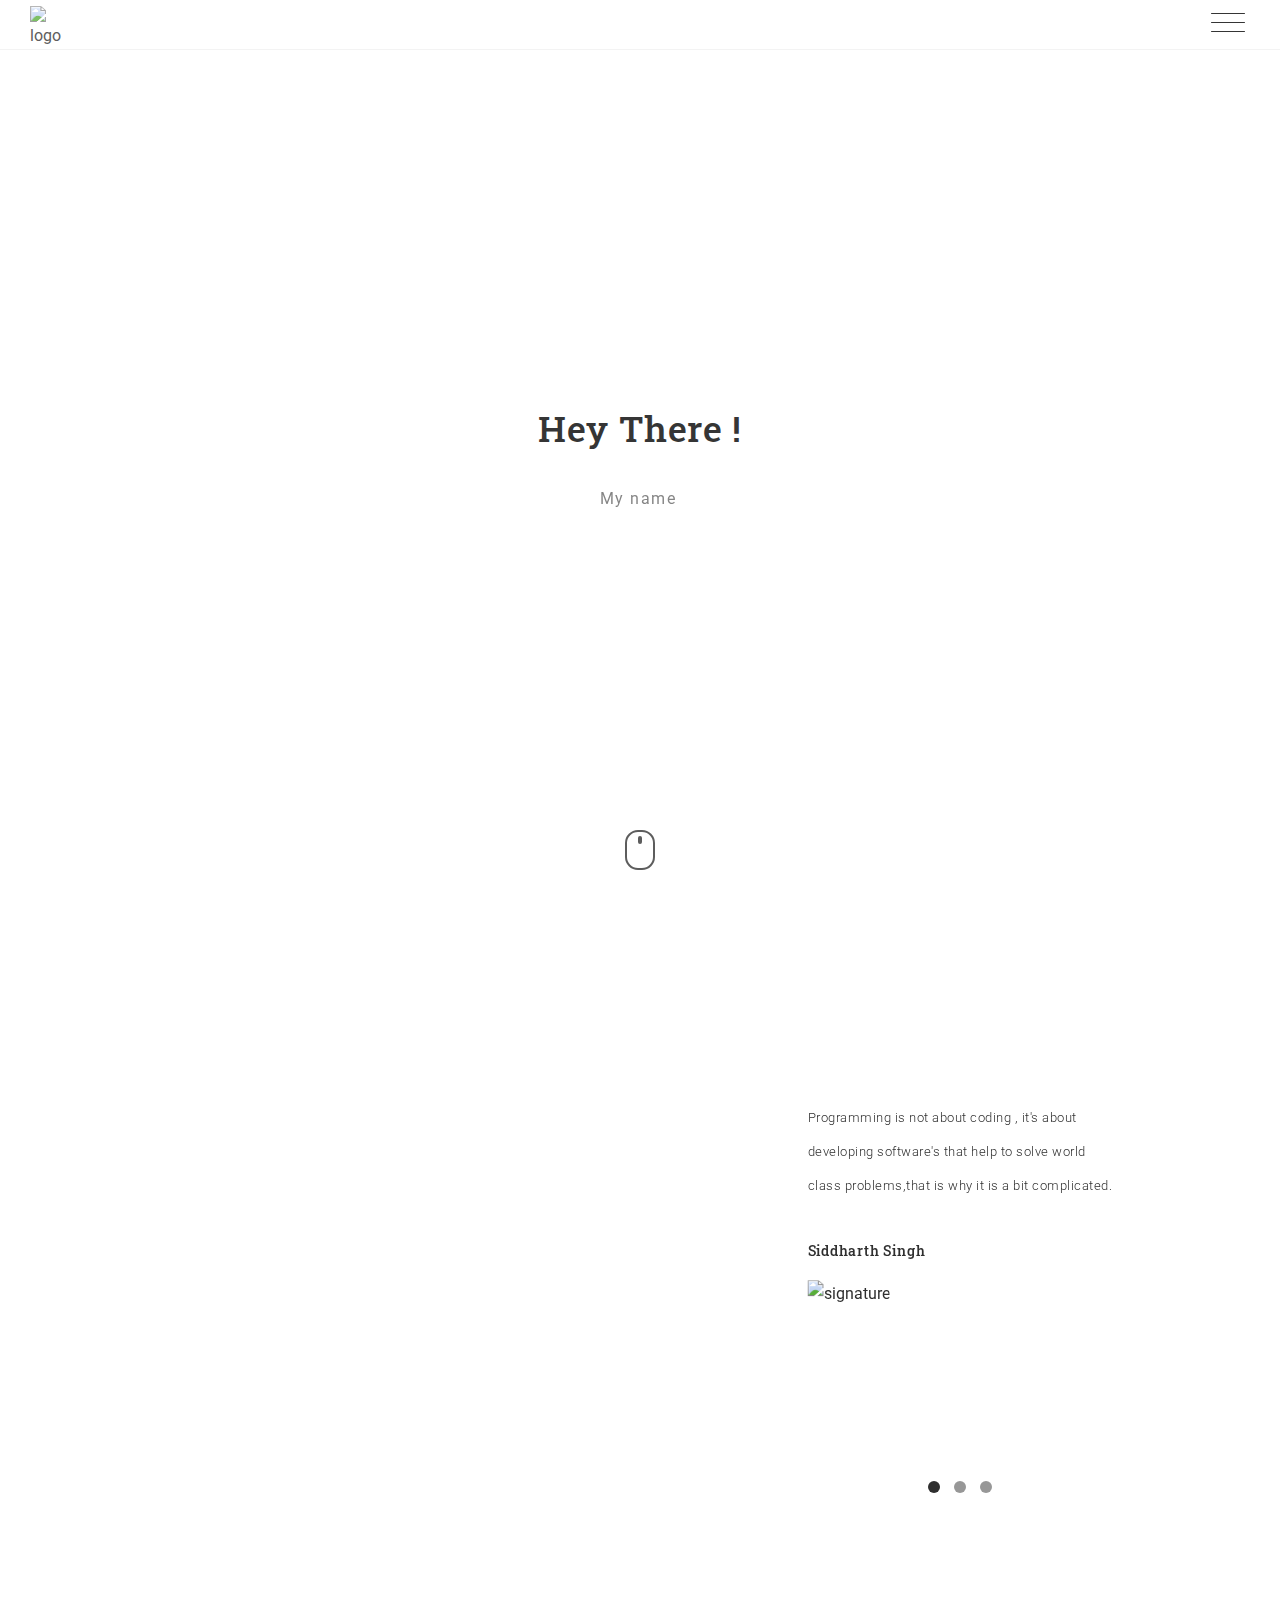
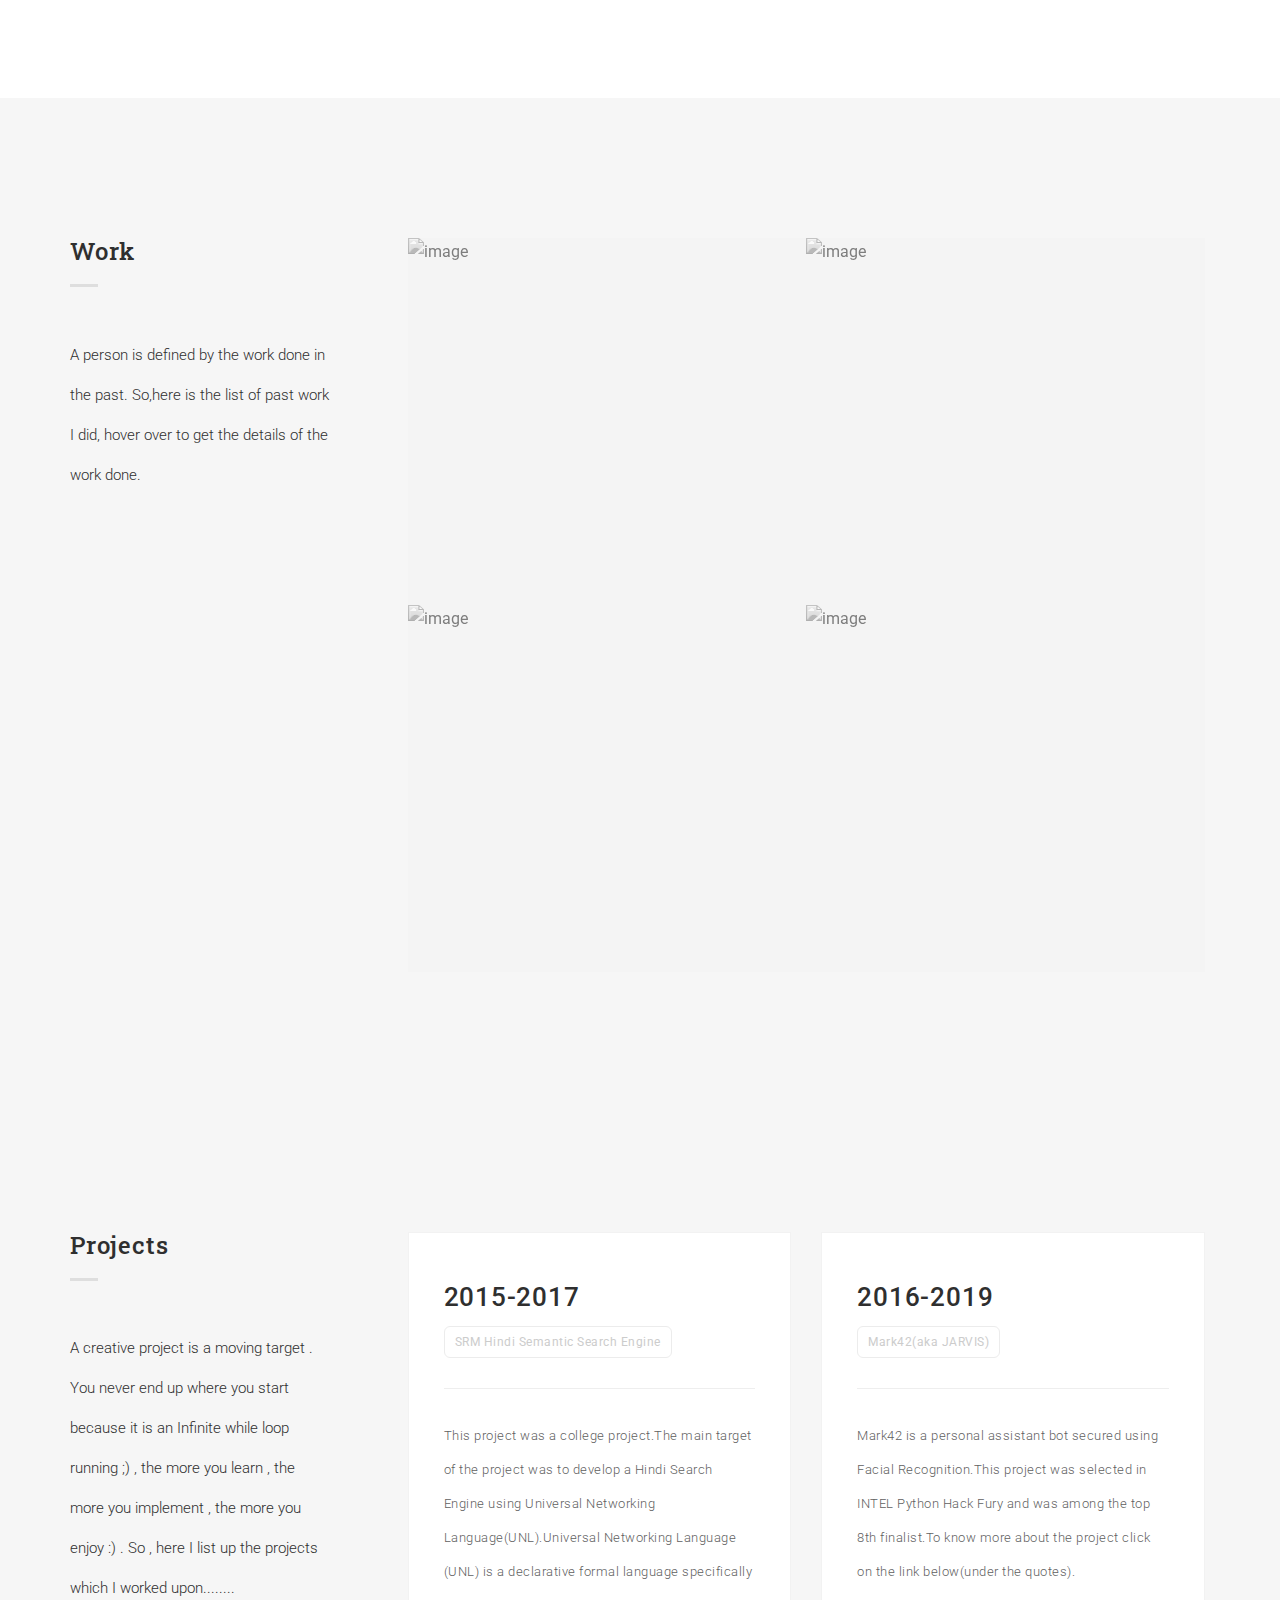
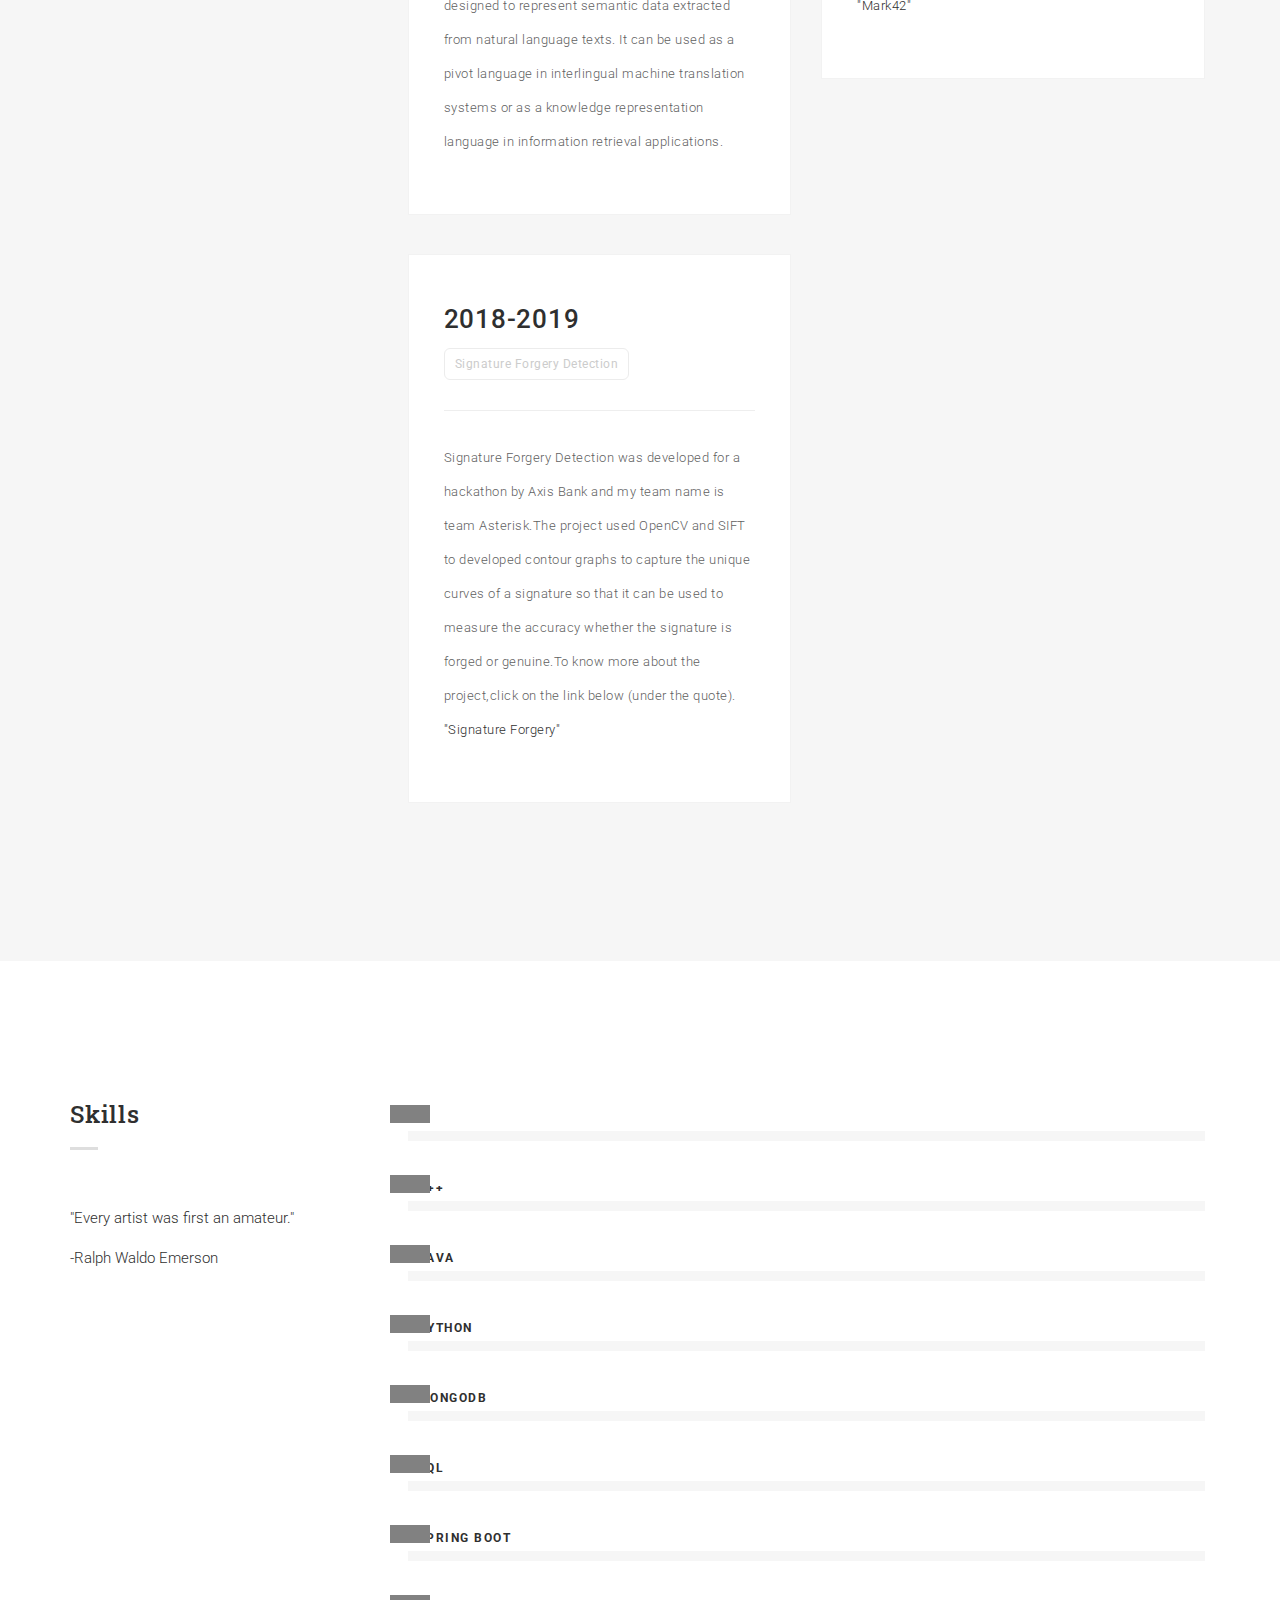
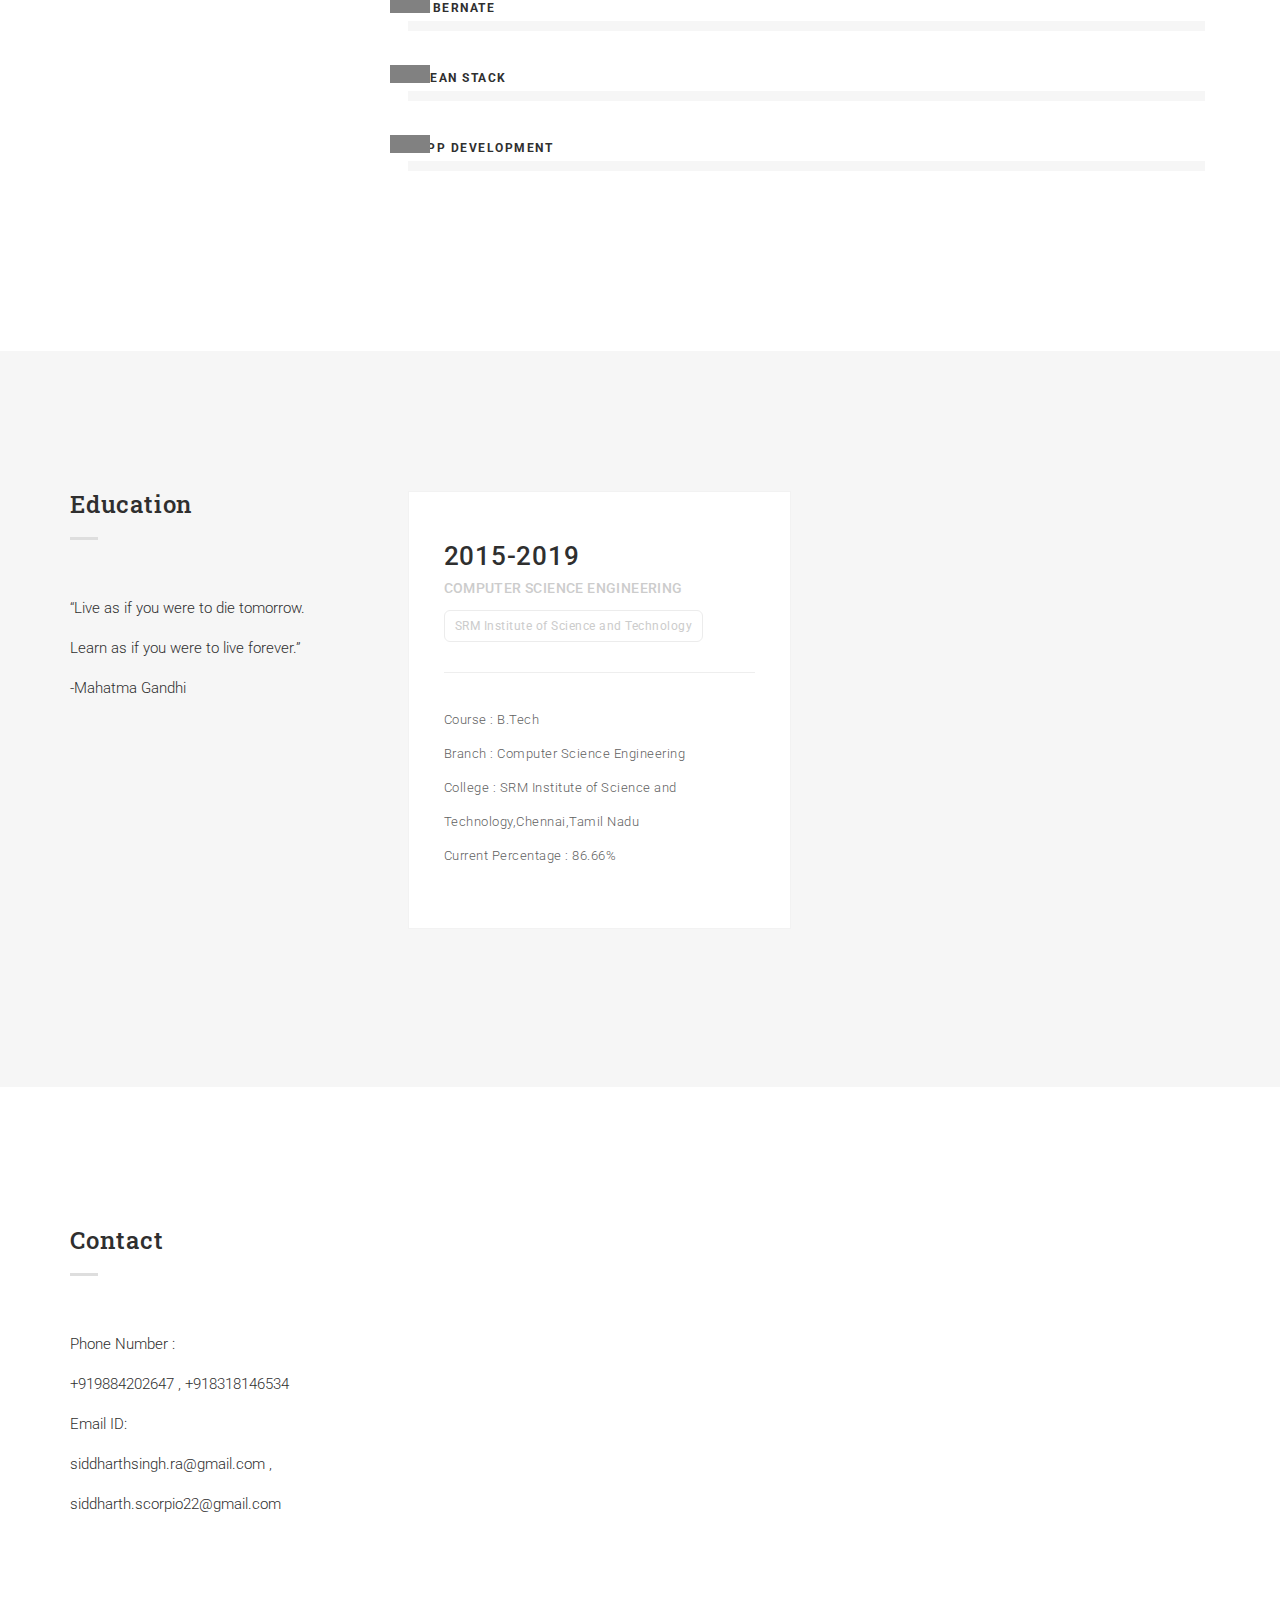
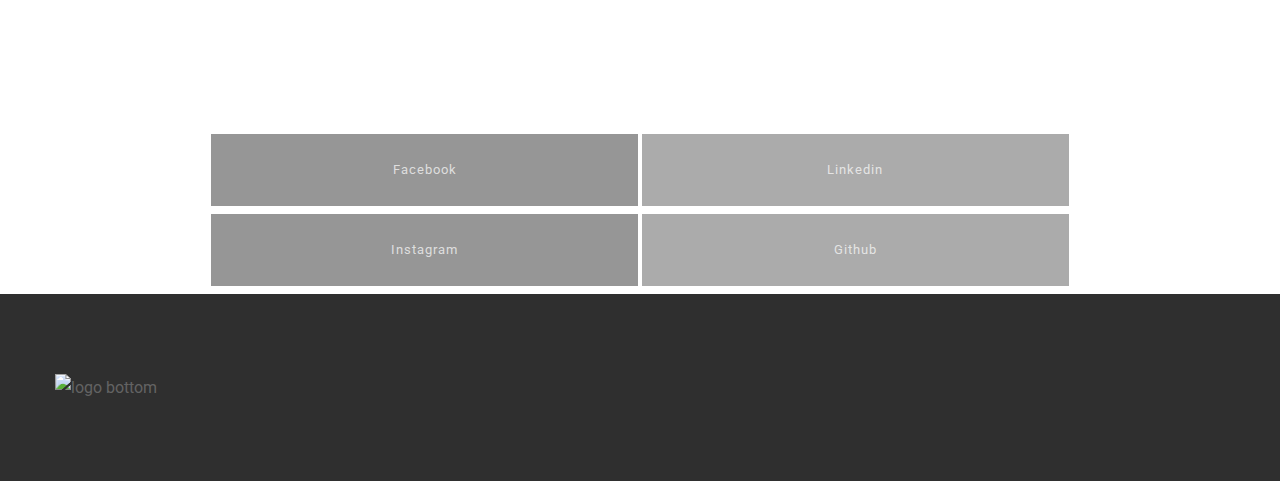
==== index.html @ 7f1ca5c5 "Update index.html" ====
<!DOCTYPE html>
<html lang="en">
  <head>
    <meta charset="utf-8">
    <title>Siddharth Singh</title>
    <meta content="IE=edge" http-equiv="X-UA-Compatible">
    <meta content="width=device-width, initial-scale=1" name="viewport">
    <meta content="Siddharth Singh" name="description">
    <meta content="BdgPixel" name="author">
    <!--Fav-->
    <link href="images/favicon.ico" rel="shortcut icon">
    
    <!--styles-->
    <link href="css/bootstrap.min.css" rel="stylesheet">
    <link href="css/owl.carousel.css" rel="stylesheet">
    <link href="css/owl.theme.css" rel="stylesheet">
    <link href="css/magnific-popup.css" rel="stylesheet">
    <link href="css/style.css" rel="stylesheet">
    <link href="css/responsive.css" rel="stylesheet">
    
    <!--fonts google-->
    <link href='https://fonts.googleapis.com/css?family=Roboto+Slab:400,700' rel='stylesheet' type='text/css'>
    <link href='https://fonts.googleapis.com/css?family=Roboto:400,300,500,700' rel='stylesheet' type='text/css'>
    
    <!--[if lt IE 9]>
       <script type="text/javascript" src="js/html5shiv.min.js"></script>
    <![endif]-->
  </head>
  <body>
    <!--PRELOADER-->
    <div id="preloader">
      <div id="status">
        <img alt="logo" src="images/ss.PNG">
      </div>
    </div>
    <!--/.PRELOADER END-->

    <!--HEADER -->
    <div class="header">
      <div class="for-sticky">
        <!--LOGO-->
        <div class="col-md-2 col-xs-6 logo">
          <a href="index.html"><img alt="logo" class="logo-nav" src="images/home.png"></a>
        </div>
        <!--/.LOGO END-->
      </div>
      <div class="menu-wrap">
        <nav class="menu">
          <div class="menu-list">
            <a data-scroll="" href="#home" class="active">
              <span>Home</span>
            </a>
            <a data-scroll="" href="#about">
              <span>About</span>
            </a>
            <a data-scroll="" href="#work">
              <span>Work</span>
            </a>
			<a data-scroll="" href="#employement">
              <span>Projects</span>
            </a>
            <a data-scroll="" href="#skill">
              <span>Skills</span>
            </a>
            <a data-scroll="" href="#education">
              <span>Education</span>
            </a>   
            <a data-scroll="" href="#contact">
              <span>Contact</span>
            </a>
          </div>
        </nav>
        <button class="close-button" id="close-button">Close Menu</button>
      </div>
      <button class="menu-button" id="open-button">
        <span></span>
        <span></span>
        <span></span>
      </button><!--/.for-sticky-->
    </div>
    <!--/.HEADER END-->
    
    <!--CONTENT WRAP-->
    <div class="content-wrap">
      <!--CONTENT-->
      <div class="content">
        <!--HOME-->
        <section id="home">
          <div class="container">
            <div class="row">
              <div class="wrap-hero-content">
                  <div class="hero-content">
                    <h1>Hey There !</h1>
                    <br>
                    <span class="typed"></span>
                  </div>
              </div>
              <div class="mouse-icon margin-20">
                <div class="scroll"></div>
              </div>
            </div>
          </div>
        </section>
        <!--/.HOME END-->

        <!--ABOUT-->
        <section id="about">
          <div class="col-md-6 col-xs-12 no-pad">
            <div class="bg-about"></div>
          </div>
          <div class="col-md-6 col-sm-12 col-xs-12 white-col">
            <div class="row">
              <!--OWL CAROUSEL2-->
              <div class="owl-carousel2">
                <div class="col-md-12">
                  <div class="wrap-about">
                    <div class="w-content">
                      <p class="head-about">
                        Programming is not about coding , it's about developing software's that help to solve world class problems,that is why it is a bit complicated.</p>
                      
                      <h5 class="name">
                        Siddharth Singh
                      </h5>
                      <img alt="signature" src="images/signature.jpg">
                    </div>
                  </div>
                </div>
				 <div class="col-md-12 col-sm-12 col-xs-12 white-col">
                  <div class="row">
                    <div class="col-md-8 col-md-offset-2 col-sm-8 col-sm-offset-2 col-xs-12">
                  <div class="wrap-about">
                    <div class="w-content">
                      <p class="head-about">
                        Hey there! My name is Siddharth and I am a Computer Science Engineer.My interest in this field started when I was in class 8th ,fond of how these machine works,specially the calculation of bits and bytes.Well I come from the "City of Temples" known as Banaras.Apart from coding, I love to enjoy riding cars and bikes(as I have a 1972's Royal Enfield Bullet;) ) and also I am a gym freak guy.</p>
                      
                    </div>
                  </div>
				  </div>
				  </div>
              </div>
                <div class="col-md-12 col-sm-12 col-xs-12 white-col">
                  <div class="row">
                    <div class="col-md-8 col-md-offset-2 col-sm-8 col-sm-offset-2 col-xs-12">
                      <div class="wrap-about">
                        <table class="w-content">
                          <tr>
                            <td class="title">Name </td>
                            <td class="break">:</td>
                            <td>Siddharth Singh</td>
                          </tr>
                          <tr>
                            <td class="title">Phone </td>
                            <td class="break">:</td>
                            <td> +919884202647 , +918318146534</td>
	                        </tr>
                          <tr>
                            <td class="title">Email </td>
                            <td class="break">:</td>
                            <td>siddharthsingh.ra@gmail.com</td>
                          </tr>
                          <tr>
                            <td class="title">Address </td>
                            <td class="break">:</td>
                            <td>Room number 310 Sannasi C Block,SRM Hostel,SRM Institute of Science and Technology,Chennai,Tamil Nadu</td>
                          </tr>
                          <tr>
                            <td class="title">Github </td>
                            <td class="break">:</td>
                            <td>www.github.com/siddhathpratapsingh</td>
                          </tr>
                          <tr>
                            <td class="title">Instagram</td>
                            <td class="break">:</td>
                            <td> @siddharth._.singh</td>
                          </tr>
                          
                        </table>
                      </div>
                    </div>
                  </div>
                </div>
              </div>
              <!--/.OWL CAROUSEL2 END-->
            </div>
          </div>
        </section>
        <!--/.ABOUT END-->

        <!--WORK-->
        <section class="grey-bg mar-tm-10" id="work">
          <div class="container">
            <div class="row">
              <div class="col-md-3">
                <h3 class="title-small">
                  <span>Work</span>
                </h3>
                <p class="content-detail">
                  A person is defined by the work done in the past. So,here is the list of past work I did, hover over to get the details of the work done.
                </p>
              </div>
              <div class="col-md-9 content-right">
                <!--PORTFOLIO IMAGE-->
                <ul class="portfolio-image">
                  <li class="col-md-6">
                    <a href="images/bw-1.png"><img alt="image" src="images/bw-1.png">
                      <div class="decription-wrap">
                        <div class="image-bg">
                           <p class="desc">Role: Research Intern<br>Topic:Web Mining</br></p>
                        </div>

                      </div>
                    </a>
                  </li>
                  <li class="col-md-6">
                    <a href="images/bw-2.jpg"><img alt="image" src="images/bw-2.jpg">
                      <div class="decription-wrap">
                        <div class="image-bg">
                          <p class="desc">
                            Role: Training<br>Topic: Android App Development</br>
                          </p>
                        </div>
                      </div>
                    </a>
                  </li>
                  <li class="col-md-6">
                    <a href="images/bw-3.png"><img alt="image" src="images/bw-3.png">
                      <div class="decription-wrap">
                        <div class="image-bg">
                          <p class="desc">
                            Role: Broadband Technician<br>Topic: Broadband Internet Connectivity</br>
                          </p>
                        </div>
                      </div>
                    </a>
                  </li>
  <li class="col-md-6">
                    <a href="images/cognizant.jpg"><img alt="image" src="images/cognizant.jpg">
                      <div class="decription-wrap">
                        <div class="image-bg">
                          <p class="desc">
                            Role: Intern
                          </p>
                        </div>
                      </div>
                    </a>
                  </li><!--
                  <li class="col-md-6">
                    <a href="images/bw-4.png"><img alt="image" src="images/bw-4.png">
                      <div class="decription-wrap">
                        <div class="image-bg">
                          <p class="desc">
                            Notebook Mockup
                          </p>
                        </div>
                      </div>
                    </a>
                  </li>
                  <li class="col-md-6">
                    <a href="images/bw-5.png"><img alt="image" src="images/bw-5.png">
                      <div class="decription-wrap">
                        <div class="image-bg">
                          <p class="desc">
                            Presentation
                          </p>  
                        </div>
                      </div>
                    </a>
                  </li>
                  <li class="col-md-6">l
                    <a href="images/bw-6.png"><img alt="image" src="images/bw-6.png">
                      <div class="decription-wrap">
                        <div class="image-bg">
                          <p class="desc">
                            Letter Branding
                          </p>
                        </div>
                      </div>
                    </a>
                  </li>
                </ul>
                PORTFOLIO IMAGE END-->
              </div>
            </div>
          </div>
        </section>
        <!--/.WORK END-->
		<!--
        
        <section class="white-bg" id="services">
          <div class="container">
            <div class="row">
              <div class="col-md-3">
                <h3 class="title-small">
                  <span>Services</span>
                </h3>
                <p class="content-detail">
                  
                </p>
              </div>
              <div class="col-md-9 content-right">
                <div class="row">
                  <ul class="listing-item">
                    <li>
                      <div class="col-md-4 col-sm-4">
                        <h3 class="icon-use">
                          c
                        </h3>
                        <p class="head-sm">
                          MARKETING
                        </p>
                        <p class="text-grey">
                           
                        </p>
                      </div>
                    </li>

                    <li>
                      <div class="col-md-4 col-sm-4">
                        <h3 class="icon-use">
                          b
                        </h3>
                        <p class="head-sm">
                          WEB DESIGN
                        </p>
                        <p class="text-grey">
                           
                        </p>
                      </div>
                    </li>

                    <li>
                      <div class="col-md-4 col-sm-4">
                        <h3 class="icon-use">
                          d
                        </h3>
                        <p class="head-sm">
                          UI
                        </p>
                        <p class="text-grey">
                           
                        </p>
                      </div>
                    </li>
                  </ul>

                  <ul class="listing-item">
                    <li>
                      <div class="col-md-4 col-sm-4">
                        <p class="icon-use">
                          f
                        </p>
                        <p class="head-sm">
                          DIRECTOR
                        </p>
                        <p class="text-grey">
                           
                        </p>
                      </div>
                    </li>

                    <li>
                      <div class="col-md-4 col-sm-4">
                        <h3 class="icon-use">
                          p
                        </h3>
                        <p class="head-sm">
                          UX DESIGN
                        </p>
                        <p class="text-grey">
                          
                        </p>
                      </div>
                    </li>

                    <li>
                      <div class="col-md-4 col-sm-4">
                        <h3 class="icon-use">
                          m
                        </h3>
                        <p class="head-sm">
                          FRONT END
                        </p>
                        <p class="text-grey">
                           
                        </p>
                      </div>
                    </li>
                  </ul>

                </div>
              </div>
            </div>
          </div>
        </section>
        -->
		
        <!--Projects-->
        <section class="grey-bg" id="employement">
          <div class="container">
            <div class="row">
              <div class="col-md-3">
                <h3 class="title-small">
                  <span>Projects</span>
                </h3>
                <p class="content-detail">
                  A creative project is a moving target . You never end up where you start because it is an Infinite while loop running ;) , the more you learn , the more you implement , the more you enjoy :) . So , here I list up the projects which I worked upon........
                </p>
              </div>
              <div class="col-md-9 content-right">
                <div class="row">
                  <ul class="listing-item">
                    <li>
                      <div class="col-md-6 col-sm-6">
                        <div class="wrap-card">
                          <div class="card">
                            <h2 class="year">
                              2015-2017
                            </h2>
                            
                            <p class="company">
                              SRM Hindi Semantic Search Engine
                            </p>
                            <hr>
                            <div class="text-detail">
                              <p>
                                This project was a college project.The main target of the project was to develop a Hindi Search Engine using Universal Networking Language(UNL).Universal Networking Language (UNL) is a declarative formal language specifically designed to represent semantic data extracted from natural language texts. It can be used as a pivot language in interlingual machine translation systems or as a knowledge representation language in information retrieval applications.
                              </p>
                            </div>
                          </div>
                        </div>
                      </div>
                    </li>

                    <li>
                      <div class="col-md-6 col-sm-6">
                        <div class="wrap-card">
                          <div class="card">
                            <h2 class="year">
                              2016-2019
                            </h2>
                            
                            <p class="company">
                              Mark42(aka JARVIS)
                            </p>
                            <hr>
                            <div class="text-detail">
                              <p>
                                Mark42 is a personal assistant bot secured using Facial Recognition.This project was selected in INTEL Python Hack Fury and was among the top 8th finalist.To know more about the project click on the link below(under the quotes).<br> <a href="https://www.tinyurl.com/Jarvispro2" target="_blank">"Mark42"</a>
                              </p>
                            </div>
                          </div>
                        </div>
                      </div>
                    </li>
                  </ul>  
                  <ul class="listing-item">
                    <li>
                      <div class="col-md-6 col-sm-6">
                        <div class="wrap-card">
                          <div class="card">
                            <h2 class="year">
                              2018-2019
                            </h2>
                            <p class="company">
                              Signature Forgery Detection
                            </p>
                            <hr>
                            <div class="text-detail">
                              <p>
                                Signature Forgery Detection was developed for a hackathon by Axis Bank and my team name is team Asterisk.The project used OpenCV and SIFT to developed contour graphs to capture the unique curves of a signature so that it can be used to measure the accuracy whether the signature is forged or genuine.To know more about the project,click on the link below (under the quote).
								<br><a href="https://www.tinyurl.com/projectsignature" target="_blank">"Signature Forgery"</a>
                              </p>
                            </div>
                          </div>
                        </div>
                      </div>
                    </li>
			<!--
                    <li>
                      <div class="col-md-6 col-sm-6">
                        <div class="wrap-card">
                          <div class="card">
                            <h2 class="year">
                              2014 - NOW
                            </h2>
                            <p class="job">
                              fullstack designer
                            </p>
                            <p class="company">
                              Freelance
                            </p>
                            <hr>
                            <div class="text-detail">
                              <p>
                                
                              </p>
                            </div>
                          </div>
                        </div>
                      </div>
                    </li>-->
                  </ul>

                </div>
              </div>
            </div>
          </div>
        </section>
        <!--/.EMPLOYEMENT END-->

        <!--SKILLS-->
        <section class="white-bg" id="skill">
          <div class="container">
            <div class="row">
              <div class="col-md-3">
                <h3 class="title-small">
                  <span>Skills</span>
                </h3>
                <p class="content-detail">
                  "Every artist was first an amateur."<br>-Ralph Waldo Emerson
                </p>
              </div>
              <div class="col-md-9 content-right">
                <!--SKILLST-->
                <div class="skillst">
                  <div class="skillbar" data-percent="90%">
                    <div class="title head-sm">
                      C
                    </div>
                    <div class="count-bar">
                      <div class="count"></div>
                    </div>
                  </div>
                  <div class="skillbar" data-percent="90%">
                    <div class="title head-sm">
                      C++
                    </div>
                    <div class="count-bar">
                      <div class="count"></div>
                    </div>
                  </div>
                  <div class="skillbar" data-percent="70%">
                    <div class="title head-sm">
                      Java
                    </div>
                    <div class="count-bar">
                      <div class="count"></div>
                    </div>
                  </div>
                  <div class="skillbar" data-percent="90%">
                    <div class="title head-sm">
                      Python
                    </div>
                    <div class="count-bar">
                      <div class="count"></div>
                    </div>
                  </div>
				  <div class="skillbar" data-percent="70%">
                    <div class="title head-sm">
                      MongoDB
                    </div>
                    <div class="count-bar">
                      <div class="count"></div>
                    </div>
                  </div>
                  <div class="skillbar" data-percent="80%">
                    <div class="title head-sm">
                      SQL
                    </div>
                    <div class="count-bar">
                      <div class="count"></div>
                    </div>
                  </div>
			 <div class="skillbar" data-percent="80%">
                    <div class="title head-sm">
                      Spring Boot
                    </div>
                    <div class="count-bar">
                      <div class="count"></div>
                    </div>
                  </div>
			 <div class="skillbar" data-percent="80%">
                    <div class="title head-sm">
                      Hibernate
                    </div>
                    <div class="count-bar">
                      <div class="count"></div>
                    </div>
                  </div>
			
				  <div class="skillbar" data-percent="80%">
                    <div class="title head-sm">
                      MEAN Stack
                    </div>
                    <div class="count-bar">
                      <div class="count"></div>
                    </div>
                  </div>
				  <div class="skillbar" data-percent="80%">
					  
                    <div class="title head-sm">
                      App Development
                    </div>
                    <div class="count-bar">
                      <div class="count"></div>
                    </div>
                  </div>
                </div>
                <!--/.SKILLST END-->
              </div>
            </div>
          </div>
        </section>
        <!--/.SKILLS END-->

        <!--EDUCATION-->
        <section class="grey-bg" id="education">
          <div class="container">
            <div class="row">
              <div class="col-md-3">
                <h3 class="title-small">
                  <span>Education</span>
                </h3>
                <p class="content-detail">
                  “Live as if you were to die tomorrow. Learn as if you were to live forever.” <br>-Mahatma Gandhi
                </p>
              </div>
              <div class="col-md-9 content-right">
                <div class="row">
                  <ul class="listing-item">
                    <li>
                      <div class="col-md-6 col-sm-6">
                        <div class="wrap-card">
                          <div class="card">
                            <h2 class="year">
                              2015-2019
                            </h2>
                            <p class="job">
                              Computer Science Engineering
                            </p>
                            <p class="company">
                              SRM Institute of Science and Technology
                            </p>
                            <hr>
                            <div class="text-detail">
                              <p>
                                Course : B.Tech<br> Branch : Computer Science Engineering<br> College : SRM Institute of Science and Technology,Chennai,Tamil Nadu<br> Current Percentage : 86.66%
                              </p>
                            </div>
                          </div>
                        </div>
                      </div>
                    </li>
				
                  </ul>

                </div>
              </div>
            </div>
          </div>
        </section>
        
        <!--CONTACT-->
        <section id="contact" class="white-bg">
          <div class="container">
            <div class="row">
              <div class="col-md-3">
                <h3 class="title-small">
                  <span>Contact</span>
                </h3>
                <p class="content-detail">
                  Phone Number : <br>+919884202647 ,  +918318146534</br>
				  Email ID:  <br>siddharthsingh.ra@gmail.com , siddharth.scorpio22@gmail.com
                </p>

              </div>
             
          </div>
        </section>
        <!--/.CONTACT END-->
        
        <!--FOOTER-->
        <footer>
          <div class="footer-top">
            <ul class="socials">
              <li class="facebook">
                <a href="https://www.facebook.com/siddharth.singh.54540" data-hover="Facebook" target="_blank">Facebook</a>
              </li>
              <li class="twitter">
                <a href="https://www.linkedin.com/in/siddharth-singh-99b4a8141" data-hover="Linkedin" target="_blank">Linkedin</a>
              </li>
              <li class="gplus">
                <a href="https://www.instagram.com/siddharth.__.singh/" data-hover="Instagram" target="_blank">Instagram</a>
              </li>
			  <li class="github">
			  <a href="https://github.com/siddharthpratapsingh" data-hover="Github" target="_blank">Github</a>
			  </li>
            </ul>
          </div>

          <div class="footer-bottom">
            <div class="container">
              <div class="row">
                <img src="images/siddharthsingh.png" alt="logo bottom" class="center-block" />
              </div>
            </div>
          </div>
        </footer>
        <!--/.FOOTER-END-->

      <!--/.CONTENT END-->
      </div>
    <!--/.CONTENT-WRAP END-->
    </div>
    

    <script src="js/jquery-1.9.1.min.js" type="text/javascript"></script>
    <script src="js/jquery.appear.js" type="text/javascript"></script>
    <script src="js/bootstrap.min.js" type="text/javascript"></script>
    <script src="js/classie.js" type="text/javascript"></script>
    <script src="js/owl.carousel.min.js" type="text/javascript"></script>
    <script src="js/jquery.magnific-popup.min.js" type="text/javascript"></script>
    <script src="js/masonry.pkgd.min.js" type="text/javascript"></script>
    <script src="js/masonry.js" type="text/javascript"></script>
    <script src="js/smooth-scroll.min.js" type="text/javascript"></script>
    <script src="js/typed.js" type="text/javascript"></script>
    <script src="js/main.js" type="text/javascript"></script>
  </body>
</html>
---- css/style.css ----
/*
Template Name: Bodo - Simple One Page Personal
Author: BdgPixel
Author URI:  http://themeforest.net/user/BdgPixel
*/
/* -----------------------------------------------------------
TABLE OF CONTENTS:
--------------------------------------------------------------
1) General
2) Page Loader
3) Helper
4) Header
5) Typography
6) Hero
7) Sections
 7.a) portfolio
 7.b) service
 7.c) experience
 7.d) testimonial
 7.e) blog
 7.f) about
 7.g) contact
 7.h) footer
8) Components
 8.a) skills


-------------------------------------------------------------

------------------------------------------------------------*/
/*-----------------------------------------1) General--------------------------------------------------*/
@font-face {
  font-family: 'Glyphter';
  src: url('../fonts/Glyphter.eot');
  src: url('../fonts/Glyphter?#iefix') format('embedded-opentype'), url('../fonts/Glyphter.woff') format('woff'), url('../fonts/Glyphter.ttf') format('truetype'), url('../fonts/Glyphter.svg#Glyphter') format('svg');
  font-weight: normal;
  font-style: normal;
}
*,
*:after,
*:before {
  -webkit-box-sizing: border-box;
  -moz-box-sizing: border-box;
  -ms-box-sizing: border-box;
  box-sizing: border-box;
}
body,
html {
  left: 0;
  top: 0;
  margin: 0px;
  padding: 0px;
  overflow-x: hidden;
  font-family: 'Roboto', sans-serif;
  height: 100%;
  width: 100%;
}
body {
  color: #2f2f2f;
  font-size: 16px;
  line-height: 1.7;
  background-color: #fff;
}
a {
  color: #2f2f2f;
  text-decoration: none;
  transition: ease .6s;
  -webkit-transition: ease .6s;
  -moz-transition: ease .6s;
  -o-transition: ease .6s;
  -ms-transition: ease .6s;
}
a:hover {
  text-decoration: none;
  color: #818181;
}
a:focus {
  outline: none;
  color: #999999;
  text-decoration: none;
}
iframe {
  border: none;
  width: 100%;
}
img { max-width: 100%; }
*:focus {
  outline: none;
}

/*----------------------------------------- 2) Preloader --------------------------------------------------*/
#preloader {
  position: fixed;
  top: 0;
  left: 0;
  right: 0;
  bottom: 0;
  background-color: #fff;
  z-index: 999999;
}
#status {
  width: 200px;
  height: 200px;
  position: absolute;
  left: 50%;
  top: 50%;
  background-image: url(../images/loader.gif);
  background-repeat: no-repeat;
  background-position: center center;
  text-align: center;
  margin: -40px 0 0 -100px;
}
#status img {
  text-align: center;
  margin-top: -80px;
}

/*----------------------------------------- 3) Helper --------------------------------------------------*/
.no-pad {padding: 0 !important; margin: 0 !important;}
.pad-80 {padding-top: 80px;}
.mar-t-50{margin-top: 50px !important;}
.mar-tm-10{ margin-top: -10px;}

.white-col{
  background: #ffffff;
  padding: none;
}

/*---- span -----*/
.title-small span { position: relative;}
.title-small span:after {
  content: "";
  position: absolute;
  bottom: -20px;
  height: 3px;
  background: #DEDEDE;
  width: 28px;
  left: 0;
}
.title-small-center span {position: relative;}
.title-small-center span:after {
  content: "";
  display: block;
  margin: 0 auto;
  margin-top: 20px;
  height: 3px;
  background: #DEDEDE;
  width: 28px;
  left: 0;
}
/*----- background ------*/
.grey-bg {
  background: #f6f6f6;
  padding: 120px 0;
  display: block;
}
.white-bg {
  background: #ffffff;
  padding: 120px 0;
  display: block;
}
/*-------- content --------*/
.content-detail {
  font-weight: 0;
  margin-top: 70px;
  line-height: 40px;
  font-size: 15px;
  letter-spacing: 0.0px;
  
}
.content-details {
  font-weight: 100;
  margin-top: 40px;
  line-height: 30px;
  font-size: 14px;
}
.pad-bottom {
  padding-bottom: 80px;
}
.text-detail {
  margin-top: 30px;
  color: #5f5f5f;
}

.listing-item{
  list-style: none;
  display: inline-block;
  width: 100%;
  padding: 0;
  margin: 0;
}

/*----------------------------------------- 4) Header --------------------------------------------------*/
.header {
  width: 100%;
  z-index: 9999;
}
.for-sticky {
  position: fixed;
  z-index: -1;
  bottom: 0;
  width: 100%;
  height: 50px;
  opacity: 0.8;
  z-index: 1;
  top: 0;
  left: 0;
  border-bottom: 1px solid #f1f1f1;
  display: block;
  padding: 0px 15px 5px 15px;
  background: #ffffff;
  -webkit-transition: all 0.3s;
  -moz-transition: all 0.3s;
  -ms-transition: all 0.3s;
  -o-transition: all 0.3s;
  transition: all 0.3s;
}
.logo-nav {
  padding: 6px 0 10px 0;
  -webkit-transition: all 0.3s;
  -moz-transition: all 0.3s;
  -ms-transition: all 0.3s;
  -o-transition: all 0.3s;
  transition: all 0.3s;
  width: 45px;
  display: block;
}
.opacity-nav {
  opacity: 0.8;
  z-index: 2;
}
/*----------- panel ----------*/
.content-wrap {
  -webkit-overflow-scrolling: touch;
  height: 100%;
  width: 100%;
}
.content {
  position: absolute;
  width: 100%;
  height: 100%;
}
.content::before {
  position: fixed;
  top: 0;
  left: 0;
  z-index: 10;
  width: 100%;
  height: 100%;
  background: rgba(0, 0, 0, 0.3);
  content: '';
  opacity: 0;
  -webkit-transform: translate3d(100%, 0, 0);
  transform: translate3d(100%, 0, 0);
  -webkit-transition: opacity 0.4s, -webkit-transform 0s 0.4s;
  transition: opacity 0.4s, transform 0s 0.4s;
  -webkit-transition-timing-function: cubic-bezier(0.7, 0, 0.3, 1);
  transition-timing-function: cubic-bezier(0.7, 0, 0.3, 1);
}
/* Menu Button */
.menu-button {
  width: 34px;
  height: 45px;
  position: fixed;
  right: 0;
  margin-top: 13px;
  margin-right: 35px;
  z-index: 1000;
  padding: 0;
  cursor: pointer;
  background: transparent;
  border: none;
}
.menu-button span {
  display: block;
  position: absolute;
  height: 1px;
  width: 100%;
  background: #2f2f2f;
  border-radius: 9px;
  opacity: 1;
  left: 0;
}
.menu-button span:nth-child(1) {top: 0px;}

.menu-button span:nth-child(2) {top: 9px;}

.menu-button span:nth-child(3) {top: 18px;}
.menu-button:hover {opacity: 0.6;}
/* Close Button */
.close-button {
  width: 1em;
  height: 1em;
  position: absolute;
  right: 1em;
  top: 1em;
  overflow: hidden;
  text-indent: 1em;
  font-size: 0.75em;
  border: none;
  background: transparent;
  color: transparent;
}
.close-button::before,
.close-button::after {
  content: '';
  position: absolute;
  width: 3px;
  height: 100%;
  top: 0;
  left: 50%;
  background: #bdc3c7;
}
.close-button::before {
  -webkit-transform: rotate(45deg);
  transform: rotate(45deg);
}
.close-button::after {
  -webkit-transform: rotate(-45deg);
  transform: rotate(-45deg);
}
/* Menu */
.menu-wrap {
  position: fixed;
  z-index: 1001;
  width: 300px;
  height: 100%;
  right: 0;
  float: right;
  background: #2f2f2f;
  padding: 2.5em 1.5em 0;
  -webkit-transform: translate3d(300px, 0, 0);
  transform: translate3d(300px, 0, 0);
  -webkit-transition: -webkit-transform 0.4s;
  transition: transform 0.4s;
  -webkit-transition-timing-function: cubic-bezier(0.7, 0, 0.3, 1);
  transition-timing-function: cubic-bezier(0.7, 0, 0.3, 1);
}
.menu,
.menu-list {
  height: 100%;     
  overflow-x: auto;
}
.menu-list {
  -webkit-transform: translate3d(0, 100%, 0);
  transform: translate3d(0, 100%, 0);
}
.menu-list a {
  display: block;
  padding: 1.5em 0;
  -webkit-transform: translate3d(0, 500px, 0);
  transform: translate3d(0, 500px, 0);
  color: #a5a5a5;
  position: relative;
}
.menu-list a:hover, .menu-list a:active span {color: #ffffff;}
.menu-list,
.menu-list a {
  -webkit-transition: -webkit-transform 0s 0.4s;
  transition: transform 0s 0.4s;
  -webkit-transition-timing-function: cubic-bezier(0.7, 0, 0.3, 1);
  transition-timing-function: cubic-bezier(0.7, 0, 0.3, 1);
}
.menu a:nth-child(2) {
  -webkit-transform: translate3d(0, 1000px, 0);
  transform: translate3d(0, 1000px, 0);
}
.menu-list a:nth-child(3) {
  -webkit-transform: translate3d(0, 1500px, 0);
  transform: translate3d(0, 1500px, 0);
}
.menu-list a:nth-child(4) {
  -webkit-transform: translate3d(0, 2000px, 0);
  transform: translate3d(0, 2000px, 0);
}
.menu-list a:nth-child(5) {
  -webkit-transform: translate3d(0, 2500px, 0);
  transform: translate3d(0, 2500px, 0);
}
.menu-list a:nth-child(6) {
  -webkit-transform: translate3d(0, 3000px, 0);
  transform: translate3d(0, 3000px, 0);
}
.menu-list a span:nth-last-child(1){
  margin-bottom: 100px;
}
.menu-list a span {
  margin-left: 10px;
  font-weight: 400;
  font-size: 12px;
  letter-spacing: 5px;
  text-transform: uppercase;
  z-index: 2;
  position: absolute;
  margin-bottom: 20px;
  padding: 10px;
}
.menu-list a span:before{
  content: '';
  display: block;
  width: 0;
  height: 2px;
  background: #ffffff;
  -webkit-transition: width .3s ease;
  transition: width .3s ease;
  position: absolute;
  top: 50%;
  left: 0;
  -webkit-transform: translate(0,-50%);
  -ms-transform: translate(0,-50%);
  transform: translate(0,-50%);
  z-index: -1;
}
.menu-list a.active span{
  color: #ffffff !important;
}
.menu-list a.active span:before{
  width: 100%;
}

/* Shown menu */
.show-menu .menu-wrap {
  -webkit-transform: translate3d(0, 0, 0);
  transform: translate3d(0, 0, 0);
  -webkit-transition: -webkit-transform 0.8s;
  transition: transform 0.8s;
  -webkit-transition-timing-function: cubic-bezier(0.7, 0, 0.3, 1);
  transition-timing-function: cubic-bezier(0.7, 0, 0.3, 1);
}
.show-menu .menu-list,
.show-menu .menu-list a {
  -webkit-transform: translate3d(0, 0, 0);
  transform: translate3d(0, 0, 0);
  -webkit-transition: -webkit-transform 0.8s;
  transition: transform 0.8s;
  -webkit-transition-timing-function: cubic-bezier(0.7, 0, 0.3, 1);
  transition-timing-function: cubic-bezier(0.7, 0, 0.3, 1);
}
.show-menu .menu-list a {
  -webkit-transition-duration: 0.9s;
  transition-duration: 0.9s;
}
.show-menu .content::before {
  opacity: 1;
  -webkit-transition: opacity 0.8s;
  transition: opacity 0.8s;
  -webkit-transition-timing-function: cubic-bezier(0.7, 0, 0.3, 1);
  transition-timing-function: cubic-bezier(0.7, 0, 0.3, 1);
  -webkit-transform: translate3d(0, 0, 0);
  transform: translate3d(0, 0, 0);
}

/*----------------------------------------- 5) Typography --------------------------------------------------*/
h1,
h2,
h3,
h4,
h5 {
  letter-spacing: 0.8px;
  font-family: 'Roboto Slab', serif;
}
p {
  letter-spacing: 0.5px;
  font-size: 13px;
  line-height: 34px;
  font-weight: 300;
}
#home h1 {
  line-height: 40px;
  letter-spacing: 0.6px;
}
#home .typed {
  font-weight: 400;
  font-size: 16px;
  line-height: 26px;
  letter-spacing: 1.5px;
  margin: 0 auto;
  opacity: 0.6;
}
.year {
  font-size: 26px;
  font-weight: 500;
  margin-bottom: 10px;
  font-family: 'Roboto', sans-serif;
}
.job {
  font-size: 14px;
  font-weight: 500;
  line-height: 14px;
  letter-spacing: 0.4px;
  text-transform: uppercase;
  color: #cccccc;
}
.company {
  font-size: 12px;
  line-height: 14px;
  border: 1px solid #ececec;
  color: #cccccc;
  padding:8px 10px;
  border-radius: 6px;
  display: inline-block;
  margin-top: 5px;
  font-weight: 400;

}

/*----------------------------------------- 6) Hero --------------------------------------------------*/
#home {
  background: url('../images/banaras.jpg');
  -webkit-background-size: cover;
  -moz-background-size: cover;
  -o-background-size: cover;
  background-size: cover;
  min-width: 100%;
  min-height: 100%;
  height: 100%;
  width: 100%;
  display: block;
}
.wrap-hero-content{
  width: 100%;
  height: 100%;
  position: absolute;
  top: 0;
  left: 0;
}
.hero-content{
  position: absolute;
  text-align: center;
  min-width: 300px;
  left: 50%;
  top: 50%;
  padding: 65px;
  background: rgba(255, 255, 255, 0.8);
  outline: 4px double #FFFFFF;
  outline-offset: 8px;
  -webkit-transform: translateX(-50%) translateY(-50%);
  transform: translateX(-50%) translateY(-50%);
}

/*mouse*/
.mouse-icon {
  position: absolute;
  border: 2px solid #2f2f2f;
  background: #ffffff;
  opacity: 0.8;
  border-radius: 13px;
  height: 40px;
  width: 30px;
  margin: 0 auto;
  display: block;
  left: 0;
  right: 0;
  bottom: 30px;
  z-index: 100;
}

.mouse-icon .scroll {
  -webkit-animation-name: scrolling;
  -webkit-animation-duration: 1s;
  -webkit-animation-timing-function: linear;
  -webkit-animation-delay: 0s;
  -webkit-animation-iteration-count: infinite;
  -webkit-animation-play-state: running;
  animation-name: scrolling;
  animation-duration: 1s;
  animation-timing-function: linear;
  animation-delay: 0s;
  animation-iteration-count: infinite;
  animation-play-state: running;
}
.mouse-icon .scroll {
  position: relative;
  border-radius: 10px;
  background: #2f2f2f;
  width: 4px;
  height: 8px;
  top: 4px;
  margin-left: auto;
  margin-right: auto;
}

@-webkit-keyframes scrolling  {
  0%   { top:2px;  opacity: 0;}
  30%  { top:8px; opacity: 1;}
  100% { top:16px; opacity: 0;}
}

@keyframes scrolling  {
  0%   { top:2px;  opacity: 0;}
  30%  { top:8px; opacity: 1;}
  100% { top:16px; opacity: 0;}
}


/*----- typed effect ---*/
.typed-cursor{ opacity: 0;}


/*----------------------------------------- 7) Sections --------------------------------------------------*/
/*---------- a. portfolio -----------*/
ul.portfolio-image {
  list-style: none;
  position: relative;
  width: 100%;
  padding: 0;
  margin: 0;
}
ul.portfolio-image li {
  float: left;
  display: block;
  list-style: none;
  position: relative;
  display: inline-block;
  overflow: hidden;
  padding-top: 46%;
}
ul.portfolio-image li:hover {
  cursor: pointer;
}
ul.portfolio-image li:hover img {
  -webkit-filter: grayscale(20%);
  transform: scale(1.15);
}
ul.portfolio-image li:hover .image-bg {opacity: 1;}
ul.portfolio-image li:hover .description-wrap {
  background: rgba(186, 186, 186, 0.6);
}
ul.portfolio-image li img {
  position: absolute;
  width: 100%;
  height: 100%;
  left: 0;
  top: 0;
  -webkit-filter: grayscale(100%);
  transition: filter, transform, 0.5s;
}
ul.portfolio-image li .decription-wrap {
  position: absolute;
  width: 100%;
  height: 100%;
  top: 0;
  left: 0;
  background: rgba(242, 242, 242, 0.4);
  padding: 20px;
  transition: background, 0.5s;
}
ul.portfolio-image li .image-bg {
  color: #2f2f2f;
  background: #ffffff;
  background: rgba(255, 255, 255, 0.9);
  font-size: 14px;
  text-transform: uppercase;
  width: 70%;
  height: 70%;
  display: inline-block;
  -ms-transform: translate(-50%, -50%); /* IE 9 */
  -webkit-transform: translate(-50%, -50%); /* Chrome, Safari, Opera */
  transform: translate(-50%, -50%);
  top: 50%;
  left: 50%;
  padding: 10px 0;
  position: relative;
  margin: 0 auto;
  text-align: center;
  opacity: 0;
  transition: opacity, 0.5s;
  letter-spacing: 1.5px;
  font-weight: 300;
  color: transparent;
}
ul.portfolio-image li .desc{
  position: absolute;
  z-index: 1;
  top: 45%;
  left: 0;
  display: table-cell;
  right: 0;
  text-align: center;
  color: #2f2f2f;
  font-size: 14px;
  font-weight: 700;
}


/*---------- b. service -----------*/
.icon-use {
  font-family: 'Glyphter';
  font-size: 30px;
  line-height: 20px;
  color: #818181;
  margin: 0;
}
.head-sm {
  font-size: 13px;
  letter-spacing: 1.5px;
  text-transform: uppercase;
  margin-top: 10px;
  margin-bottom: 20px;
  font-family: 'Roboto', sans-serif;
  font-weight: 700;
}
.text-grey {
  color: #434343;
  line-height: 26px;
  margin-bottom: 60px;
}
/*---------- c. experience -----------*/
.wrap-card {
  position: relative;
  box-shadow: 0px 0px 0px #818181;
  transition: all 0.2s ease 0s;
  -webkit-transform: translateY(0px) translateX(0px);
}
.wrap-card:before,
.wrap-card:after {
  display: inline-block;
  position: absolute;
  content: " ";
  width: 100%;
  height: 3px;
  background: #818181;
  -webkit-transform: scaleX(0);
  transition: all 0.2s ease;
}
.wrap-card:before {
  top: 0;
  left: 0;
  -webkit-transform-origin: 0 0;
}
.wrap-card:after {
  bottom: 0;
  left: 0;
  -webkit-transform-origin: 100% 0;
}
.wrap-card:hover {
  box-shadow: 20px 20px 0px #818181;
  -webkit-transform: translateY(-10px) translateX(-10px);
  transition: all 0.2s ease 0.4s;
}
.wrap-card:hover:after,
.wrap-card:hover:before {
  -webkit-transform: scaleX(1);
}
.card {
  background: #ffffff;
  padding: 30px 35px 45px 35px;
  margin-bottom: 30px;
  border: 1px solid rgba(129, 129, 129, 0.1);
}
.card:before,
.card:after {
  display: inline-block;
  position: absolute;
  content: " ";
  width: 3px;
  height: 100%;
  background: #818181;
  -webkit-transform: scaleY(0);
  transition: all 0.2s ease 0.2s;
}
.card:before {
  top: 0;
  left: 0;
  -webkit-transform-origin: 0 100%;
}
.card:after {
  top: 0;
  right: 0;
  -webkit-transform-origin: 0 0;
}
.card:hover:after,
.card:hover:before {
  -webkit-transform: scaleY(1);
}
/*---------- d. testimonial -----------*/
#testimonial {
  background-image: url(../images/testimonial-bg.jpg);
  -webkit-background-size: cover;
  -moz-background-size: cover;
  -o-background-size: cover;
  background-size: cover;
  background-repeat: no-repeat;
  position: relative;
  padding: 0;
  margin: 0;
  width: 100%;
  height: 550px;
}
.list-testimonial {
  display: block;
  width: 100%;
}
.list-testimonial .content-testimonial {
  text-align: center;
  color: #ffffff;
}
.list-testimonial .content-testimonial .testi {
  font-size: 16px;
  line-height: 46px;
  letter-spacing: 2px;
}
.list-testimonial .content-testimonial .people {
  font-size: 14px;
  margin-top: 30px;
  letter-spacing: 2px;
  color: #B7B7B7;
  font-weight: 700;
}
.mask-testimonial{
  background-color: rgba(47, 47, 47, 0.7);
  height: 100%;
  left: 0;
  position: absolute;
  top: 0;
  width: 100%;
}
.wrap-testimonial{
  z-index: 1;
  position: relative;
}
/*-------------- e. blog -------------*/
.grid {margin-top: 60px;}
.grid:after {
  content: '';
  display: block;
  clear: both;
}
.grid-item {
  width: 33.333%;
  float: left;
  top: 0px;
  left: 0px;
  overflow: hidden;
  min-height: 1px;
  padding-right: 15px;
  padding-left: 15px;
  margin-bottom: 30px;
}
.grid-item .wrap-article {
  border: 1px solid rgba(129, 129, 129, 0.1);
  background: #ffffff;
  padding: 30px 20px;
}
.grid-item .wrap-article img {
  text-align: center;
  display: block;
  margin: 0 auto;
}
.grid-item .wrap-article .img-circle {
  width: 133px;
  height: 133px;
}
.grid-item .wrap-article .fancy {
  line-height: 0.5;
  text-align: center;
  font-size: 16px;
  margin-top: 40px;
  color: #818181;
}
.grid-item .wrap-article .fancy span {
  display: inline-block;
  position: relative;
}
.grid-item .wrap-article .fancy span:before,
.grid-item .wrap-article .fancy span:after {
  content: "";
  margin-top: 1px;
  position: absolute;
  height: 5px;
  border-top: 1px solid #dedede;
  top: 0;
  width: 60%;
}
.grid-item .wrap-article .fancy span:before {
  right: 100%;
  margin-right: 5px;
}
.grid-item .wrap-article .fancy span:after {
  left: 100%;
  margin-left: 5px;
}
.grid-item .wrap-article .title {
  font-size: 16px;
  padding: 0 10px 0 10px;
  text-align: center;
  letter-spacing: 0.1;
  line-height: 26px;
  text-transform: uppercase;
  font-weight: 700;
}
.grid-item .wrap-article .title:after {
  content: "";
  display: block;
  margin: 0 auto;
  bottom: -20px;
  height: 1px;
  background: #dedede;
  width: 48px;
  left: 0;
  margin-top: 30px;
}
.grid-item .wrap-article .content-blog {
  margin-top: 30px;
  padding: 0 10px 0 10px;
  text-align: justify;
  color: #5f5f5f;
}
/*---------- f. quote -----------*/
#about{
  min-height: 660px;
  display: inline-block;
  width: 100%;
}
.bg-about {
  background: url('../images/photo.jpg');
  -webkit-background-size: cover;
  -moz-background-size: cover;
  -o-background-size: cover;
  background-size: cover;
  background-repeat: no-repeat;
  position: relative;
  padding: 0;
  margin: 0;
  min-height: 800px;
  width: 80%;
  height: 70%;
  float: left;
}
.wrap-about {
  height: 100%;
  width: 100%;
  position: relative;
  display: block;
  min-height: 480px;
}
.wrap-about .w-content{
  position: absolute;
  left: 50%;
  top: 50%;
  transform: translateX(-50%) translateY(-50%);
  -webkit-transform: translateX(-50%) translateY(-50%);
  -moz-transform: translateX(-50%) translateY(-50%);
  -ms-transform: translateX(-50%); 
}

.wrap-about .w-content td{
  font-size: 13px;
  font-weight: 300;
}
.wrap-about .w-content td.title{
  padding-right: 10px;
  font-weight: 500;
}
.wrap-about .w-content td.break{
  padding-right: 15px;
}
.wrap-about .w-content tr{
  height: 35px;
}
.wrap-about .head-about {
  font-size: 13px;
  line-height: 34px;
  letter-spacing: 0.5px;
  font-weight: 300;
}
.wrap-about .name {
  margin: 40px 0 20px 0;
  font-size: 14px;
}
/*---------- g. contact -----------*/
#contact {padding: 120px 0 200px 0;}
#contact form {
  margin-top: 25px;
}
#contact .slider-masks {
  background-color: rgba(129, 129, 129, 0.7);
  height: 100%;
  left: 0;
  position: relative;
  top: 0;
  width: 150%;
}
#contact .group {
  position: relative;
  margin-bottom: 65px;
}

#contact label {
  color: #2b2b2b;
  font-size: 14px;
  font-weight: normal;
  position: absolute;
  pointer-events: none;
  left: 5px;
  top: 10px;
  transition: 0.2s ease all;
  -moz-transition: 0.2s ease all;
  -webkit-transition: 0.2s ease all;
}
#contact input:focus ~ label,
#contact input:valid ~ label,
#contact textarea:focus ~ label,
#contact textarea:valid ~ label {
  top: -25px;
  font-size: 12px;
  color: #818181;
}
#contact .bar {
  position: relative;
  display: block;
  width: 100%;
}
#contact .bar:before,
#contact .bar:after {
  content: '';
  height: 2px;
  width: 0;
  bottom: 1px;
  position: absolute;
  background: #818181;
  transition: 0.2s ease all;
  -moz-transition: 0.2s ease all;
  -webkit-transition: 0.2s ease all;
}
#contact .bar:before {
  left: 50%;
}
#contact .bar:after {
  right: 50%;
}
#contact input:focus ~ .bar:before,
#contact input:focus ~ .bar:after,
#contact textarea:focus ~ .bar:after,
#contact textarea:focus ~ .bar:before {
  width: 50%;
}
#contact .highlight {
  position: absolute;
  height: 60%;
  width: 100%;
  top: 25%;
  left: 0;
  pointer-events: none;
  opacity: 0.5;
}
#contact input:focus ~ .highlight,
#contact textarea:focus ~ .highlight {
  -webkit-animation: inputHighlighter 0.3s ease;
  -moz-animation: inputHighlighter 0.3s ease;
  animation: inputHighlighter 0.3s ease;
}
#contact input[type=submit] {
  border: 1px solid #2b2b2b !important;
  color: #2b2b2b;
  padding: 10px;
  font-weight: 700;
  letter-spacing: 0.9px;
  text-transform: uppercase;
  transition: 0.2s ease all;
  -moz-transition: 0.2s ease all;
  -webkit-transition: 0.2s ease all;
}
#contact input[type=submit]:hover {
  background: #2b2b2b;
  color: #ffffff;
}
@-webkit-keyframes inputHighlighter {
  from {
    background: #5264AE;
  }
  to {
    width: 0;
    background: transparent;
  }
}
@-moz-keyframes inputHighlighter {
  from {
    background: #818181;
  }
  to {
    width: 0;
    background: transparent;
  }
}
@keyframes inputHighlighter {
  from {
    background: #818181;
  }
  to {
    width: 0;
    background: transparent;
  }
}
/*-------------- h. footer ------------------*/
.footer-top{
  width: 100%;
  text-align: center;
  color: #cccccc;
  display: table;
}

.socials{
  width: 100%;
  margin: 0;
  padding: 0;
}

.socials * {
  box-sizing: border-box;
  -webkit-transition: all 0.35s ease;
  transition: all 0.35s ease;
}

.socials li {
  display: inline-block;
  list-style: outside none none;
  
  overflow: hidden;
  width: 33.33333%;
  font-size: 13px;
}

.socials a {
  padding: 0.3em 0.8em;
  color: rgba(255, 255, 255, 0.7);
  position: relative;
  display: inline-block;
  letter-spacing: 1px;
  margin: 0;
  text-decoration: none;
  padding: 25px 0;
  width: 50%;
}

.socials a:before,
.socials a:after {
  position: absolute;
  -webkit-transition: all 0.35s ease;
  transition: all 0.35s ease;
}

.socials a:before {
  bottom: 100%;
  display: block;
  height: 3px;
  width: 100%;
  content: "";
}

.socials a:after {
  padding: 0.3em 0.8em;
  position: absolute;
  bottom: 100%;
  left: 0;
  content: attr(data-hover);
  color: white;
  white-space: nowrap;
  width: 100%;
  padding: 25px 0;
}

.socials li:hover a,
.socials .current a {
  transform: translateY(100%);
}

.facebook{
  background: #969696;
  /*padding: 20px 0;*/
}
.facebook a:after{
  background-color: #527bbb;
}
.twitter{
  background: #ABABAB;
}
.twitter a:after{
  background-color: #77ccf1;
}
.gplus{
  background: #969696;
}
.gplus a:after{
  background: #dd4b39;
}
.github
{
	background: #ABABAB;
}
.github a:after{
	background-color:#32cd32;
}

.footer-bottom{
  width: 100%;
  background: #2f2f2f;
  padding: 80px 0;
  color: #636363;
}


/*----------------------------------------- 8) Component --------------------------------------------------*/
/*---------------- a. Skills ----------------*/
.skillst {margin-top: 30px;}
.skillst .skillbar {
  width: 100%;
  height: 10px;
  background-color: #f6f6f6;
  position: relative;
  margin-bottom: 60px;
  padding: 2px;
  box-sizing: border-box;
}
.skillst .count-bar {
  width: 100%;
  height: 5px;
  width: 0px;
  position: relative;
}
.skillst .count-bar {background-color: #818181;}
.skillst .count-bar span{ font-size: 12px;}
.skillst .title {
  position: absolute;
  line-height: 25px;
  top: -35px;
  left: 0;
  padding-left: 10px;
  font-size: 12px !important;
}
.skillst .count-bar .count {
  position: absolute;
  line-height: 18px;
  top: -28px;
  right: -20px;
  width: 40px;
  height: 18px;
  color: #fff;
  text-align: center;
  background-color: #2f2f2f;
}
.skillst .count-bar .count span {
  position: relative;
  display: block;
}
.skillst .count-bar .count span:after {
  position: absolute;
  left: 50%;
  margin-left: -4px;
  top: 18px;
  content: "";
  border-left: 4px solid transparent;
  border-right: 4px solid transparent;
}
.skillst .count-bar .count { background-color: #818181;}
.skillst .count-bar .count span:after { border-top: 4px solid #818181;}
---- css/responsive.css ----
@media screen and (max-width: 480px){
	/*----- layout ----*/
	.grey-bg, .white-bg{
		padding: 40px 0; 
	}
	/*---- hero -----*/
	.hero-content{
		min-width: 280px; 
		padding: 25px;
	}
	.menu-wrap{width: 220px;}
	.mouse-icon{bottom: 5px;}

	/*---- portfolio -----*/
	ul.portfolio-image li{
		width: 100%;
		padding-top: 95%;
	}

	/*---- blog -----*/
	.grid-item {
    width: 100% !important;
    padding: 0;
  }

	/*---- quote -----*/
	.wrap-about{ 
		padding: 0 0 20px 0;
		min-height: 400px !important;
	}
	.wrap-about .w-content{
		left: 0;
    right: 0;
    width: 100%;
    top: 0;
    padding: 30px 0;
    transform: none;
	}


  /*------- testimonial -------*/
  #testimonial{ height: 700px;}

  .skillst {margin-top: 50px;}
}


@media screen and (max-width: 768px){
	/*------ header -----*/	
	.for-sticky{ padding: 0; }
	.logo-nav { margin-left: 0;}
	.menu-button{margin-right: 15px;}
	.ma-infinitypush-wrapper.ma-infinitypush-active-button.ma-infinitypush-button-right .ma-infinitypush-button{
		left: -65px;
	}
	.ma-infinitypush-wrapper{ width: 200px; }
	.ma-infinitypush-wrapper	ul > li{
			width: 200px;
		}

	/*------- home ------*/
	#home p {width: 100%;}

	/*----- portfolio -----*/
	.portfolio-image > li{
		width: 50%;
	}


  /*---- blog -----*/
	.grid-item {width: 50%;}

  /*------- about -------*/
  .bg-about{min-height: 520px;}
  .wrap-about{
  	min-height: 520px;
  	padding-bottom: 10%;
  	padding-left: 30px;
    padding-right: 30px;
  }
  .wrap-about	.head-quote{padding-top: 10%;}

  .content-right{ margin-top: 20px; }

  .text-grey{margin-bottom: 45px;}
  .skillst{ margin-top: 50px;}
	/*------ footer -----*/
  footer p{ text-align: center; }
  footer ul.social {
    margin-left: -40px;
    text-align: center;
	}
	footer ul.social li { 
		padding: 0px 10px 0px 10px;
	}
}

@media screen and (min-width: 1024px){
	.content-right {
	  margin-top: 20px;
	  padding: 0 20px 0 60px; 
	}
}
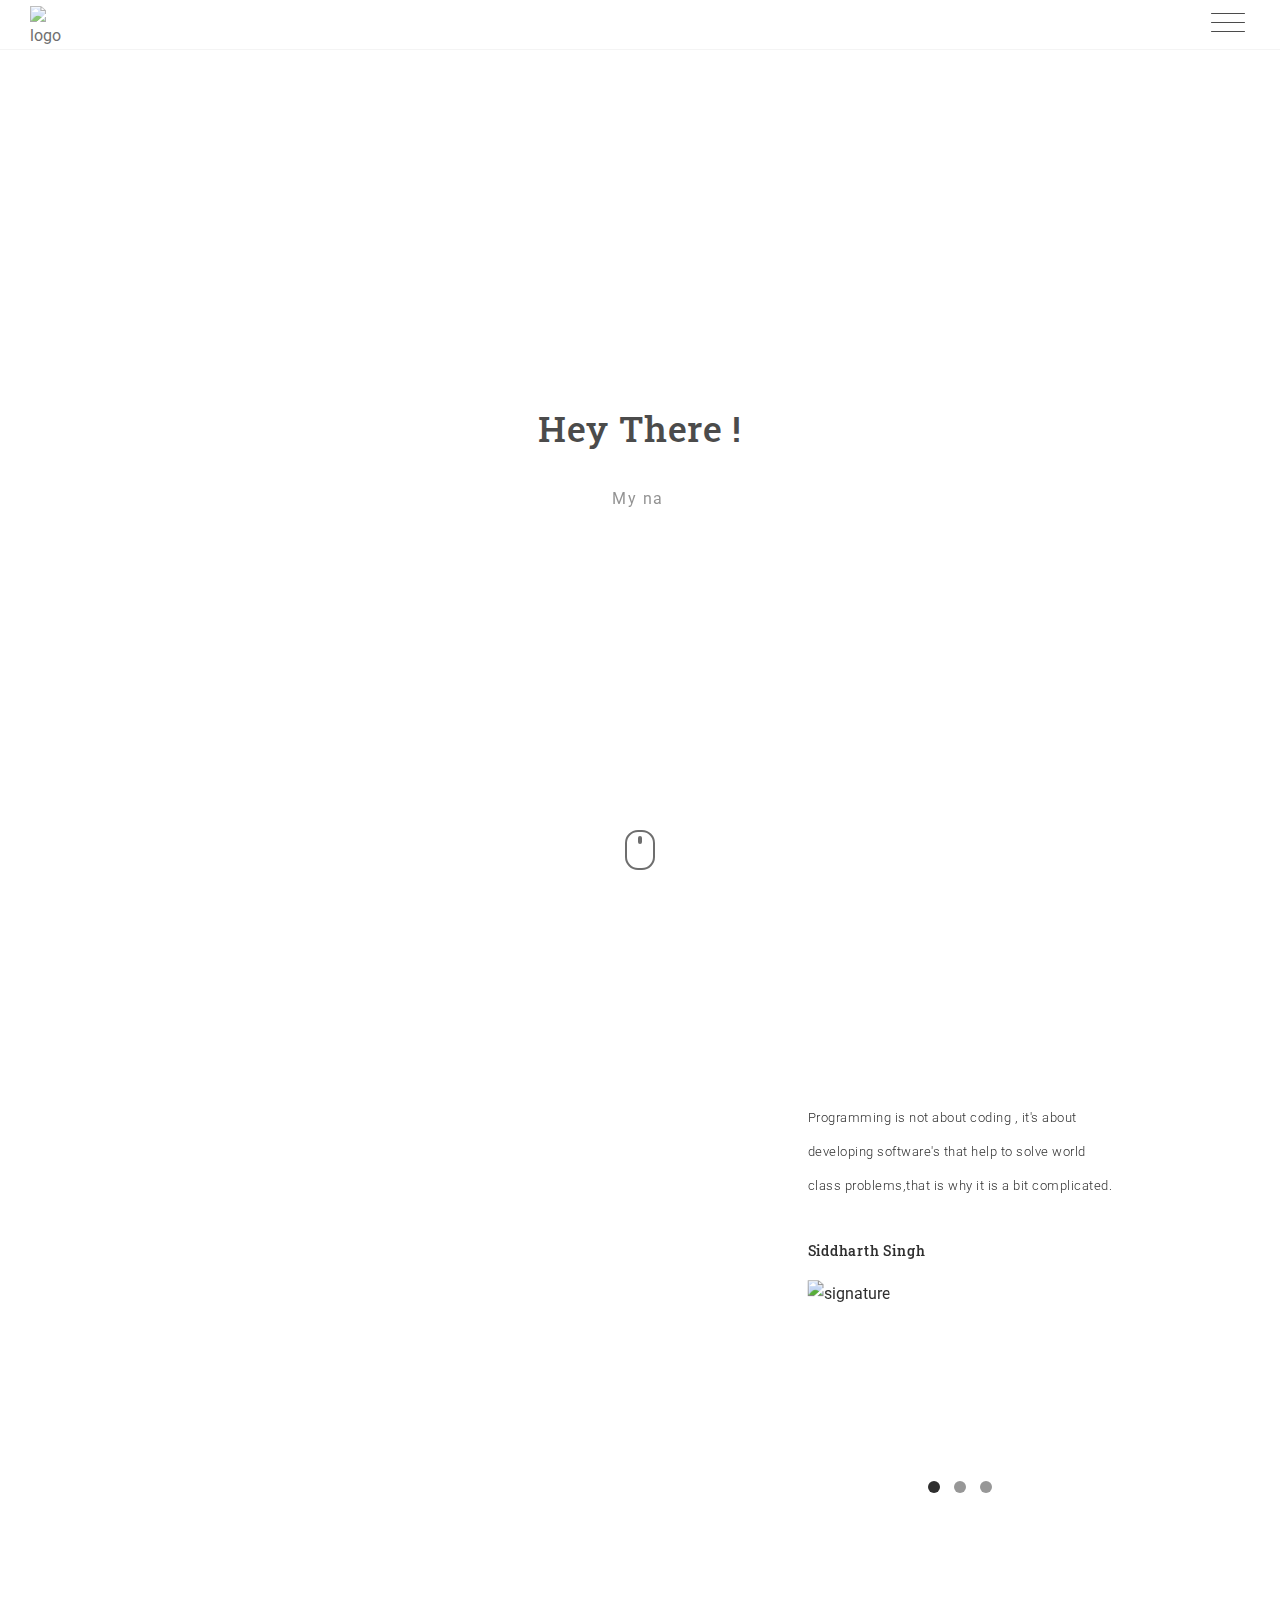
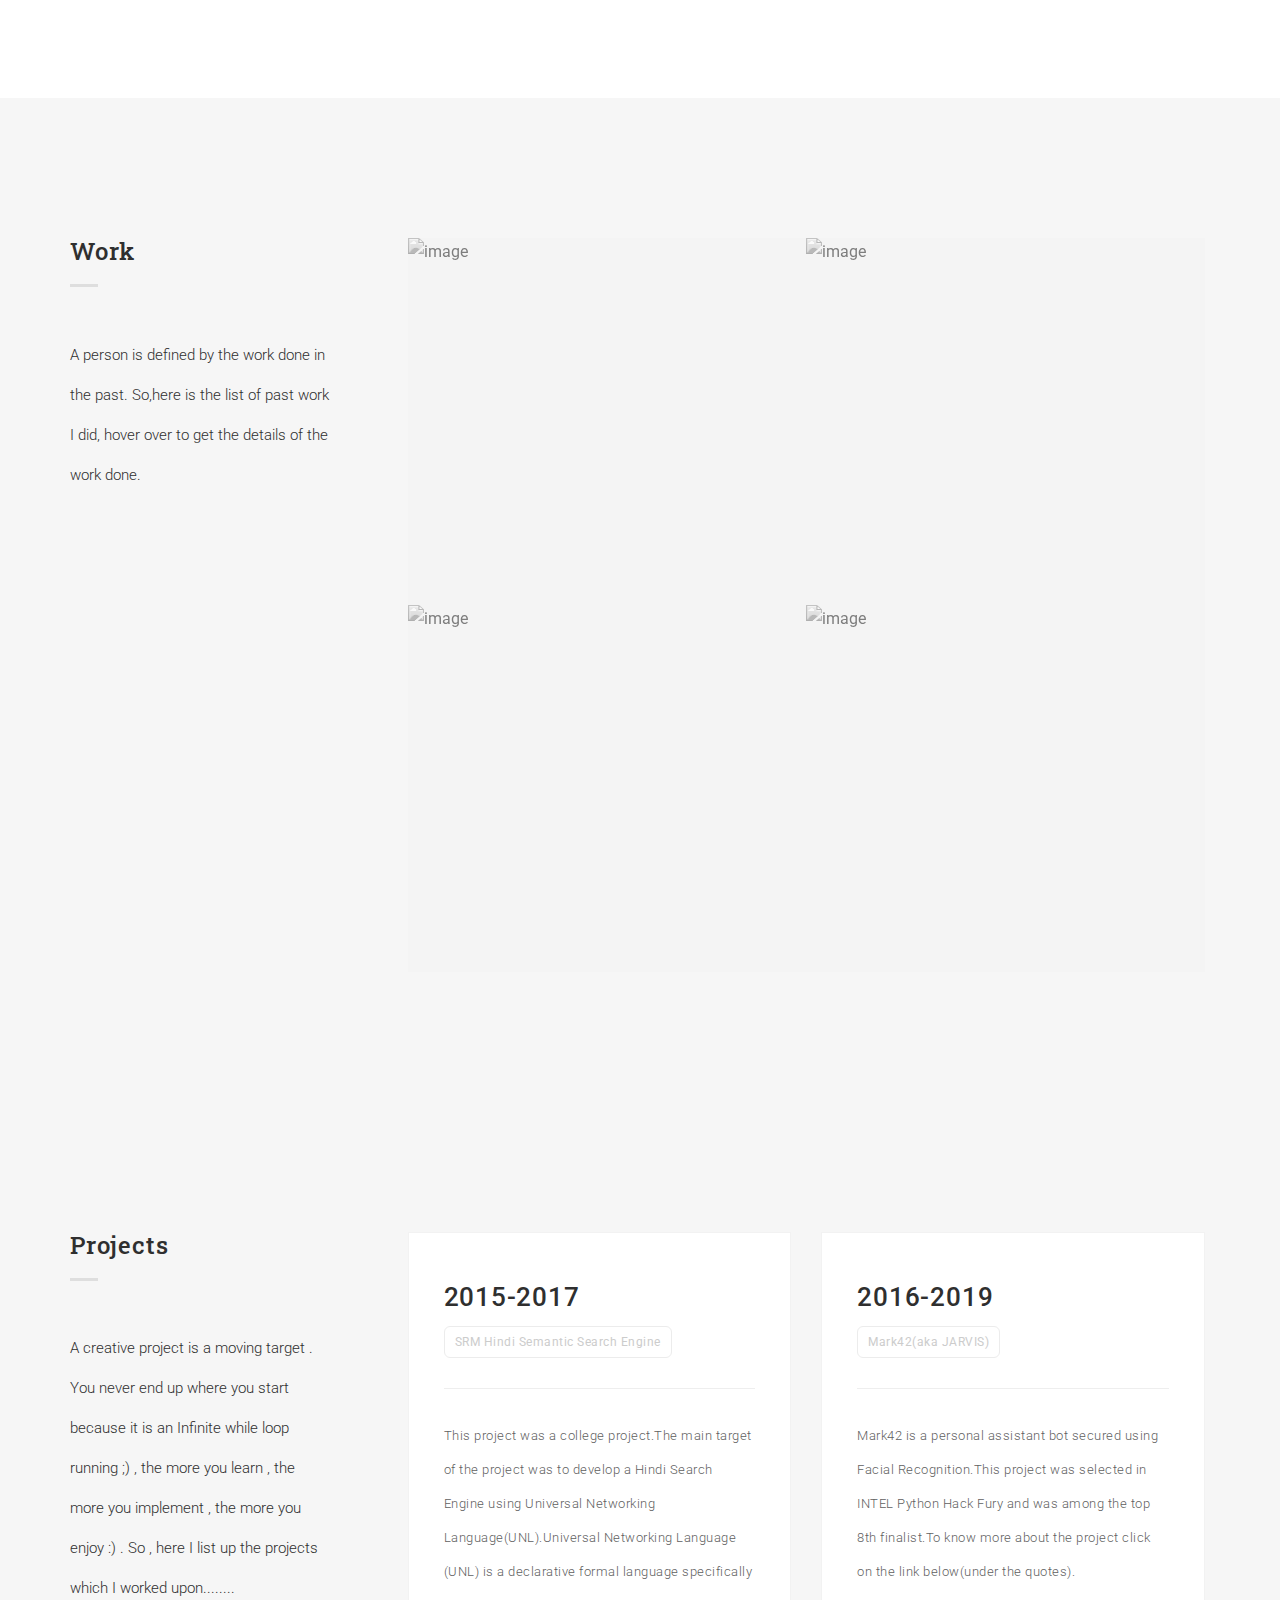
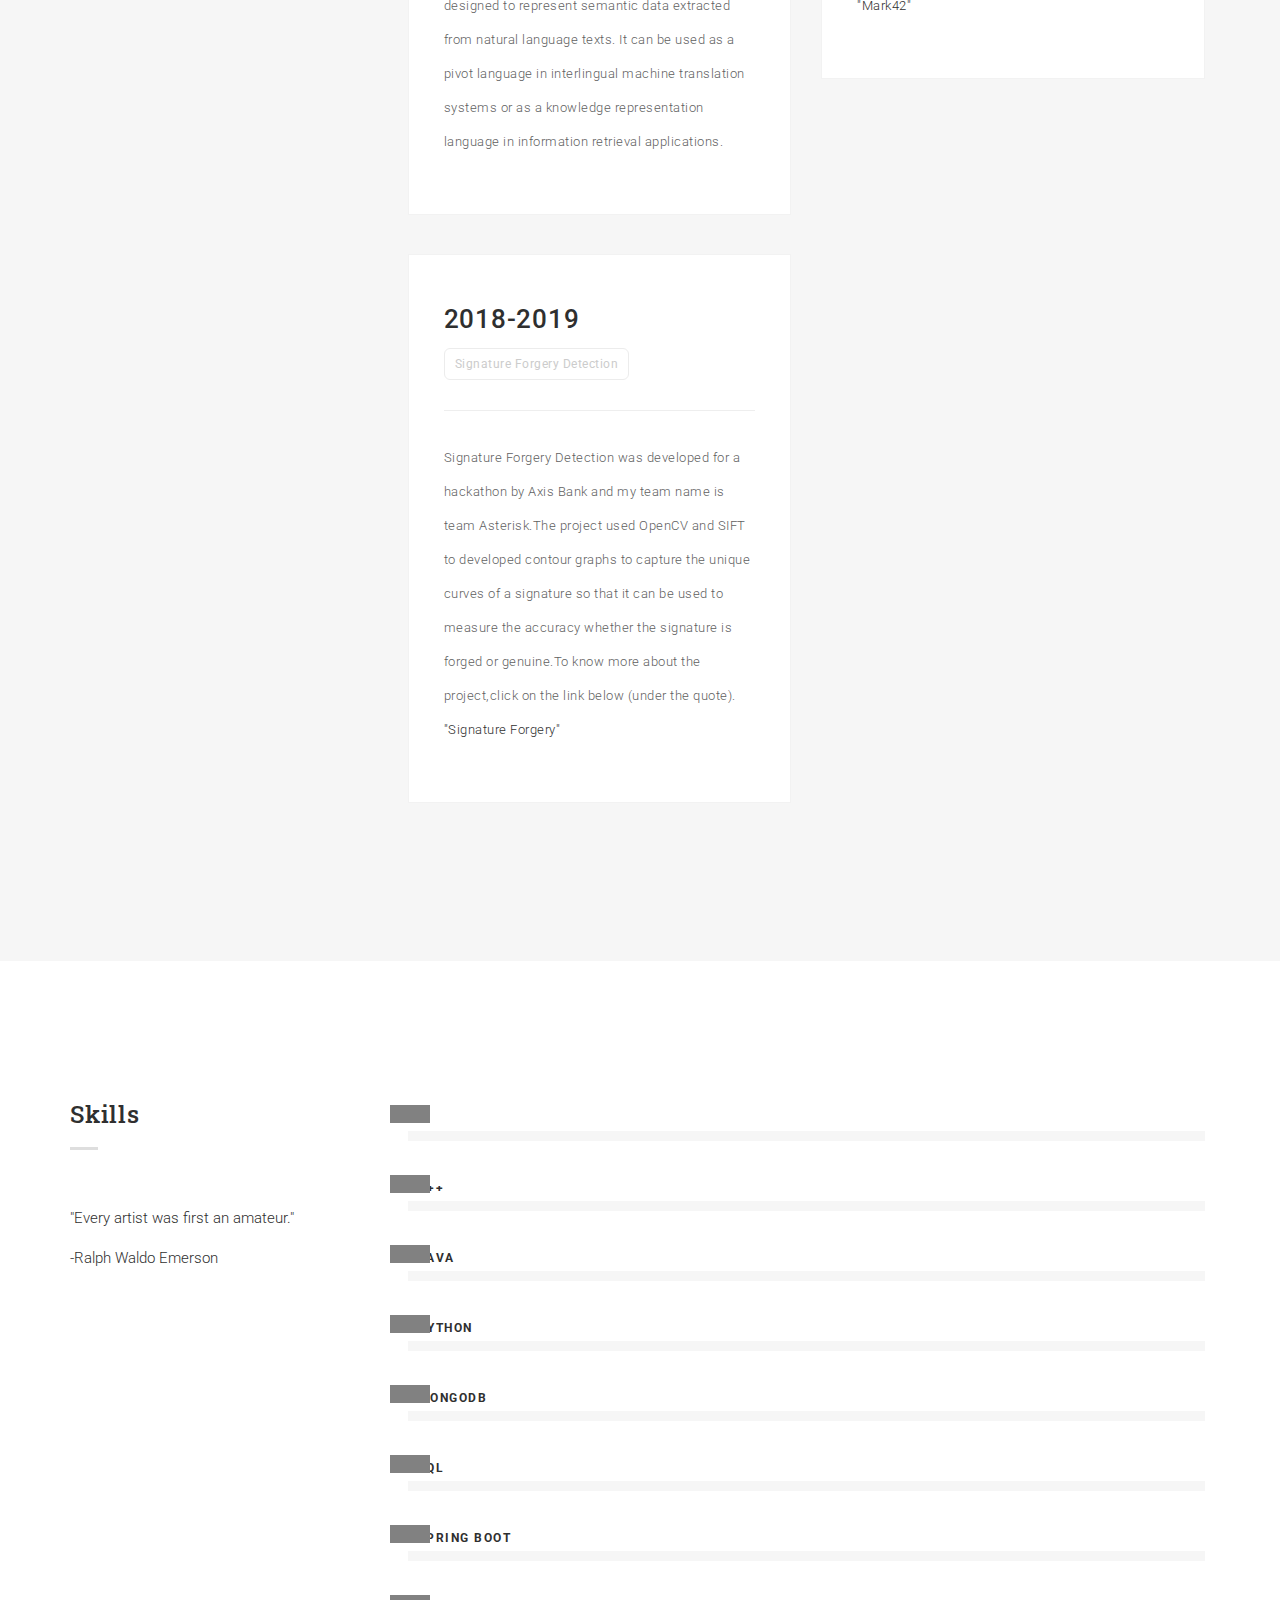
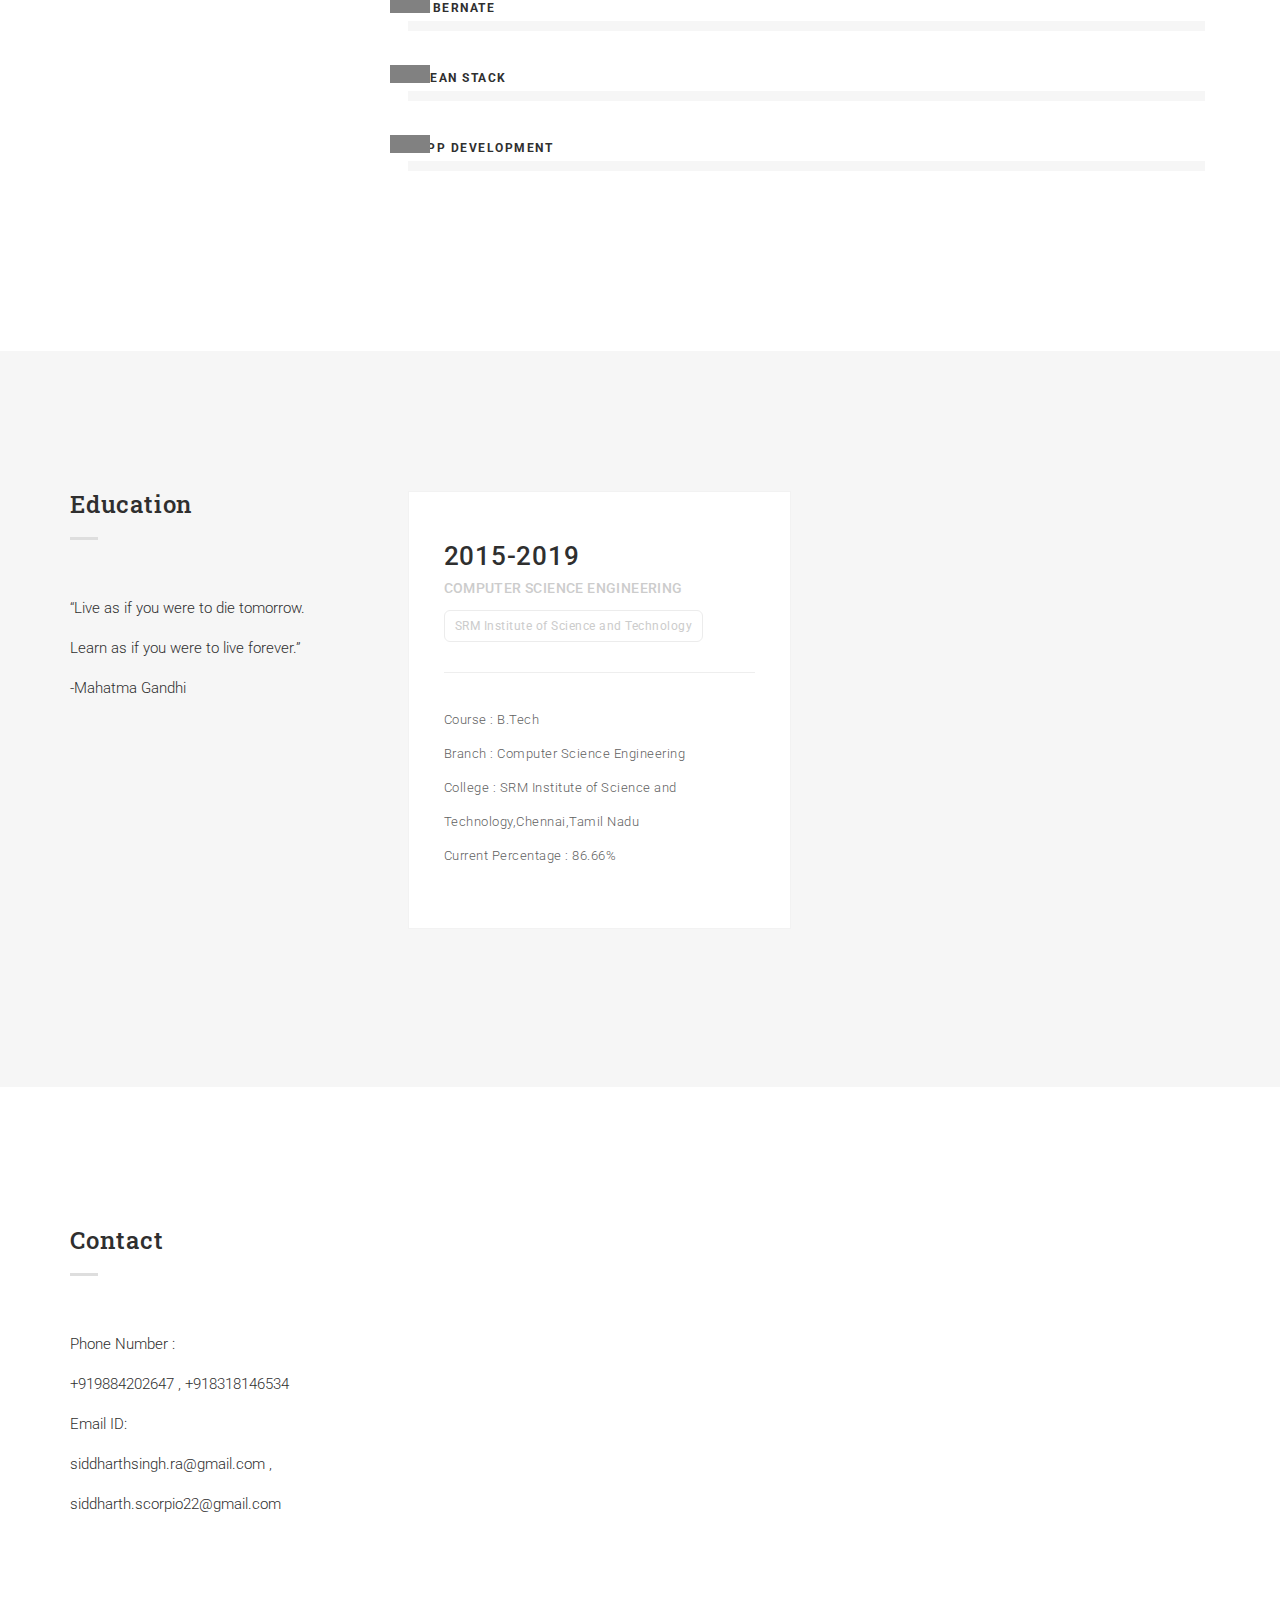
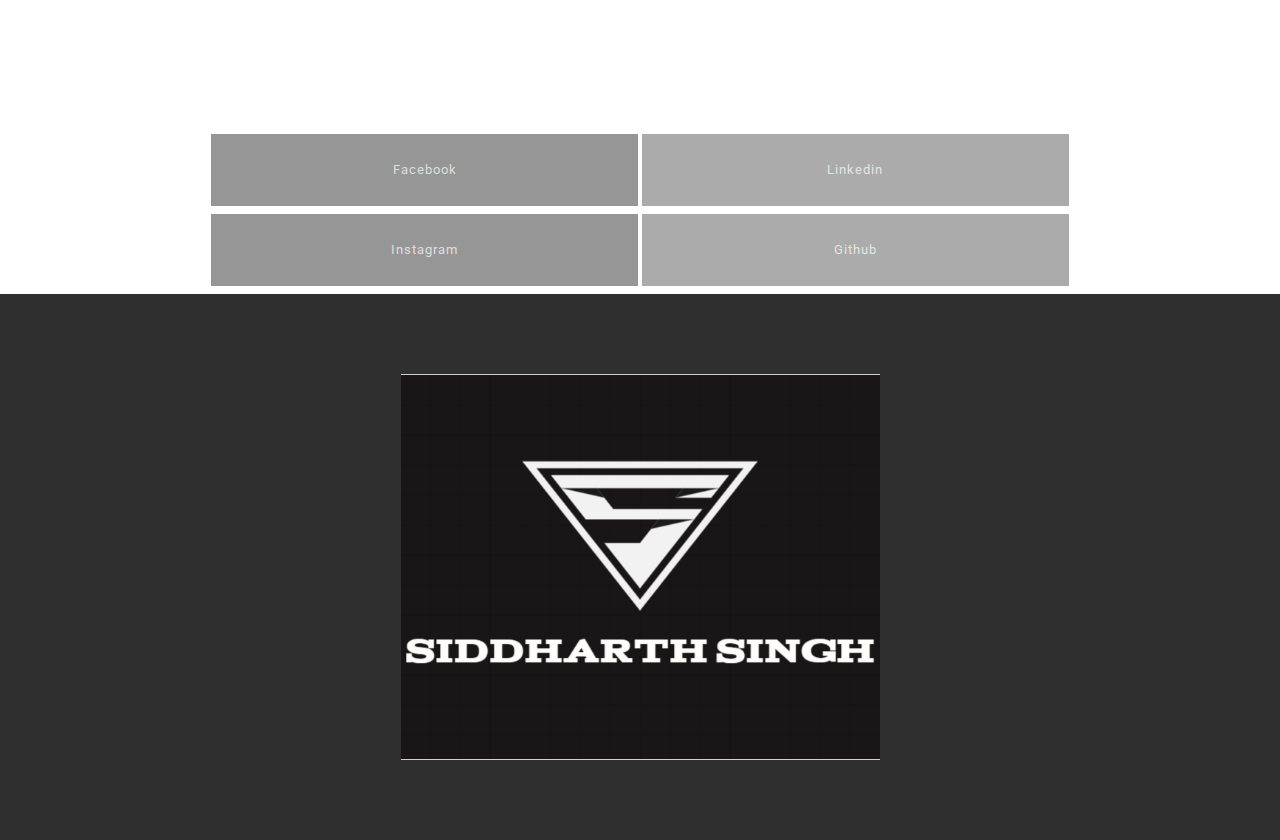
==== commit 6b6dd005: "Update index.html" ====
--- a/index.html
+++ b/index.html
@@ -701,7 +701,7 @@
           <div class="footer-bottom">
             <div class="container">
               <div class="row">
-                <img src="images/siddharthsingh.png" alt="logo bottom" class="center-block" />
+                <img src="images/siddharthsingh.PNG" alt="logo bottom" class="center-block" />
               </div>
             </div>
           </div>
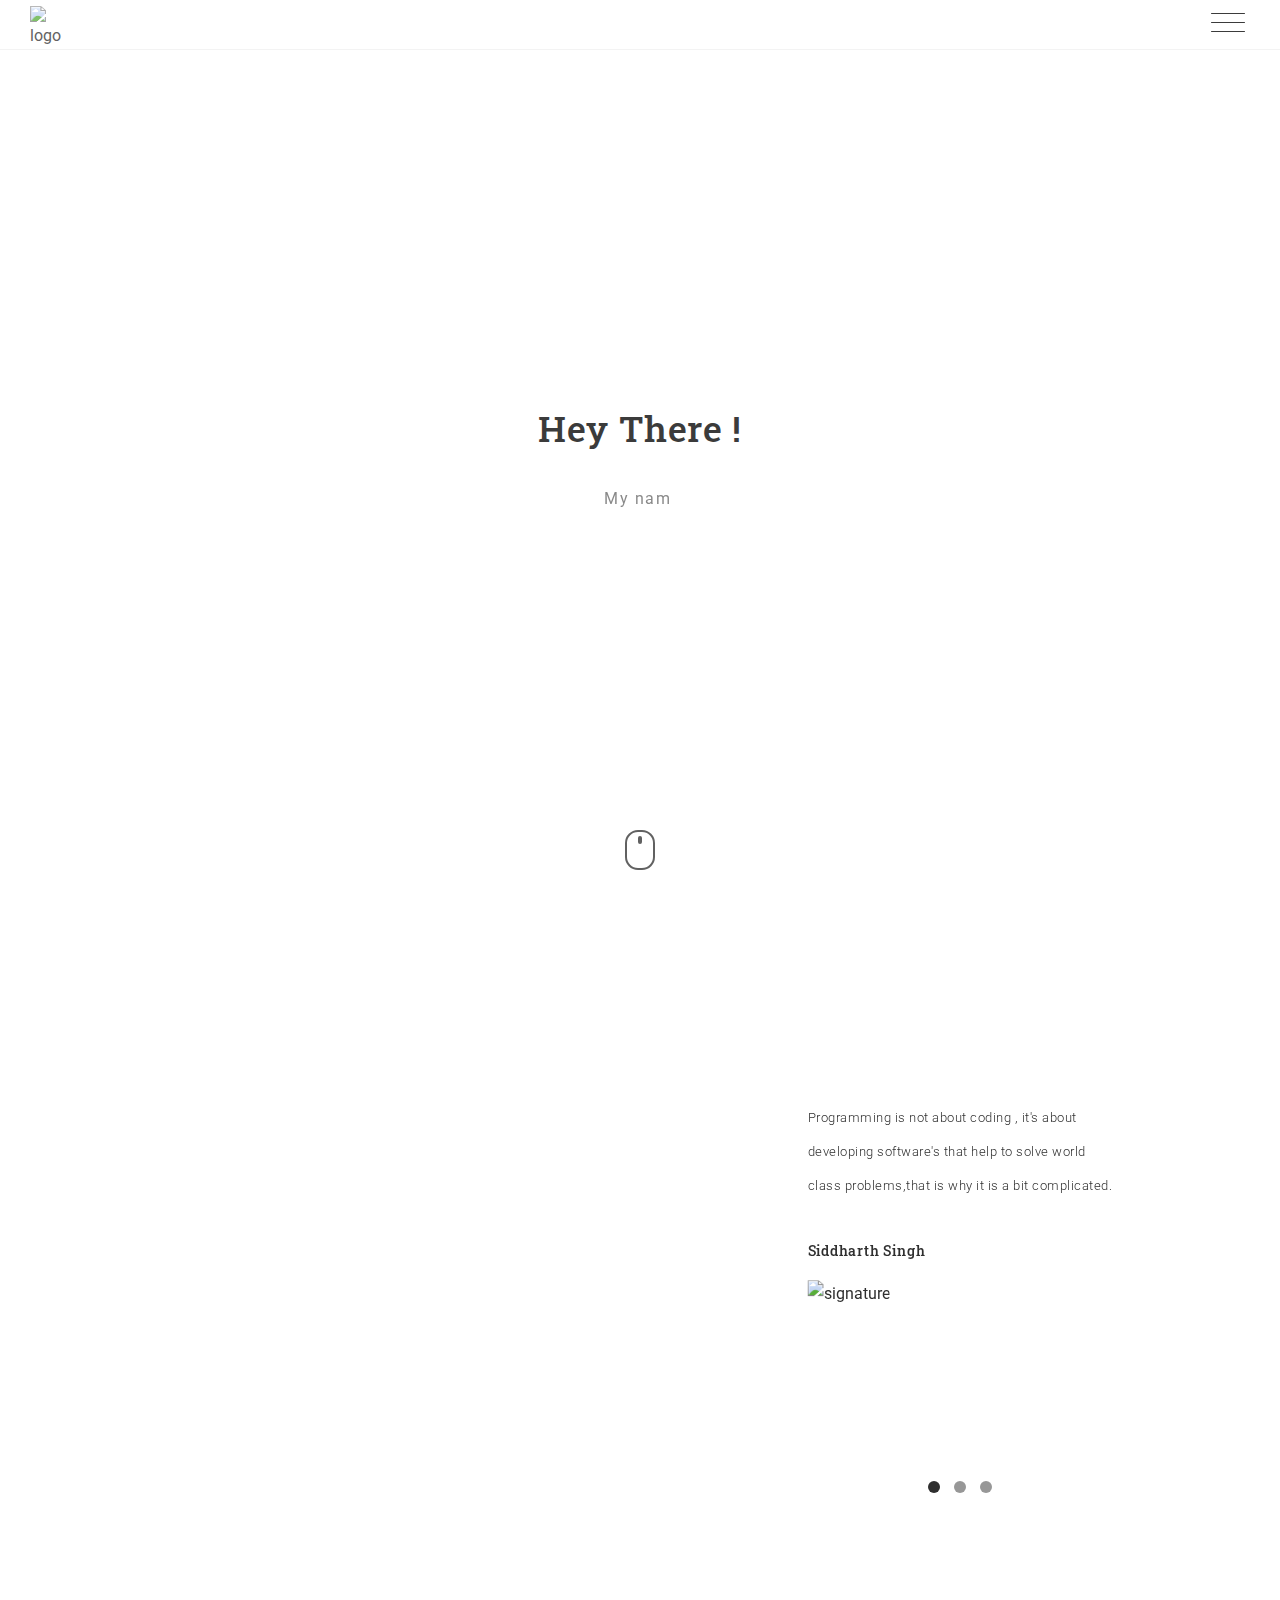
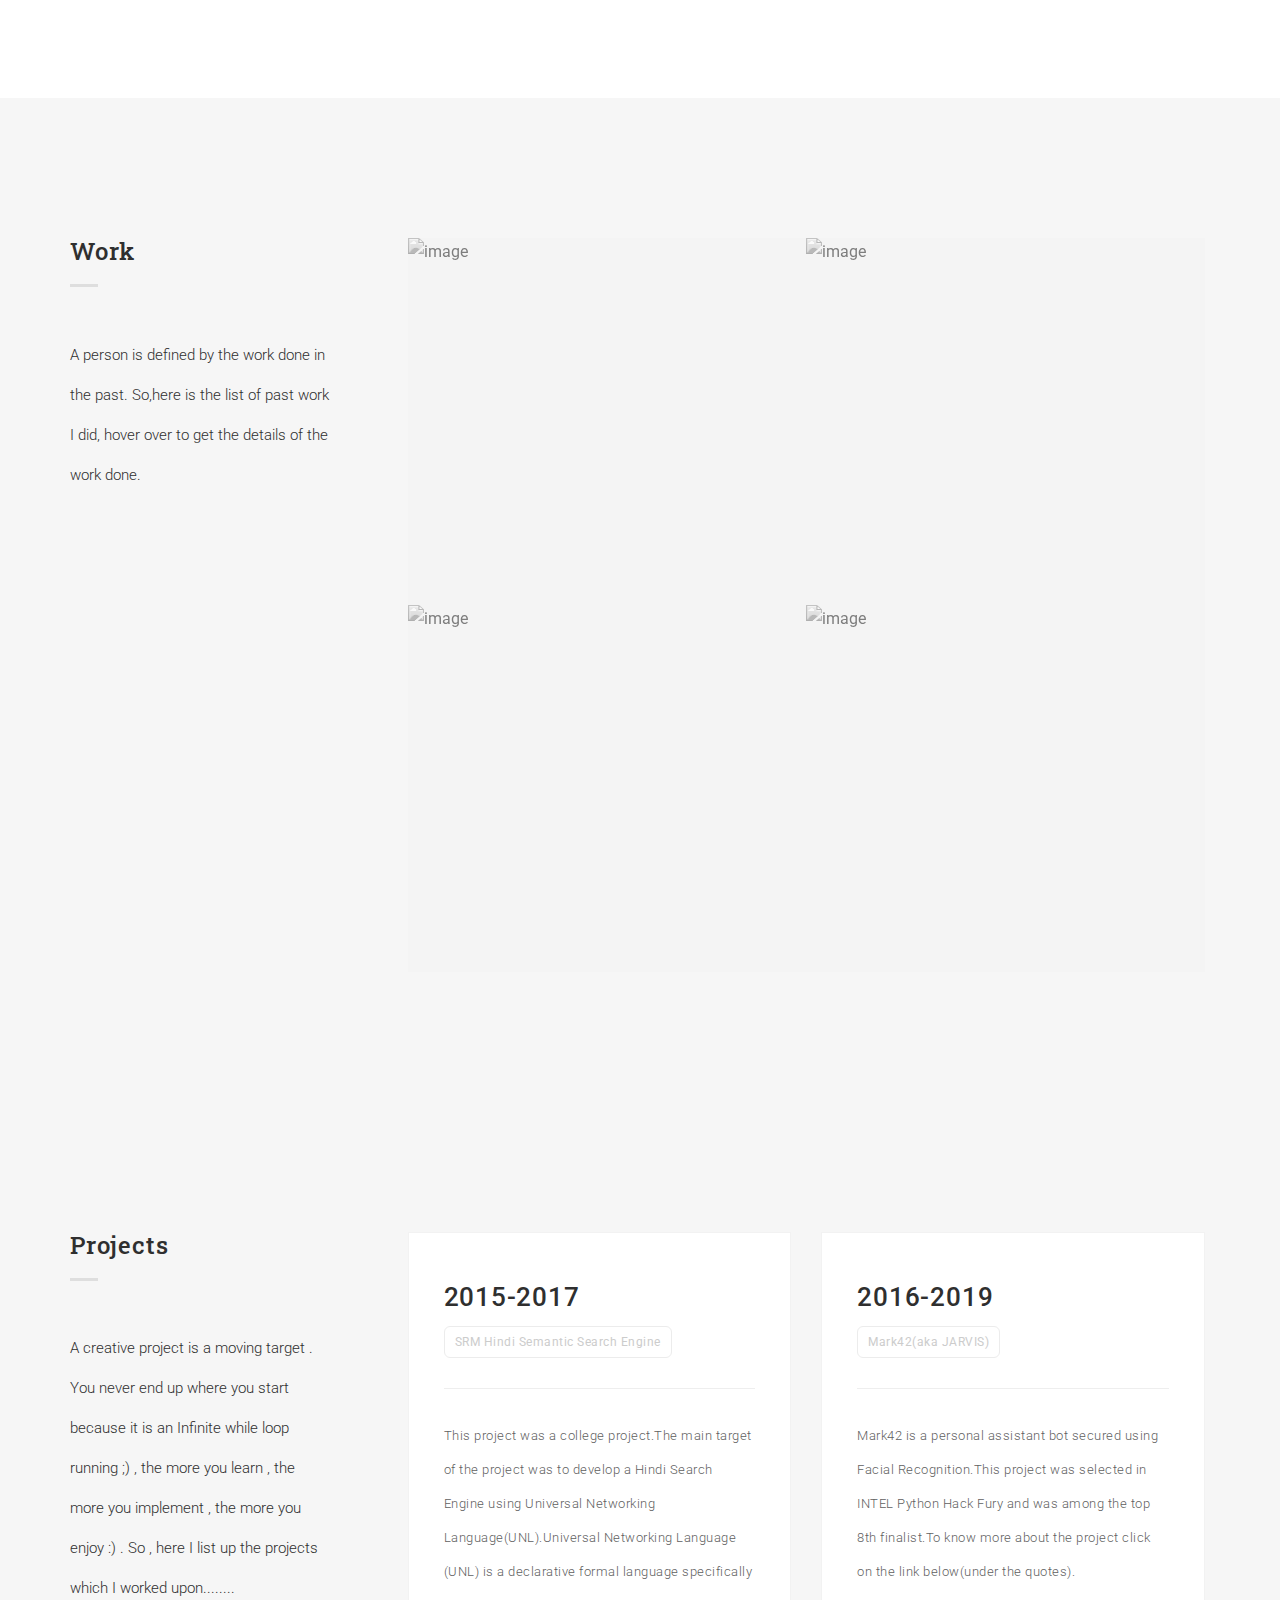
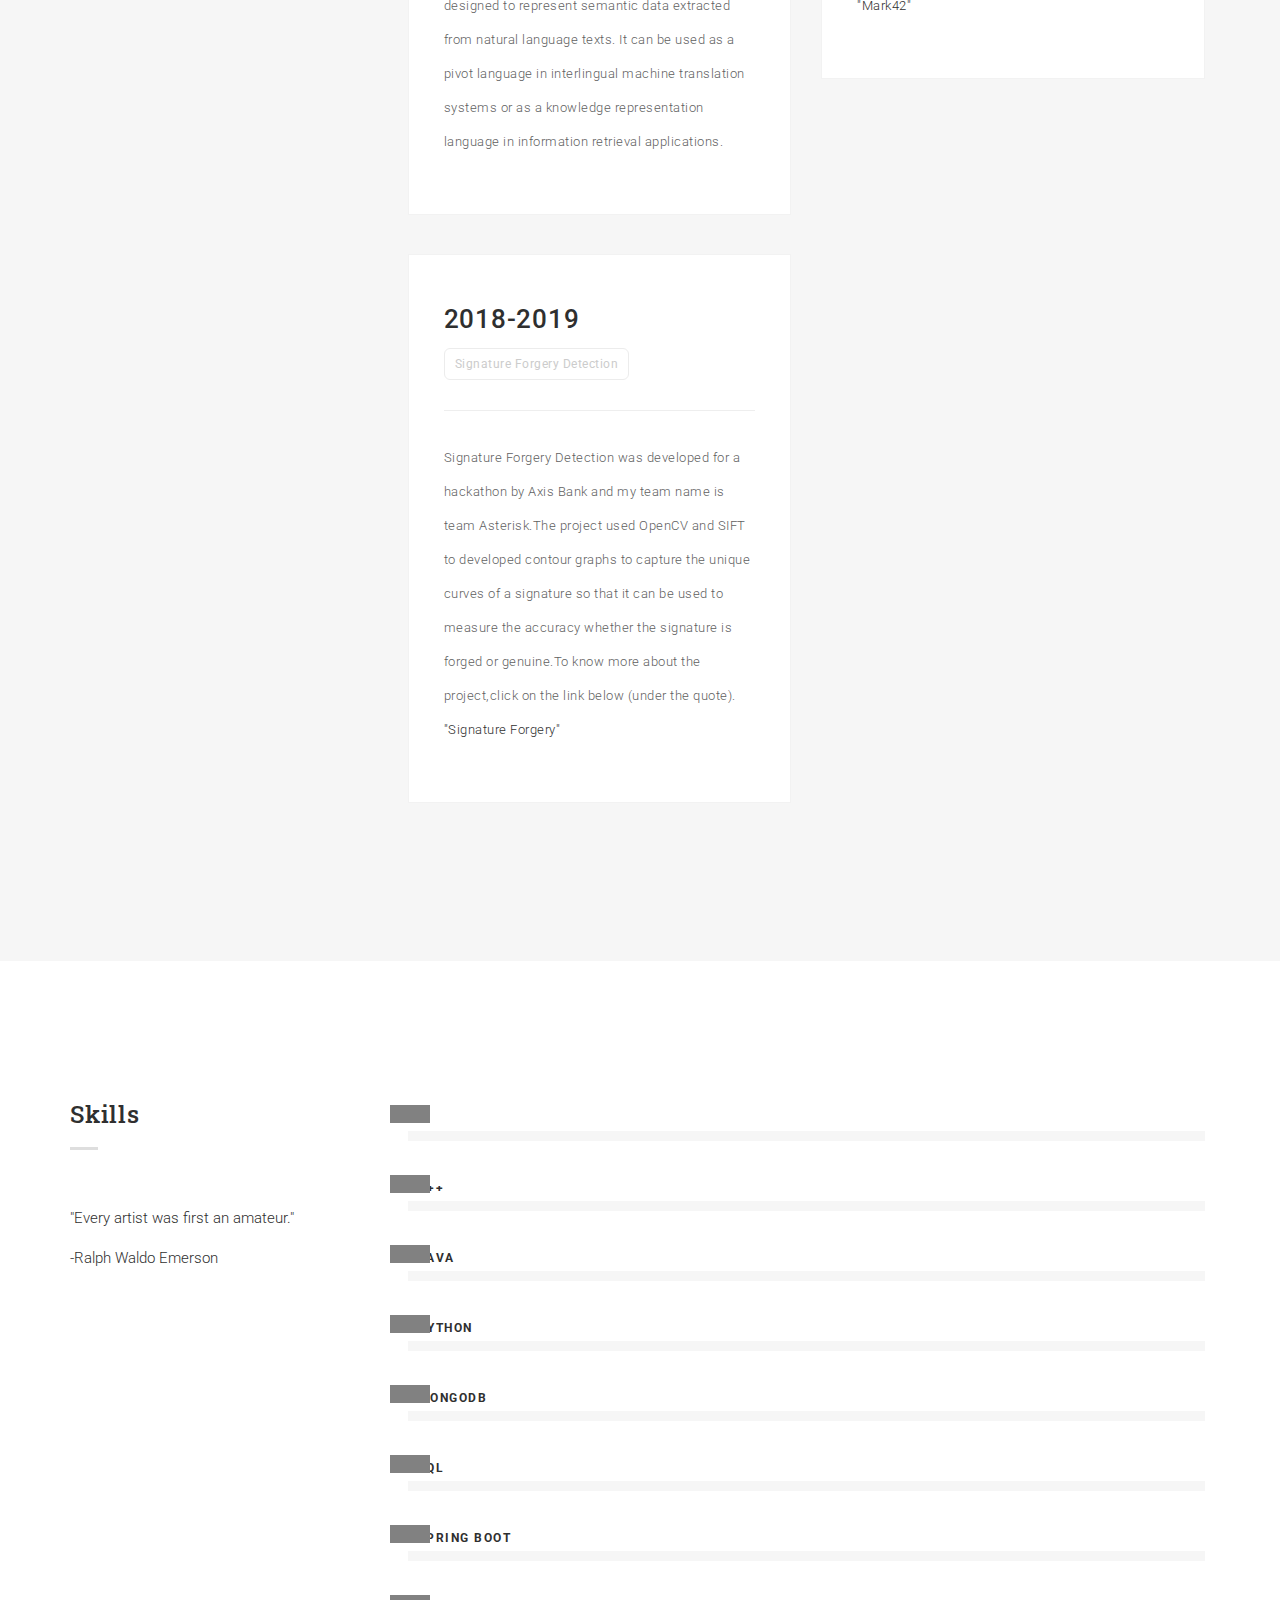
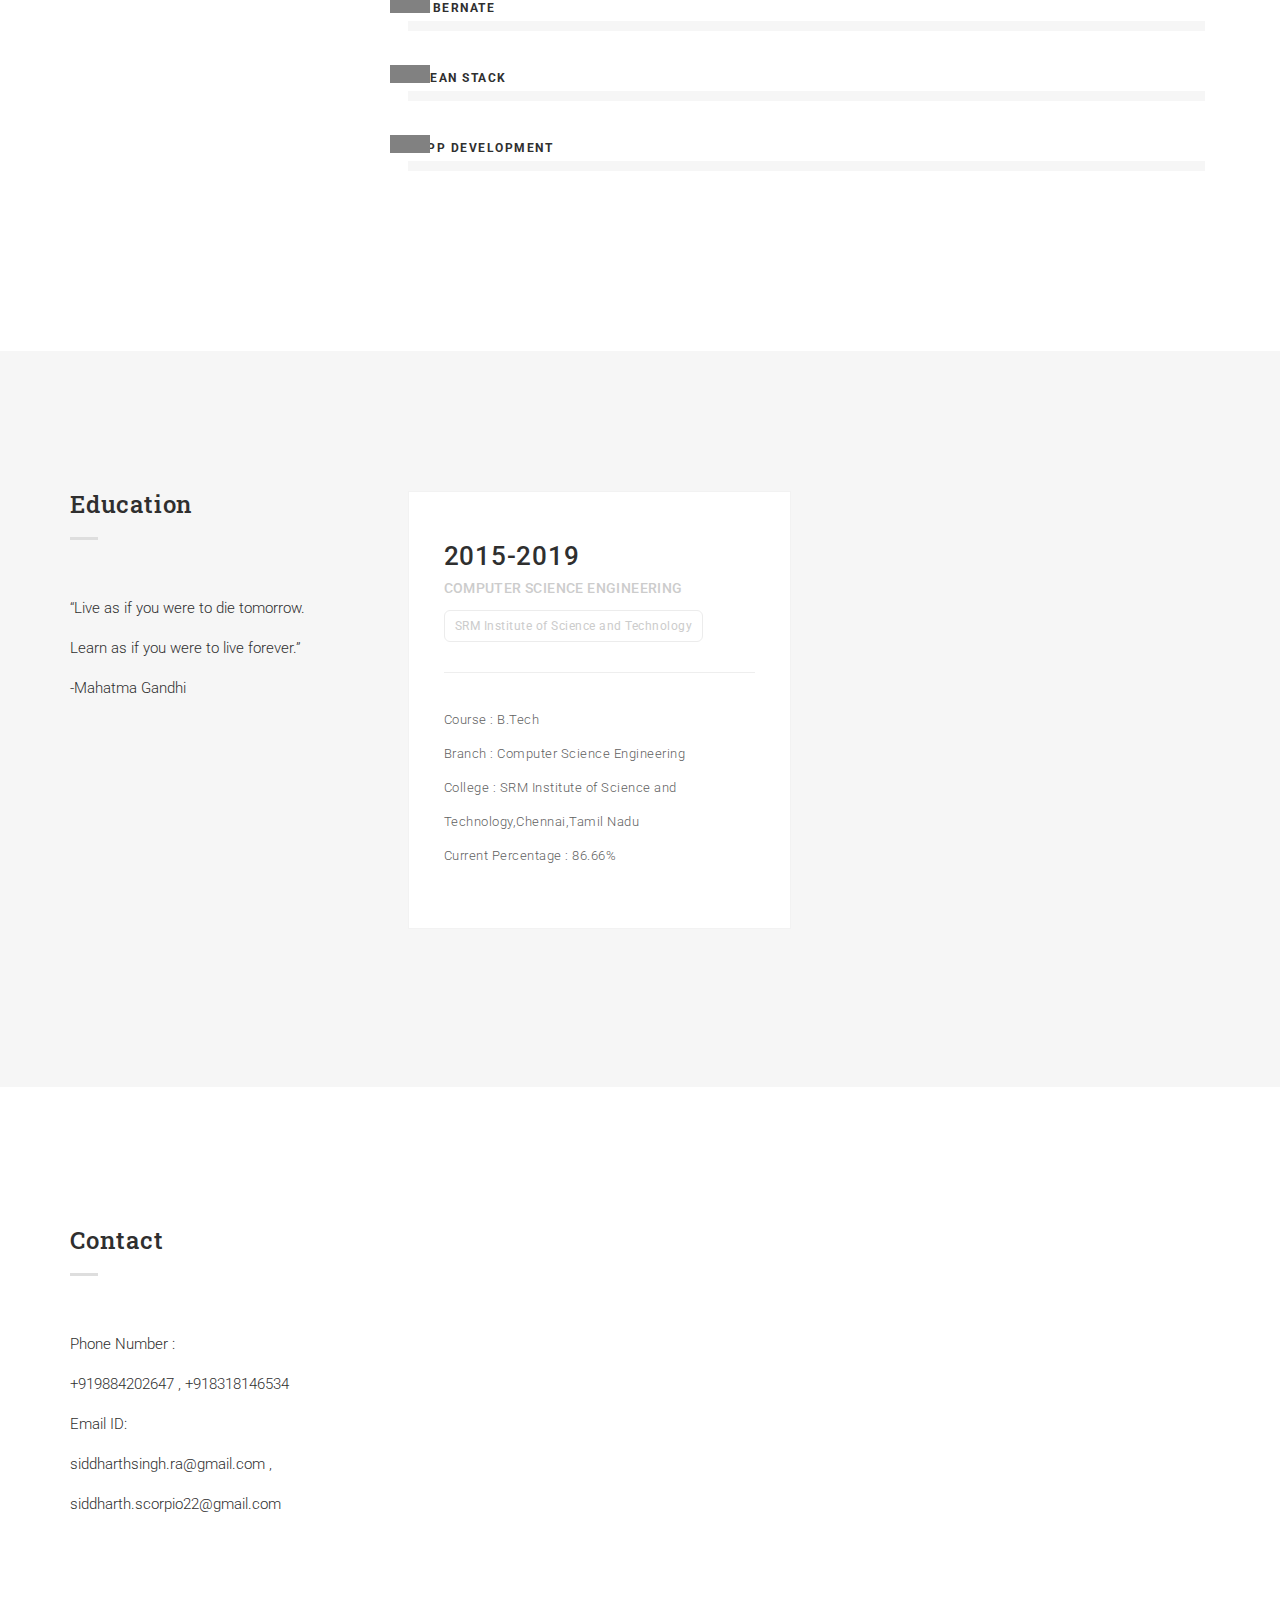
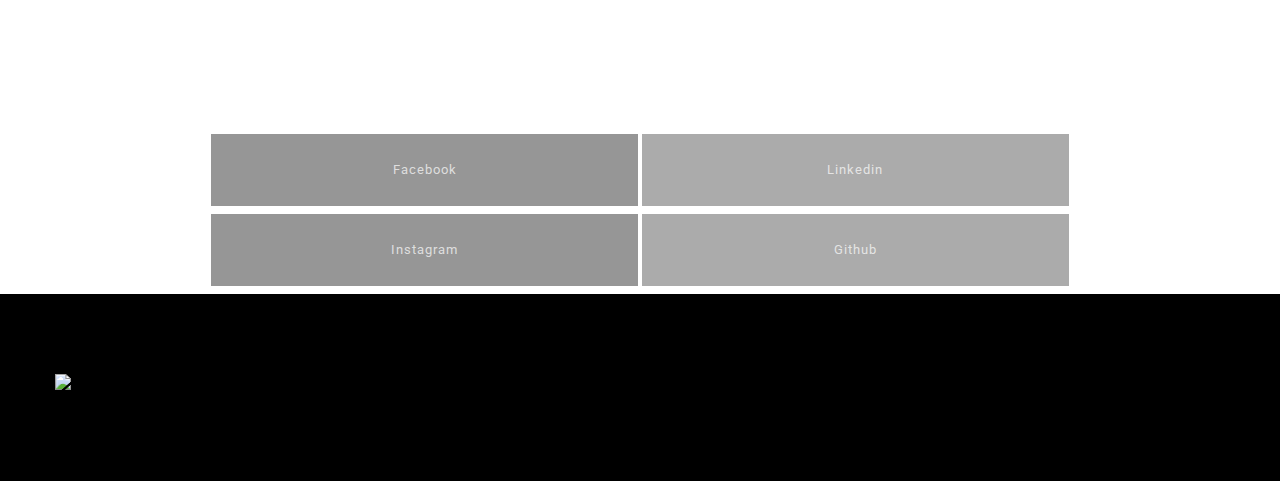
==== commit dd9c3564: "Update index.html" ====
--- a/index.html
+++ b/index.html
@@ -8,7 +8,7 @@
     <meta content="Siddharth Singh" name="description">
     <meta content="BdgPixel" name="author">
     <!--Fav-->
-    <link href="images/favicon.ico" rel="shortcut icon">
+    <link href="images/siddharthsingh.PNG" rel="shortcut icon">
     
     <!--styles-->
     <link href="css/bootstrap.min.css" rel="stylesheet">
--- a/css/style.css
+++ b/css/style.css
@@ -1194,9 +1194,9 @@
 
 .footer-bottom{
   width: 100%;
-  background: #2f2f2f;
+  background: #000000;
   padding: 80px 0;
-  color: #636363;
+  color: #000000;
 }
 
 
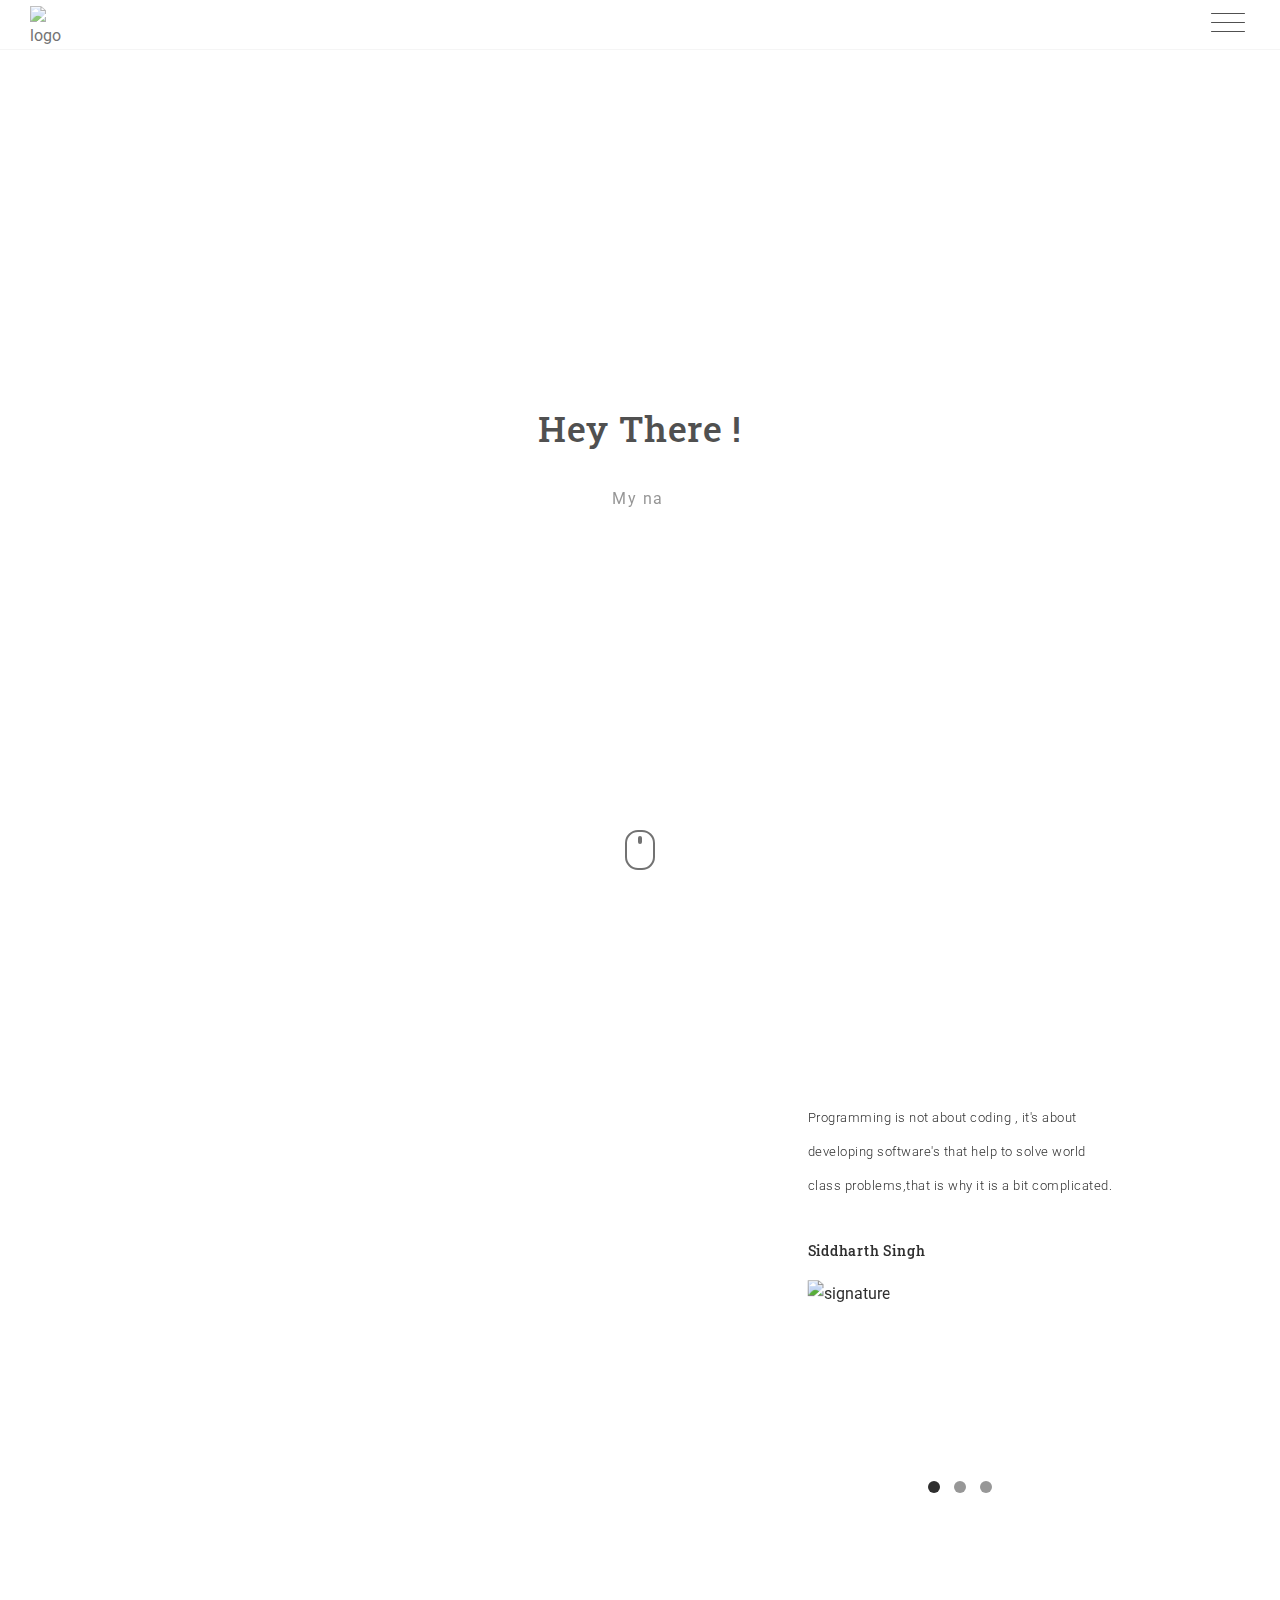
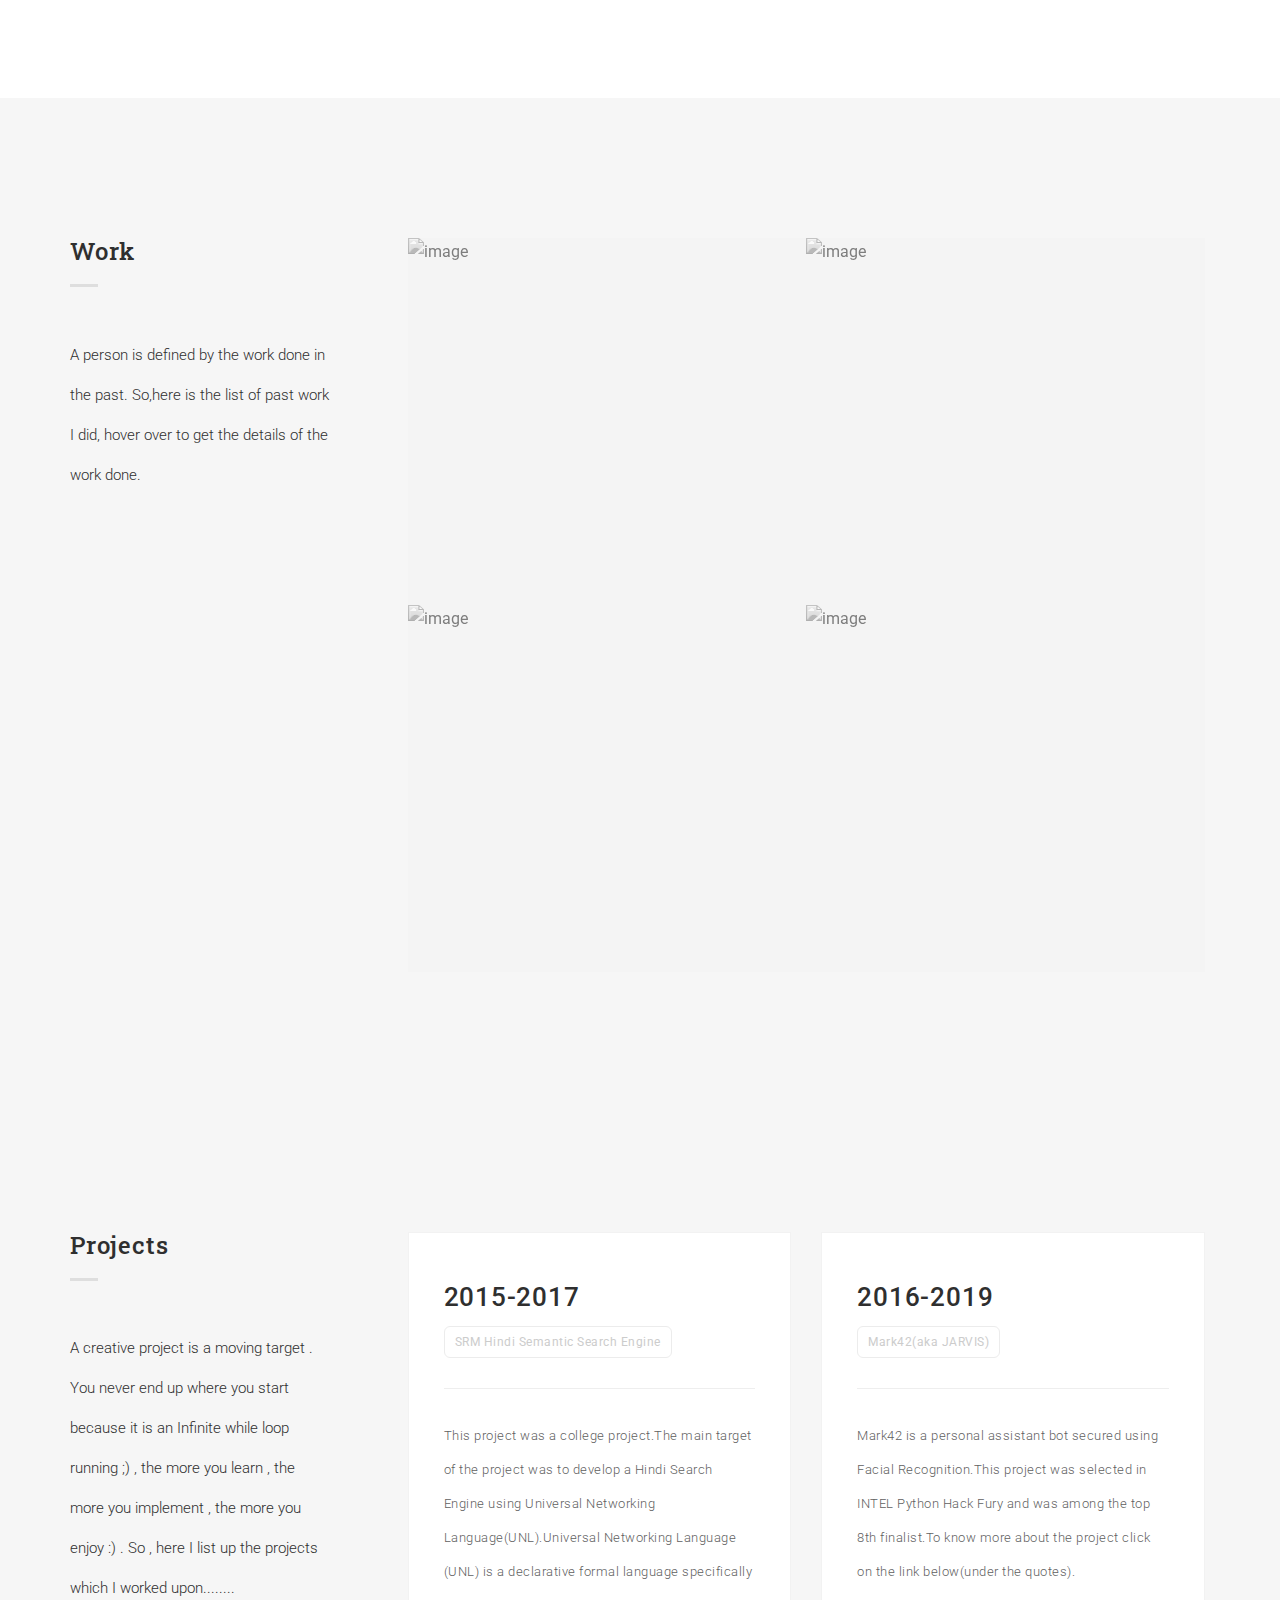
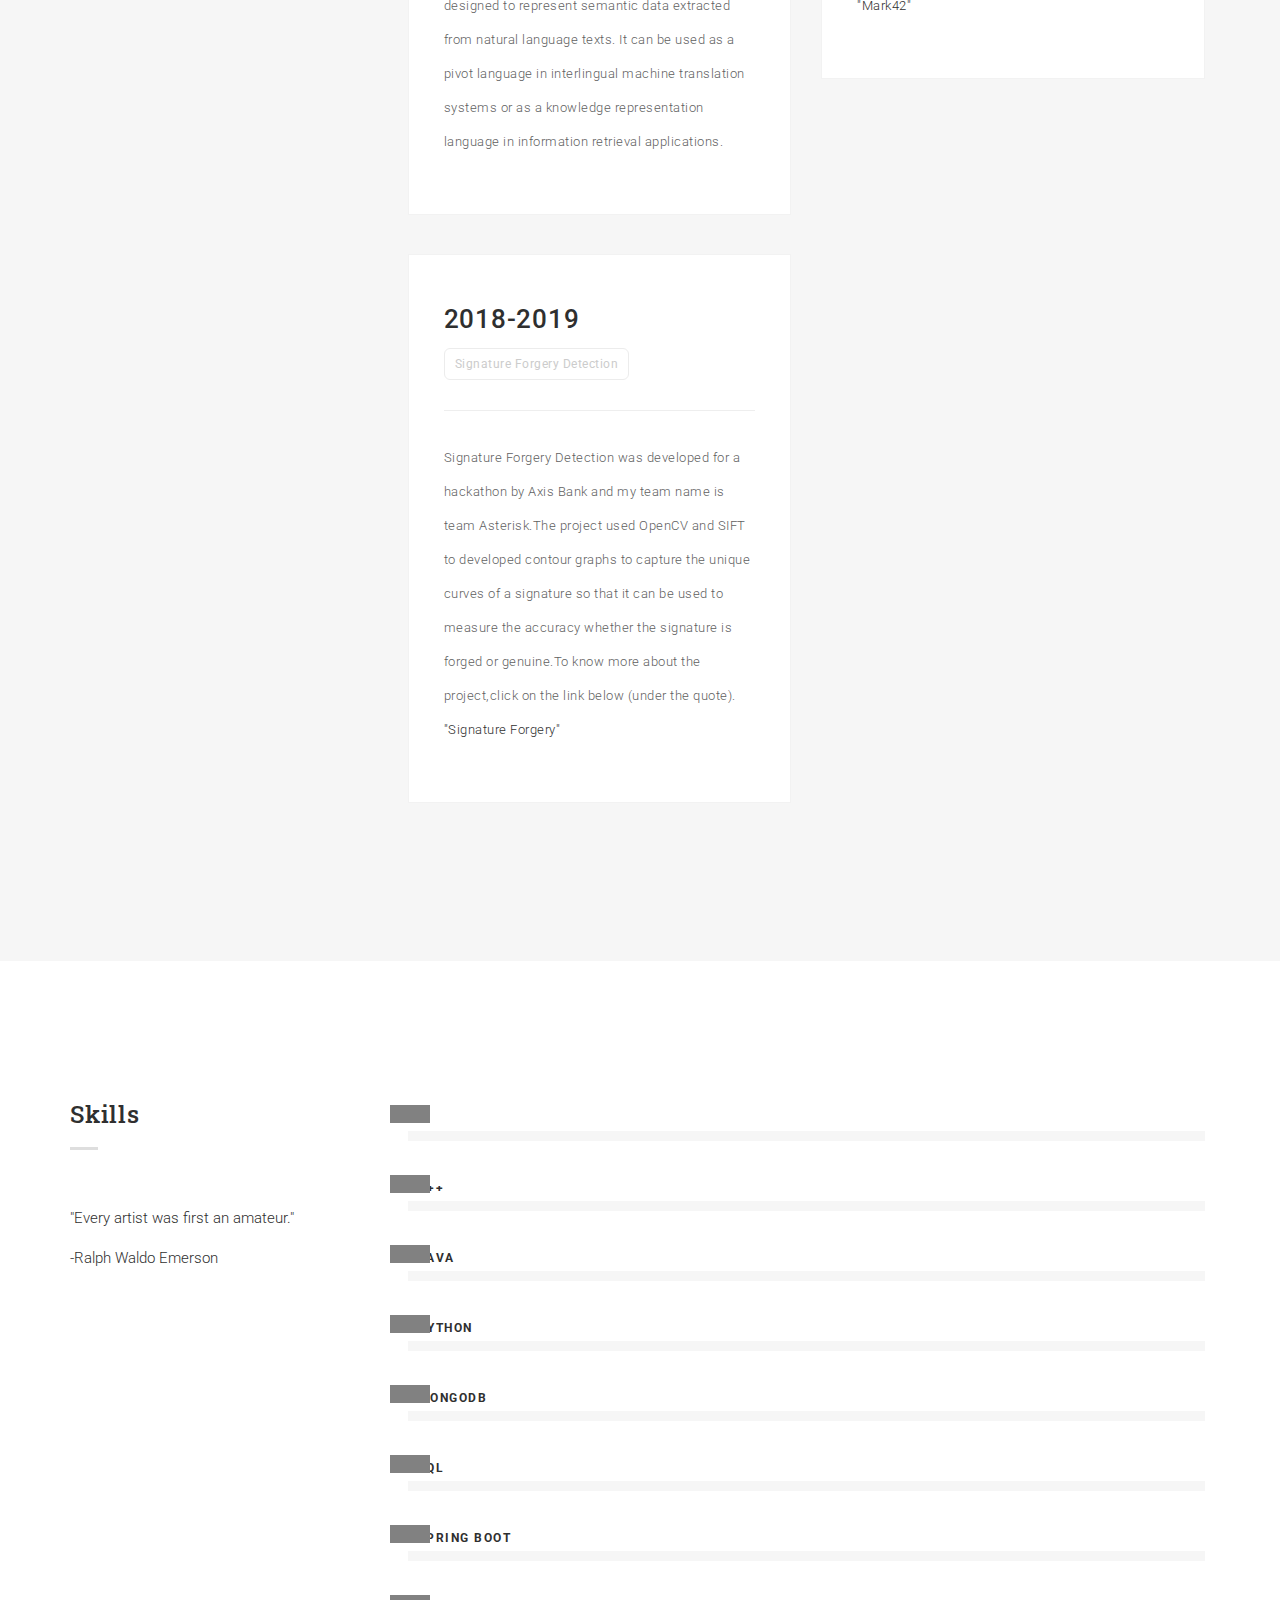
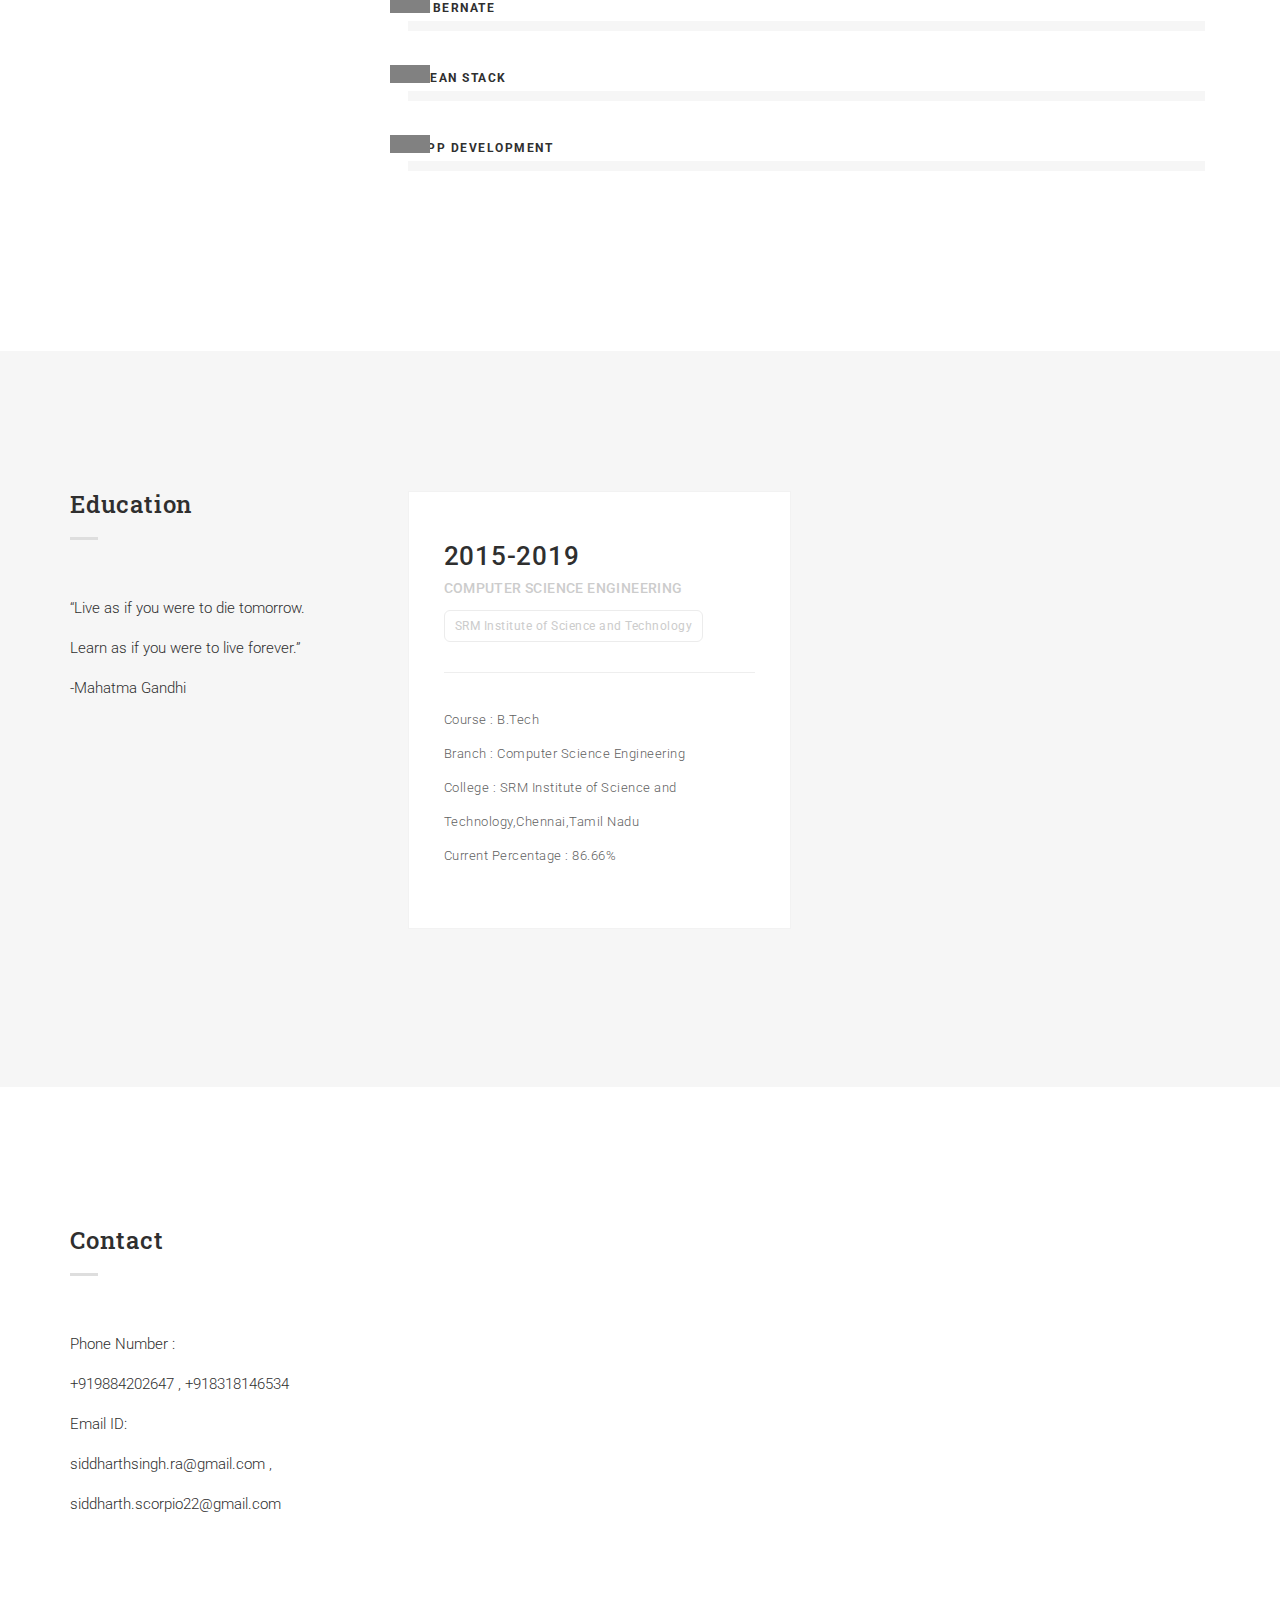
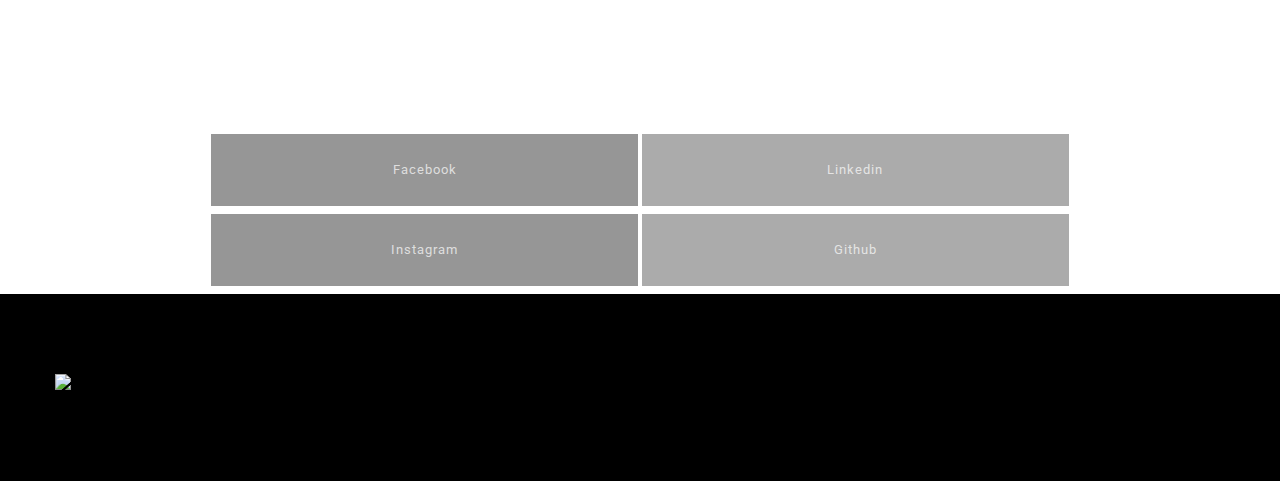
==== commit 9d76c184: "Update index.html" ====
--- a/index.html
+++ b/index.html
@@ -30,7 +30,7 @@
     <!--PRELOADER-->
     <div id="preloader">
       <div id="status">
-        <img alt="logo" src="images/ss.PNG">
+        <img alt="logo">
       </div>
     </div>
     <!--/.PRELOADER END-->
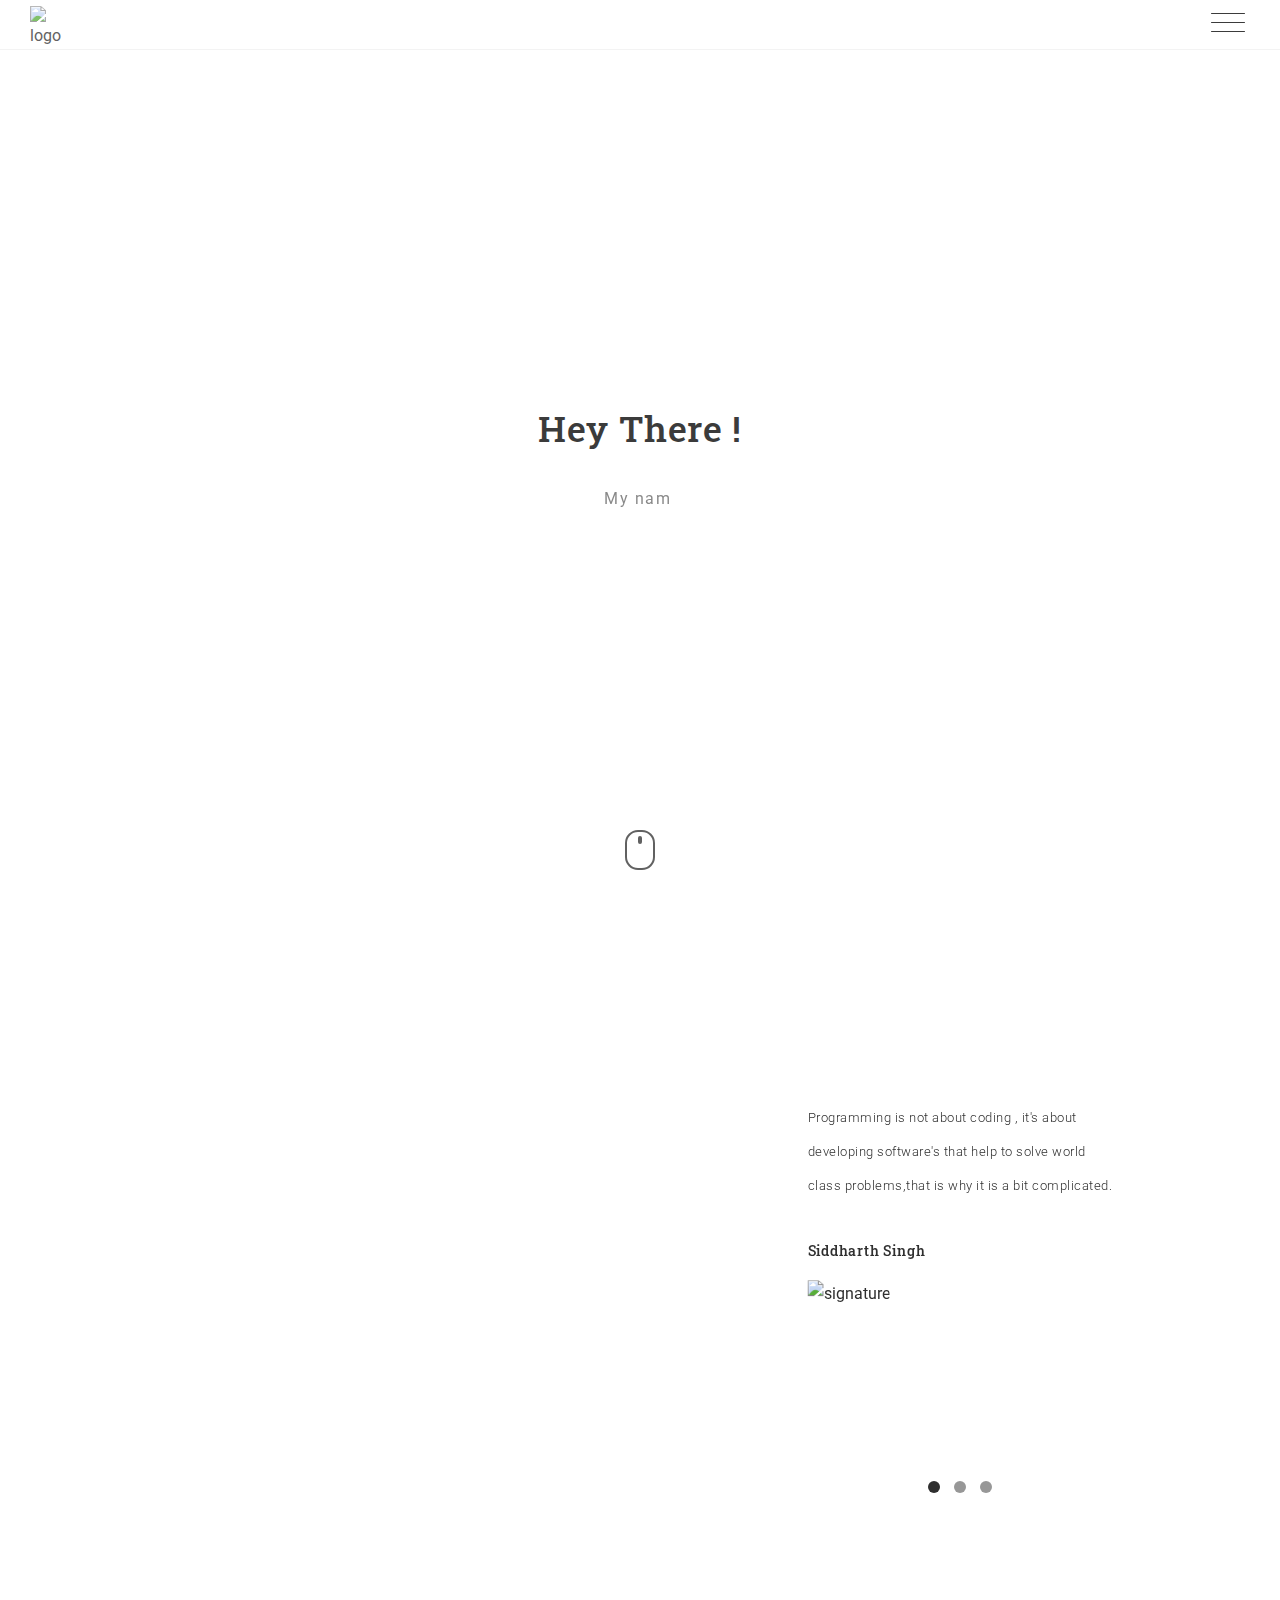
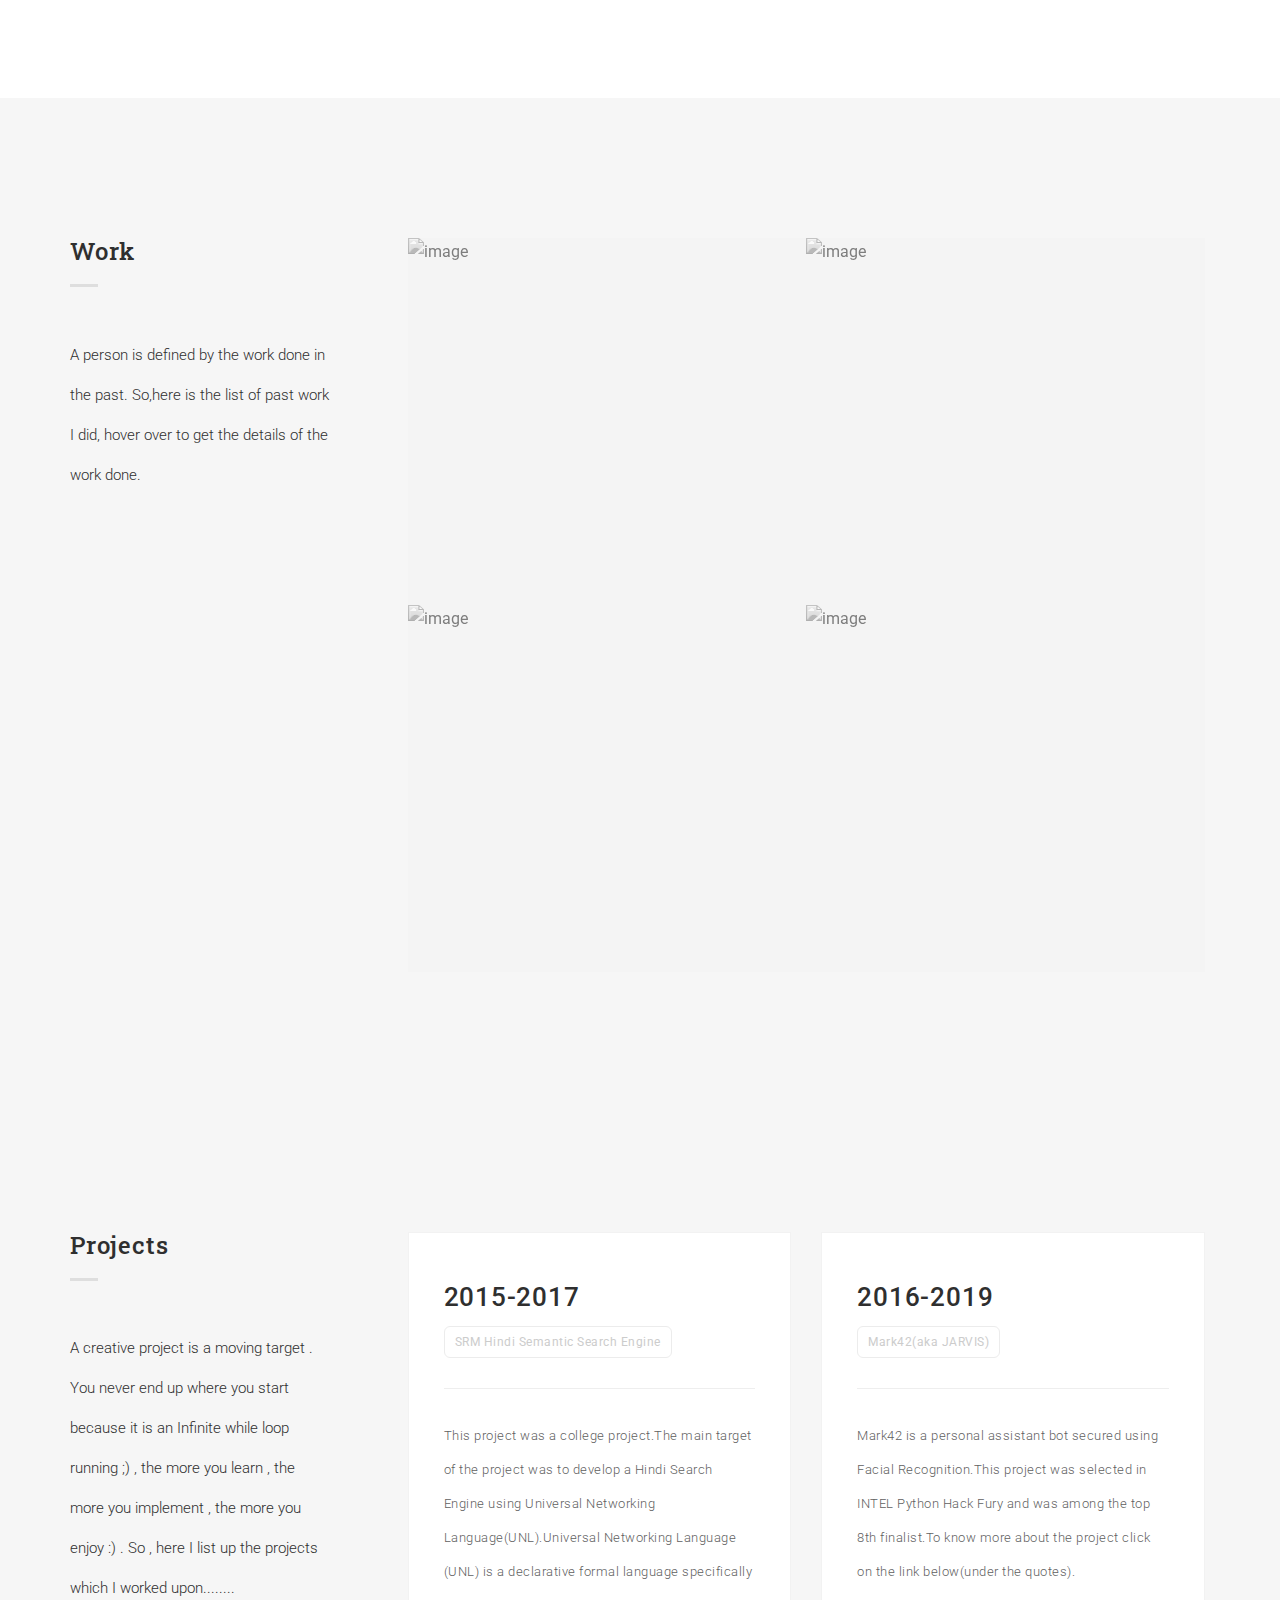
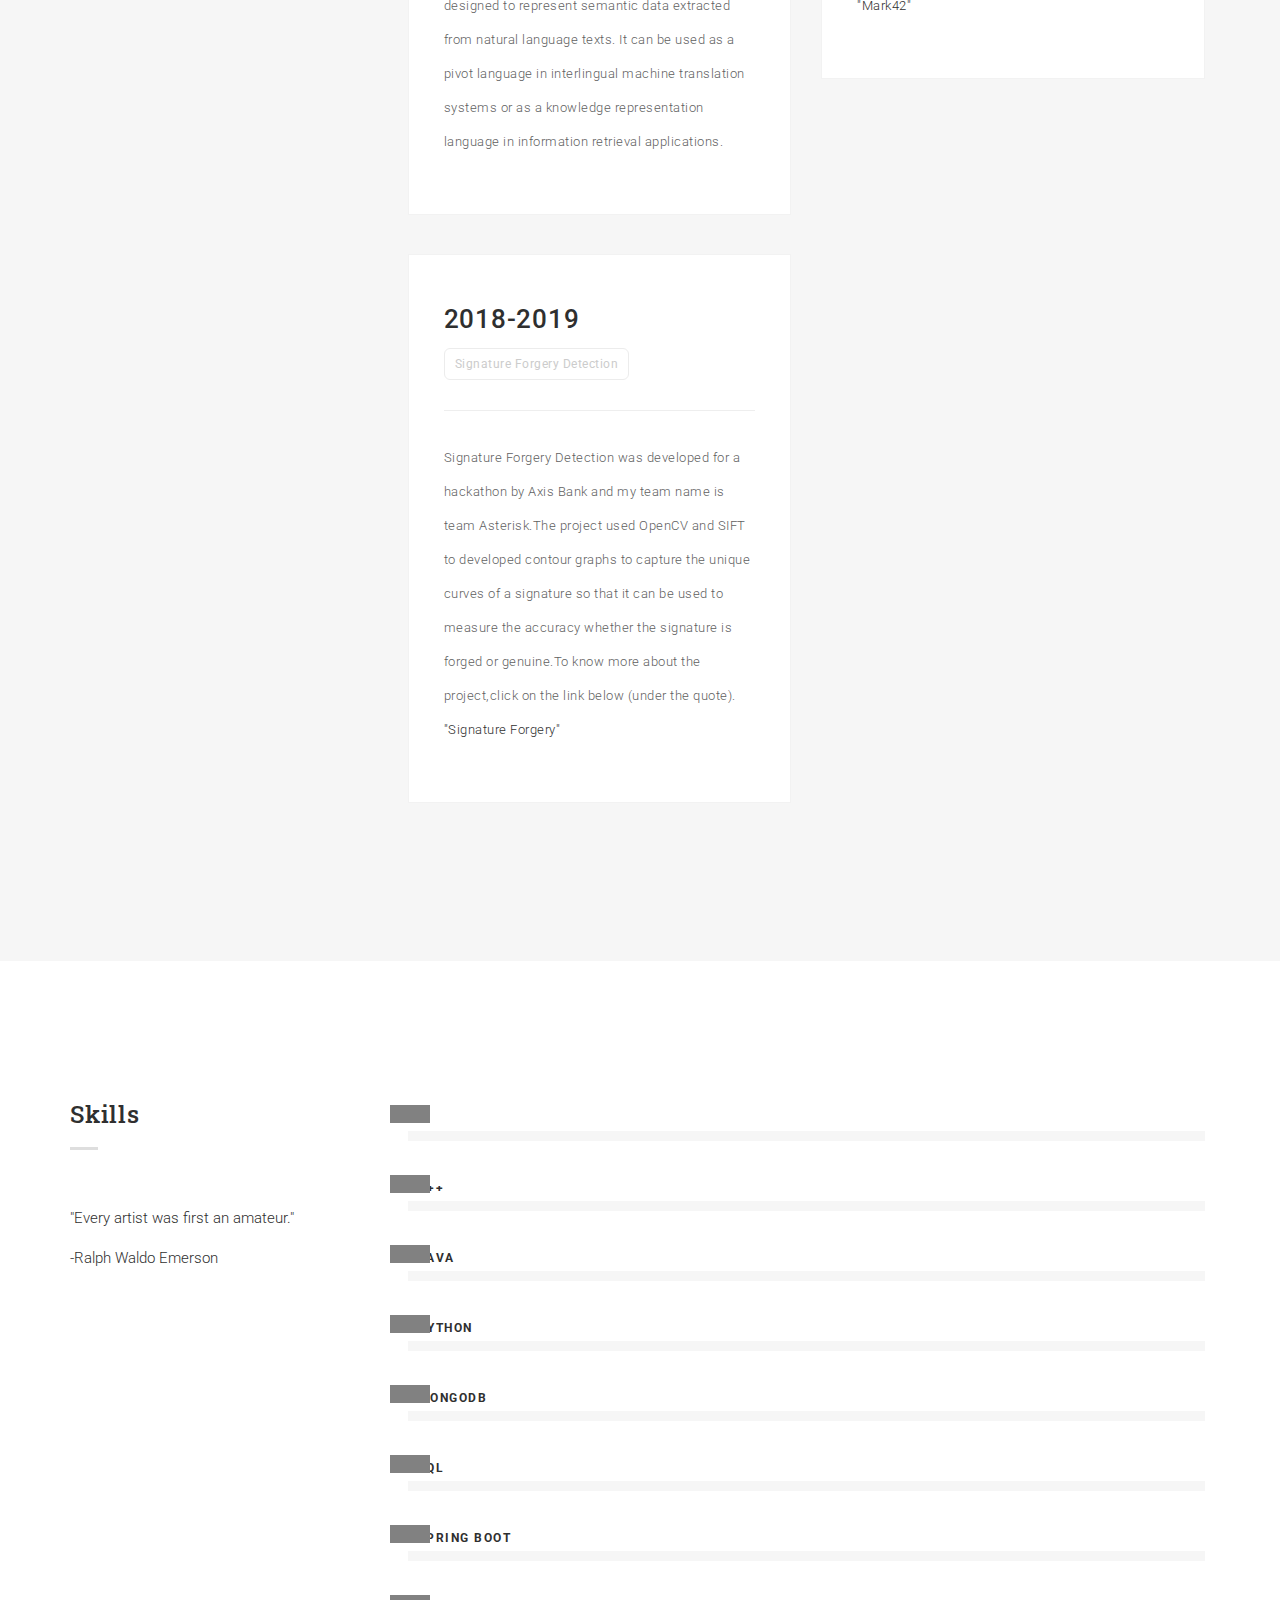
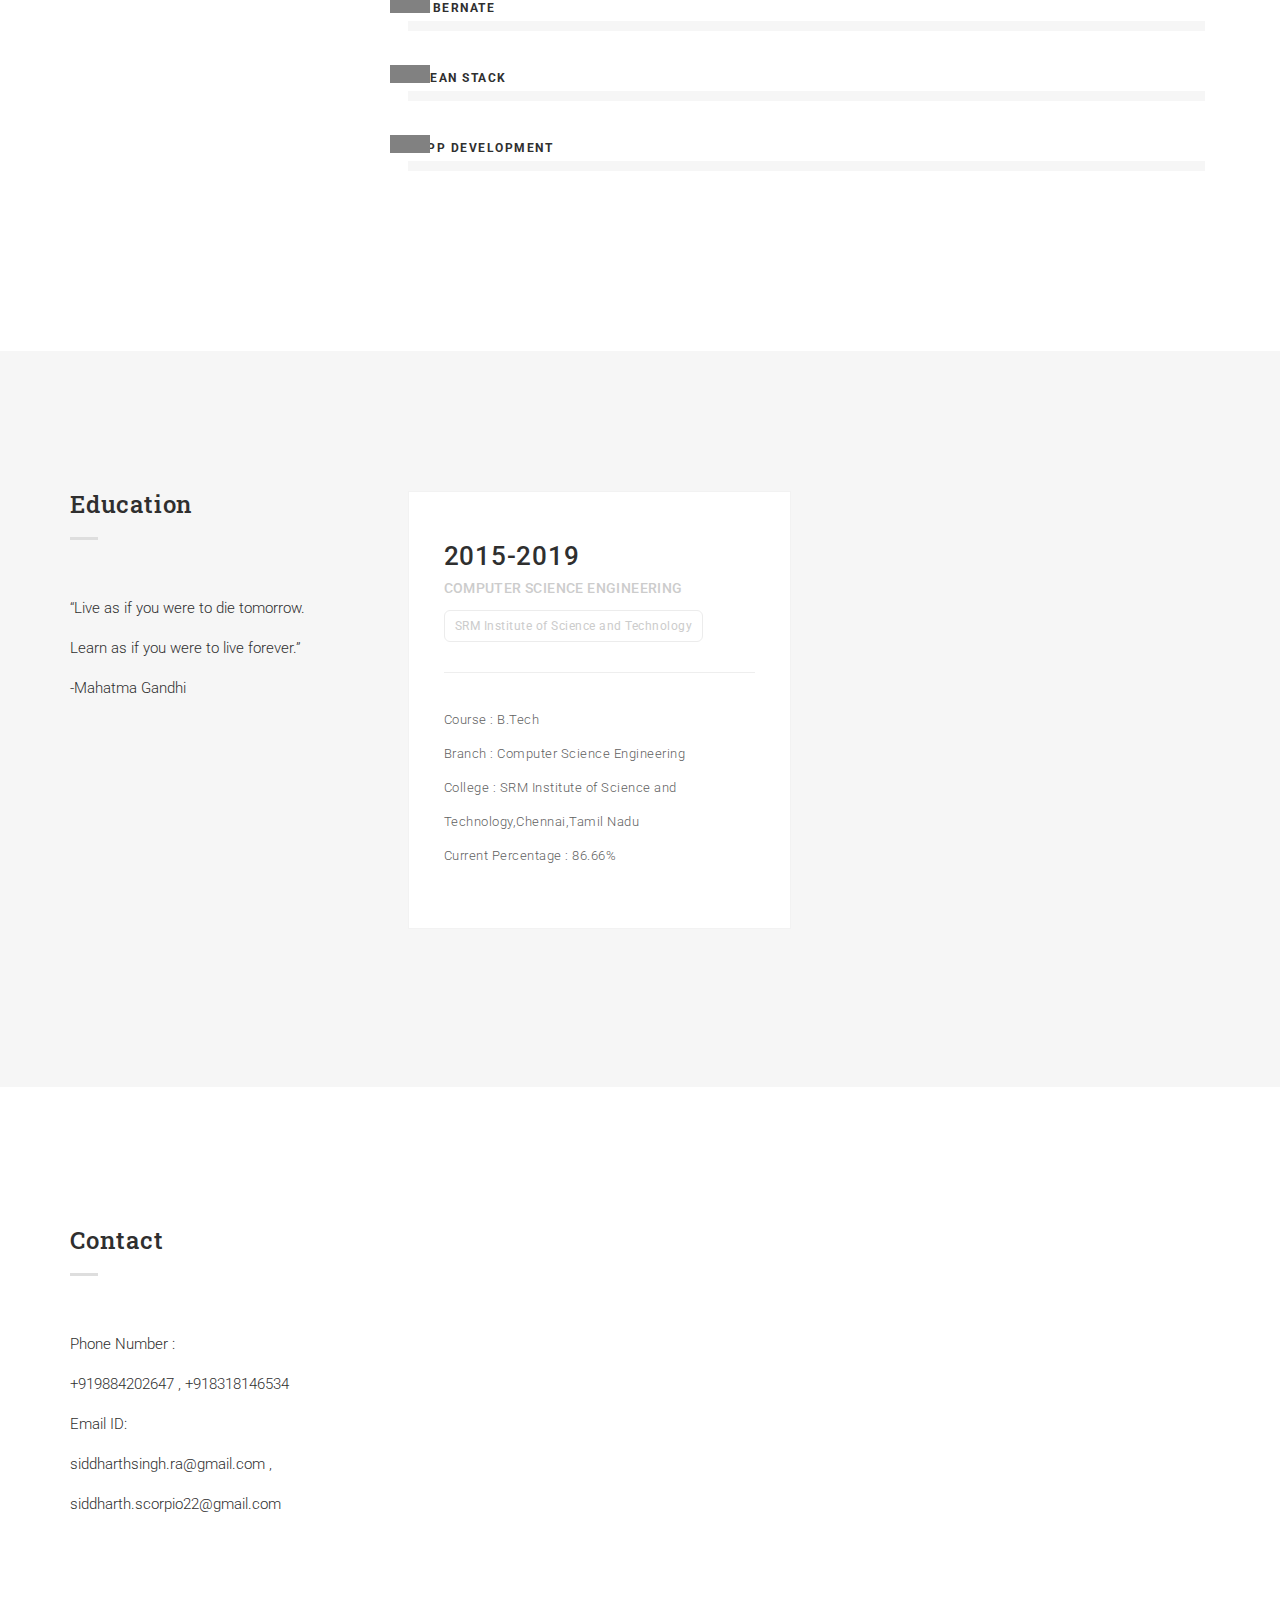
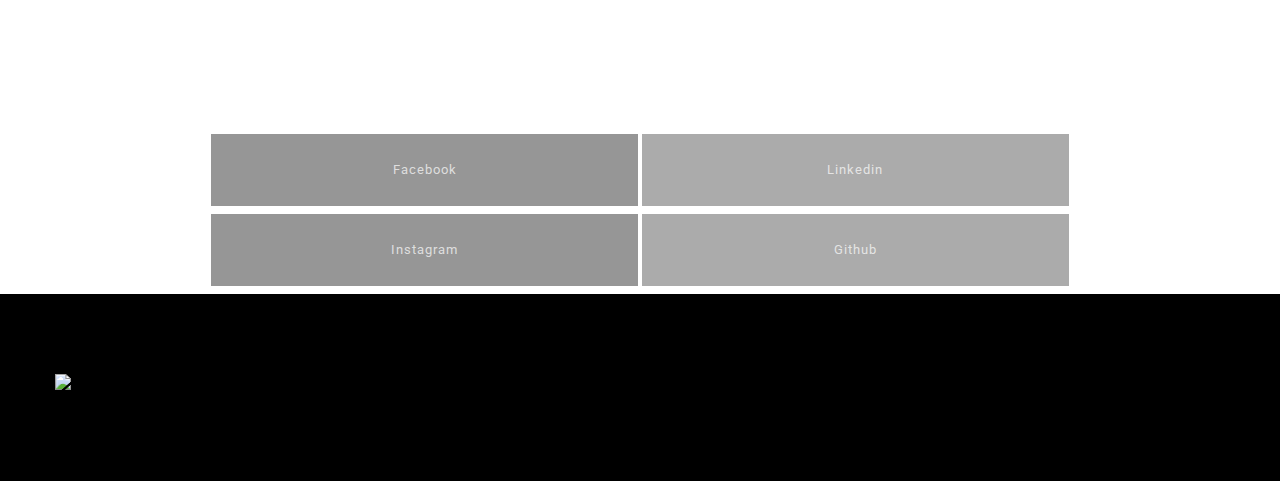
==== commit 08cd095c: "Update index.html" ====
--- a/index.html
+++ b/index.html
@@ -30,7 +30,7 @@
     <!--PRELOADER-->
     <div id="preloader">
       <div id="status">
-        <img alt="logo">
+      
       </div>
     </div>
     <!--/.PRELOADER END-->
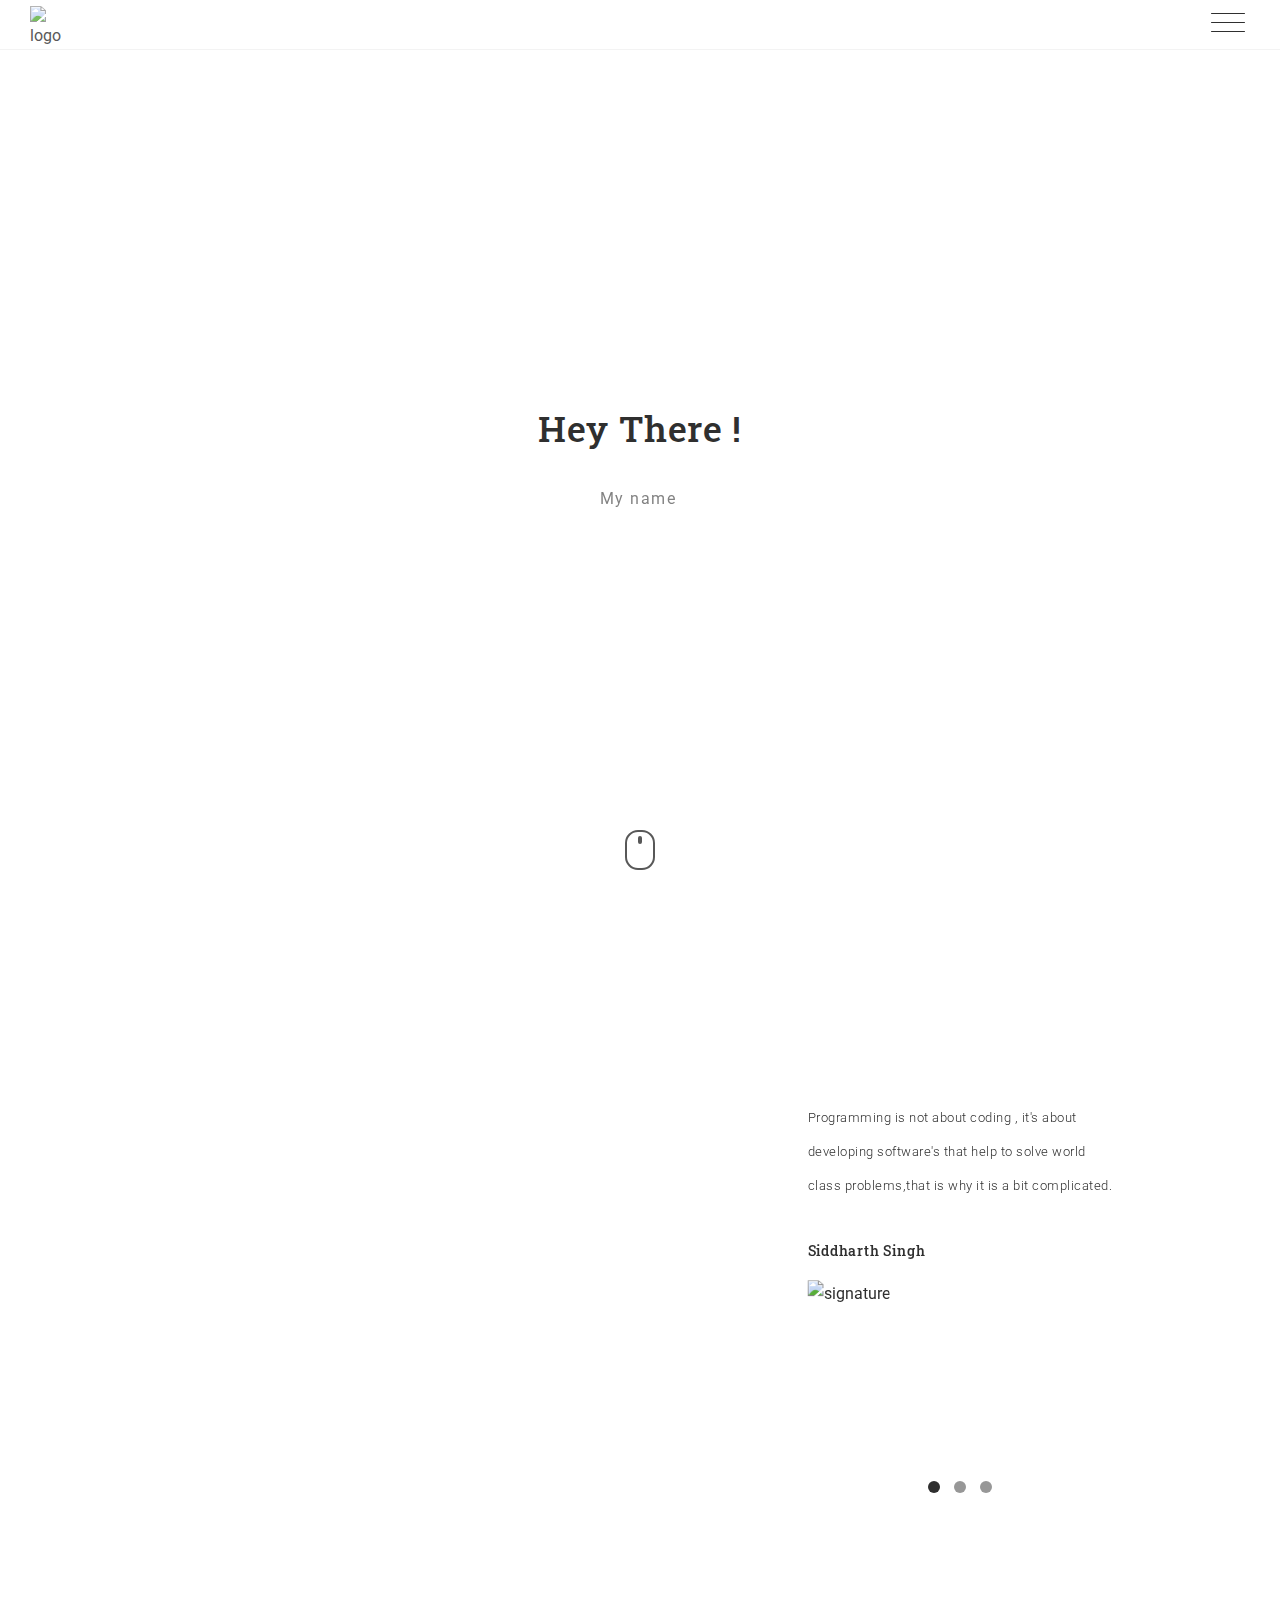
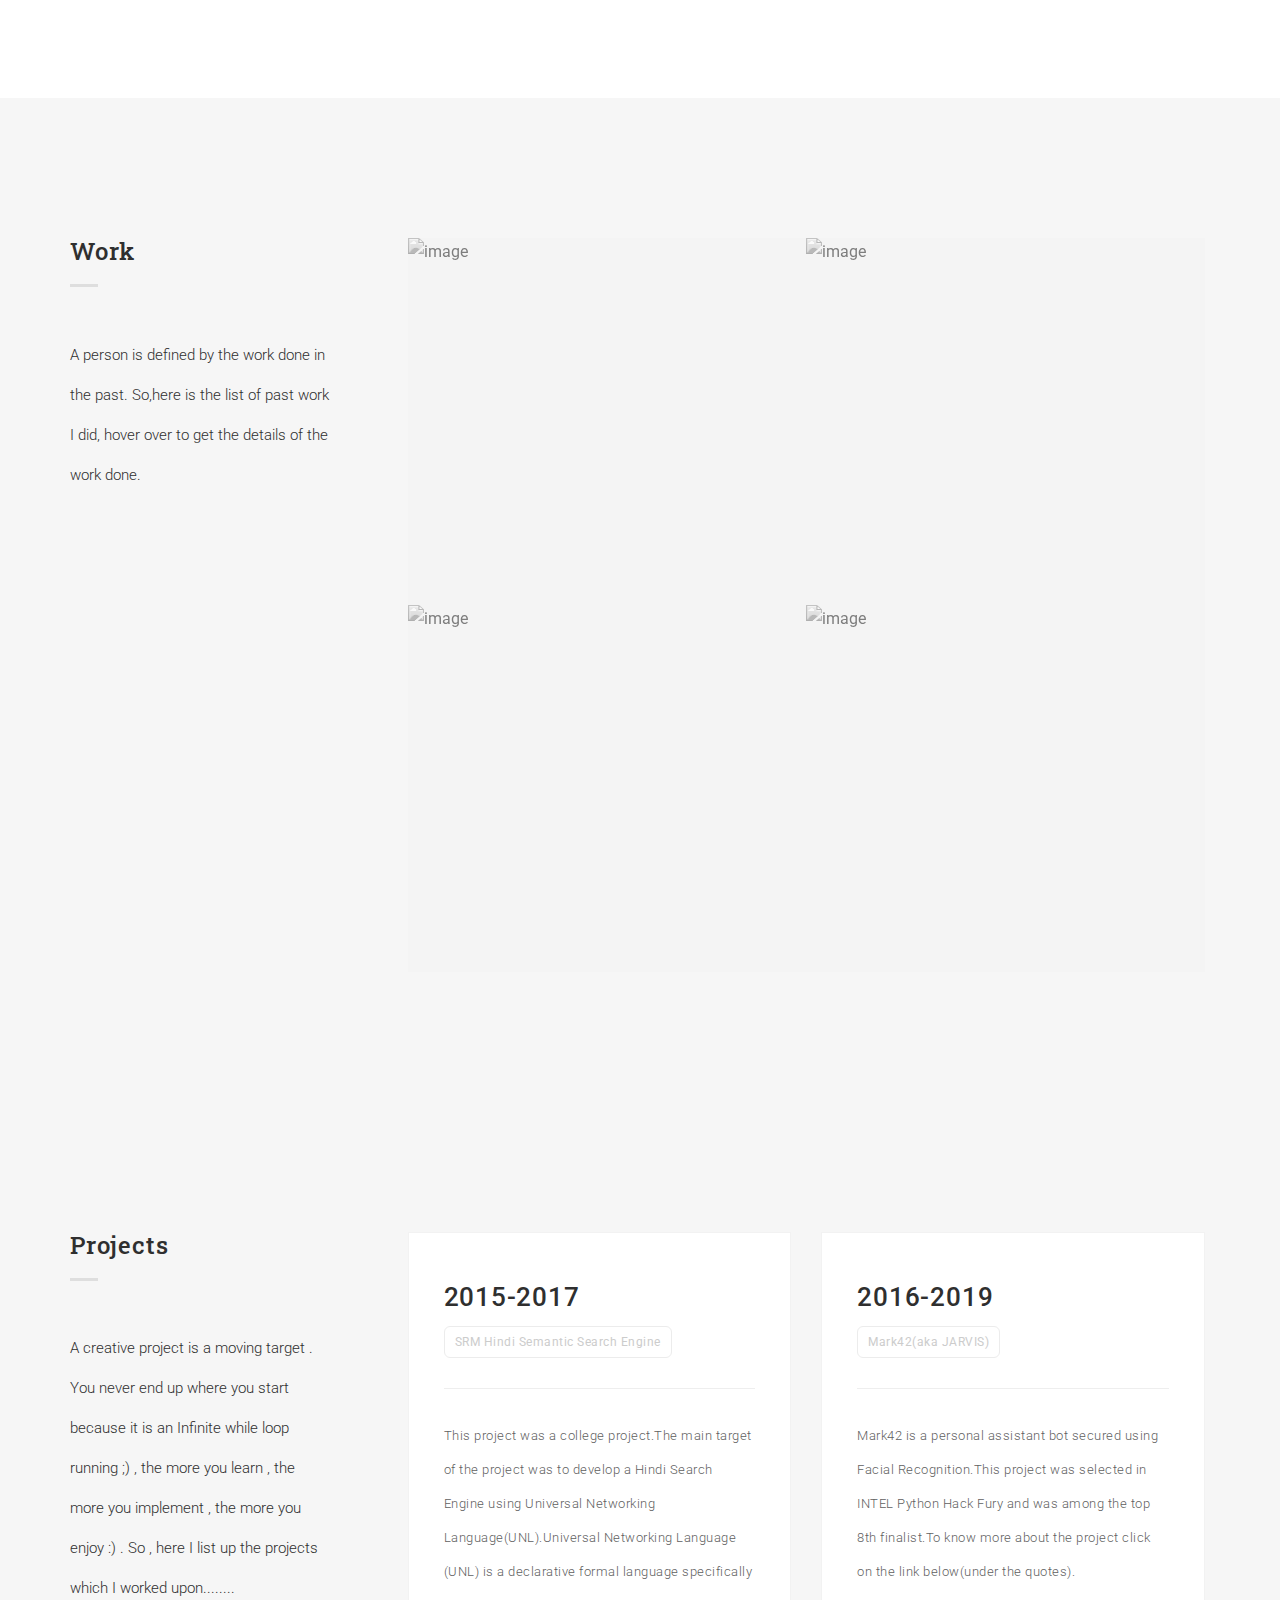
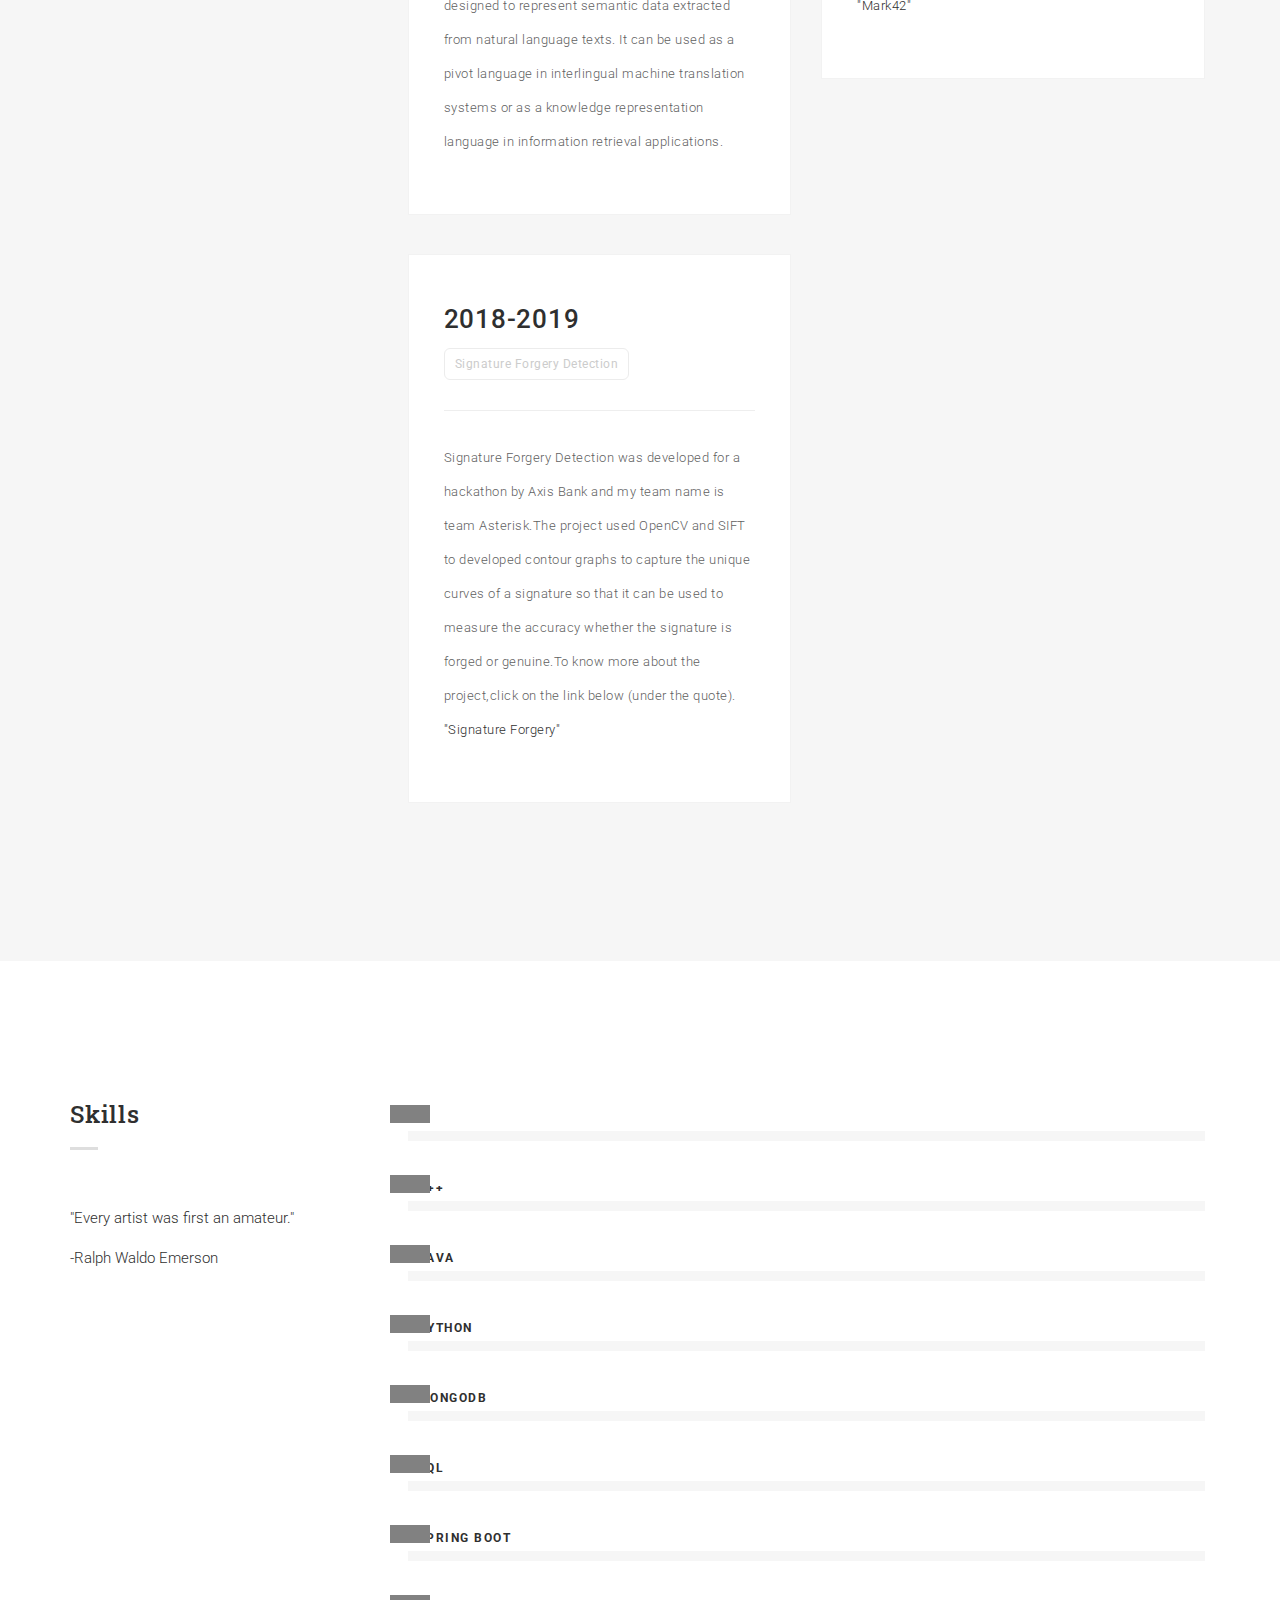
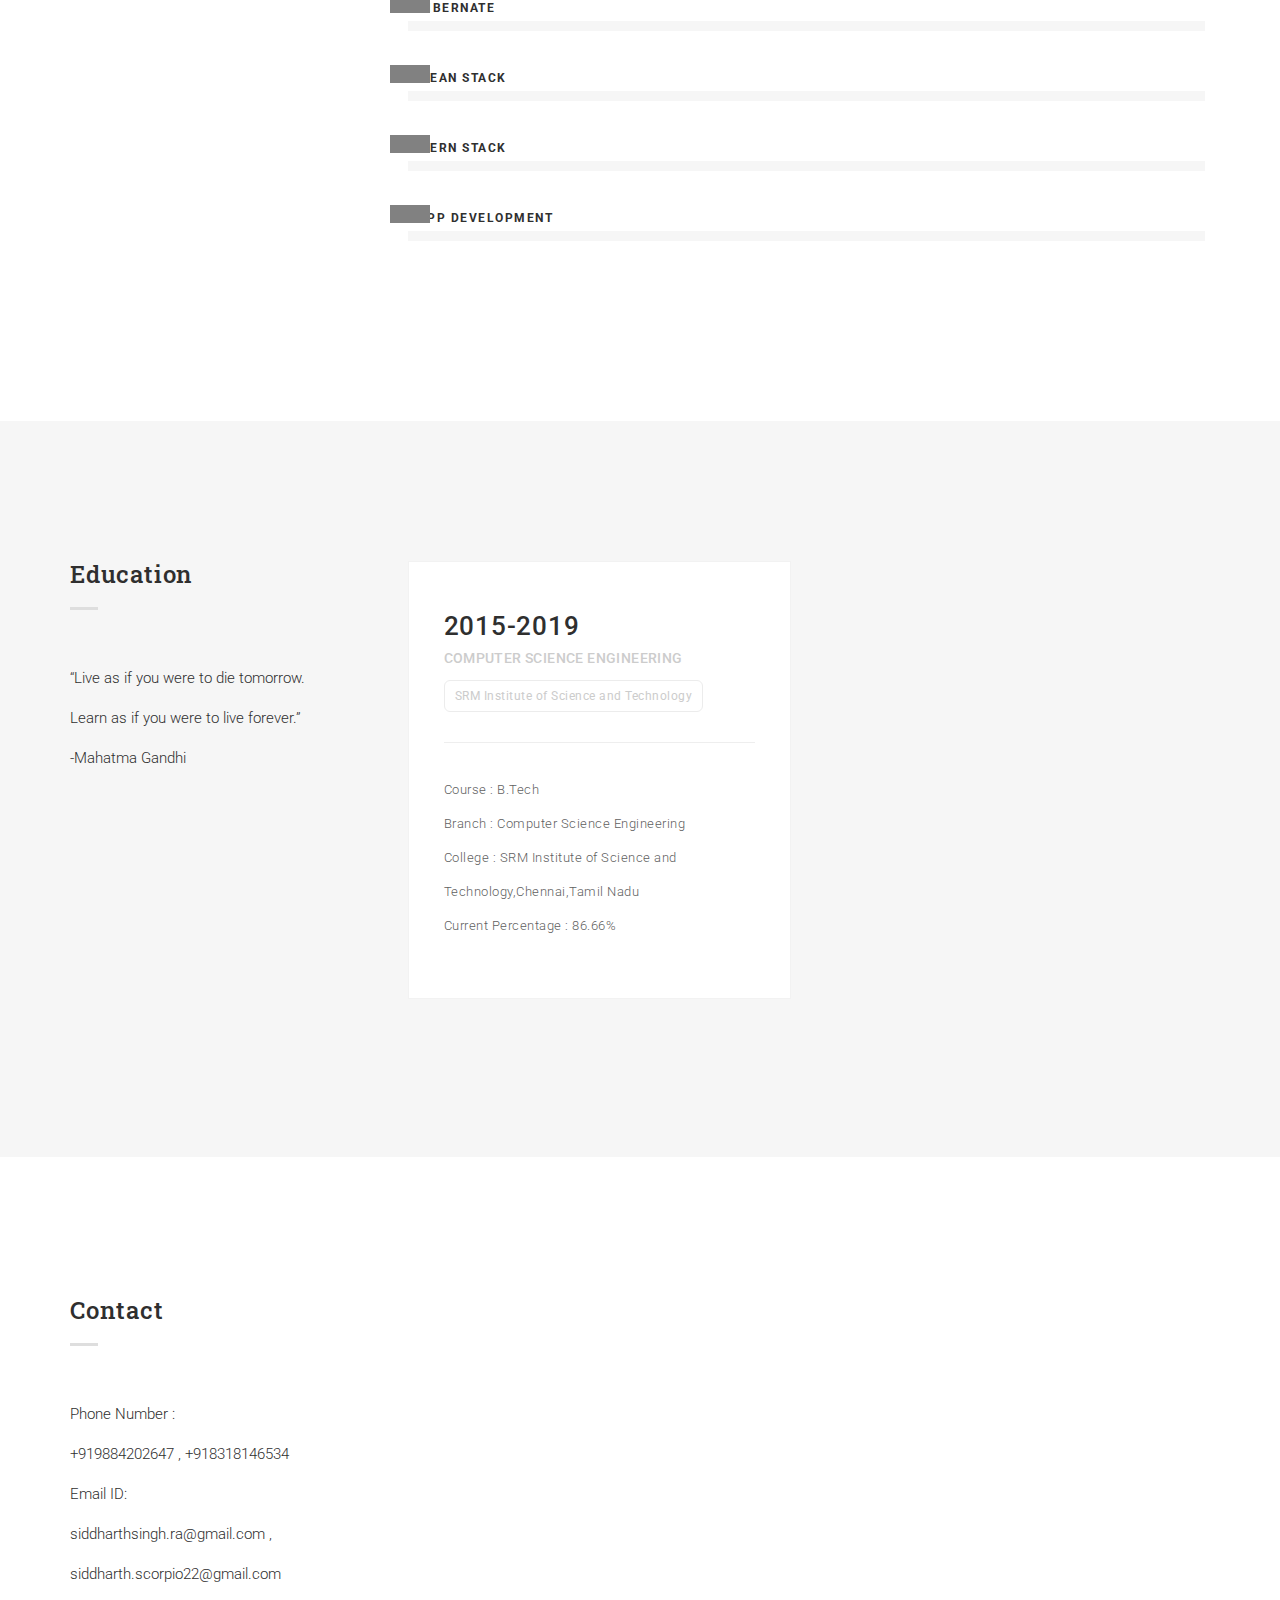
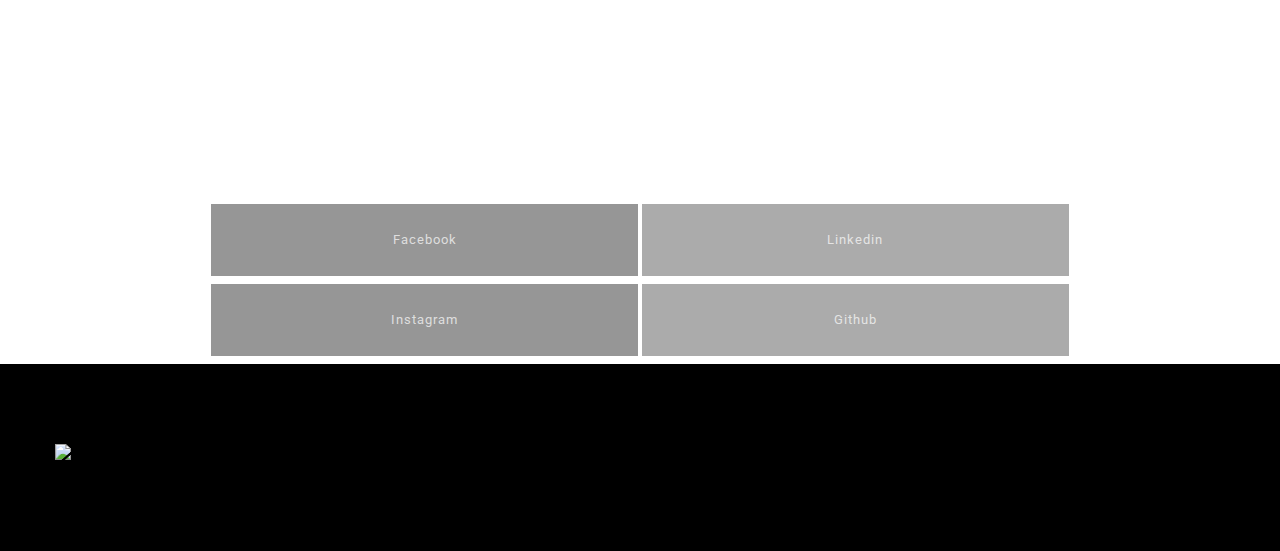
==== commit 7169aa41: "Update index.html" ====
--- a/index.html
+++ b/index.html
@@ -161,7 +161,7 @@
                           <tr>
                             <td class="title">Address </td>
                             <td class="break">:</td>
-                            <td>Room number 310 Sannasi C Block,SRM Hostel,SRM Institute of Science and Technology,Chennai,Tamil Nadu</td>
+                            <td>D102 Lancor TCP Lakefront Shollinganallur,Chennai,Tamil Nadu</td>
                           </tr>
                           <tr>
                             <td class="title">Github </td>
@@ -591,6 +591,14 @@
 				  <div class="skillbar" data-percent="80%">
                     <div class="title head-sm">
                       MEAN Stack
+                    </div>
+                    <div class="count-bar">
+                      <div class="count"></div>
+                    </div>
+                  </div>
+			  <div class="skillbar" data-percent="80%">
+                    <div class="title head-sm">
+                      MERN Stack
                     </div>
                     <div class="count-bar">
                       <div class="count"></div>
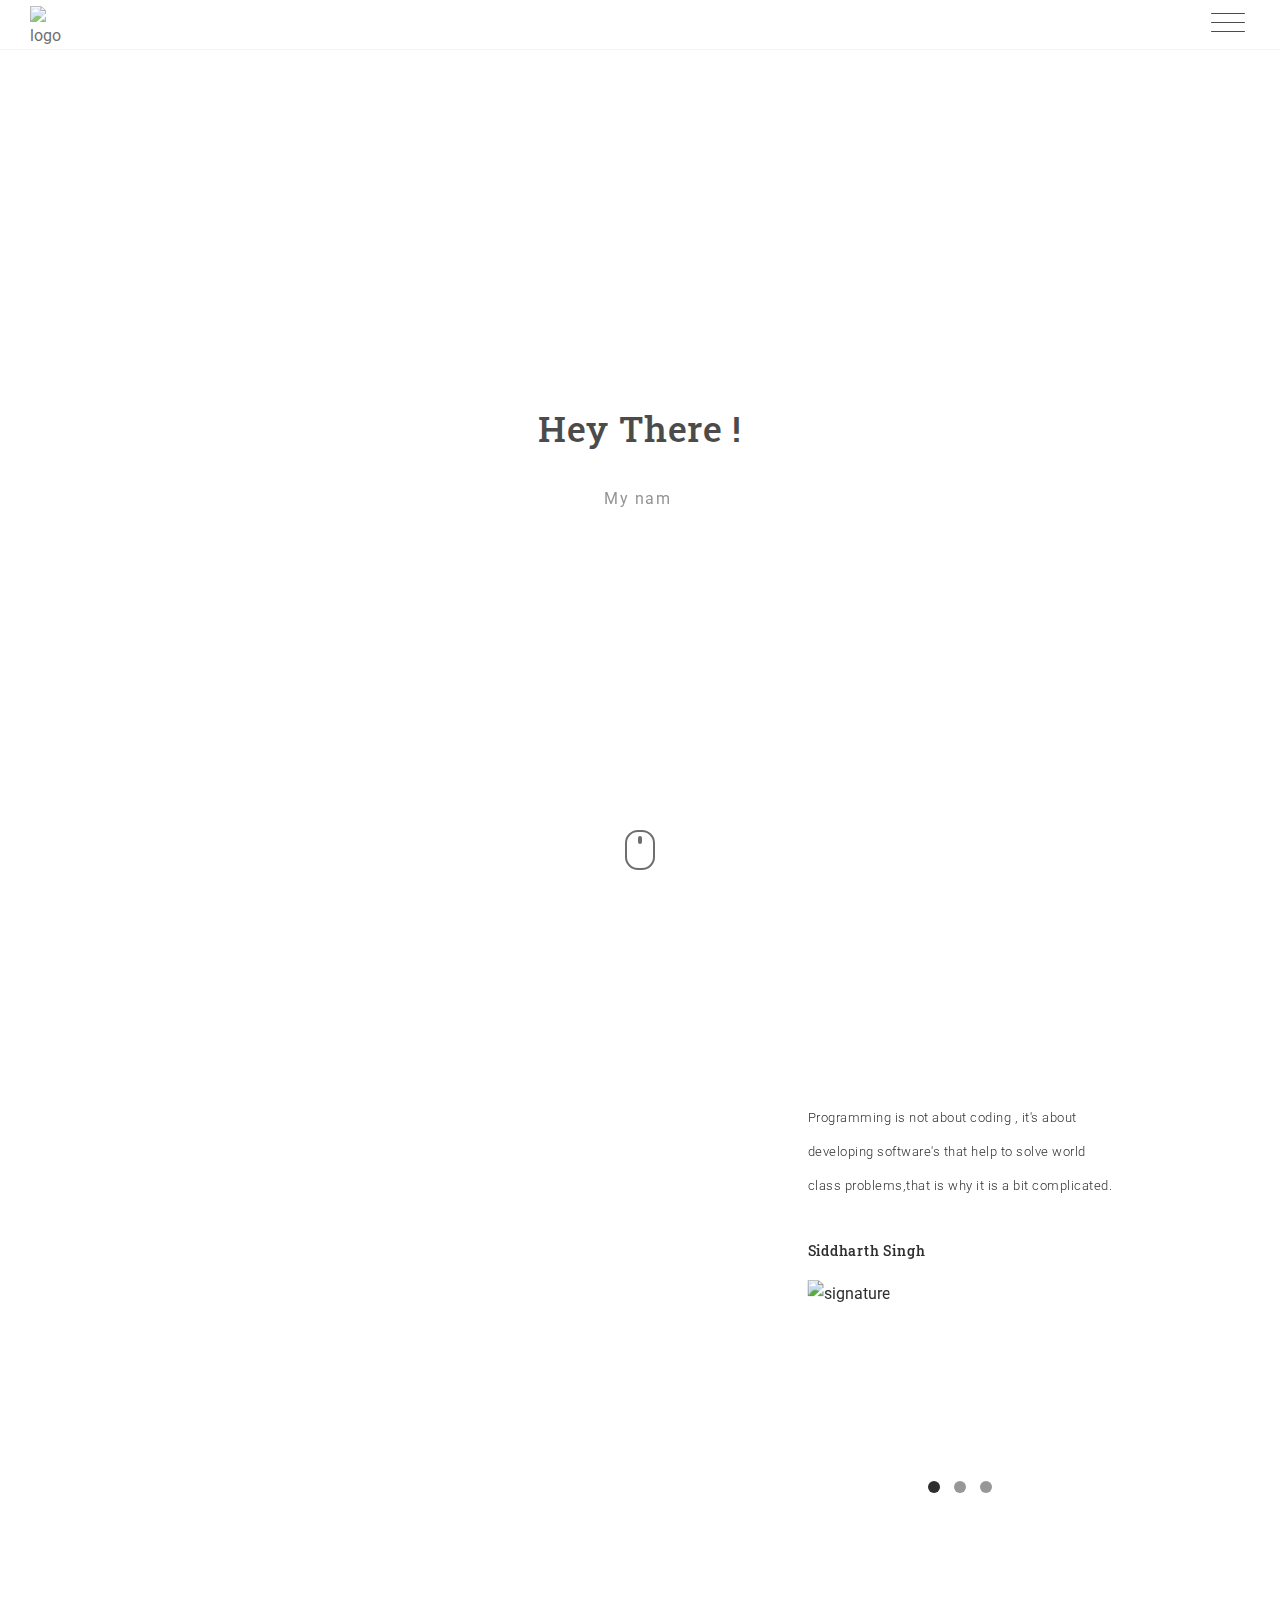
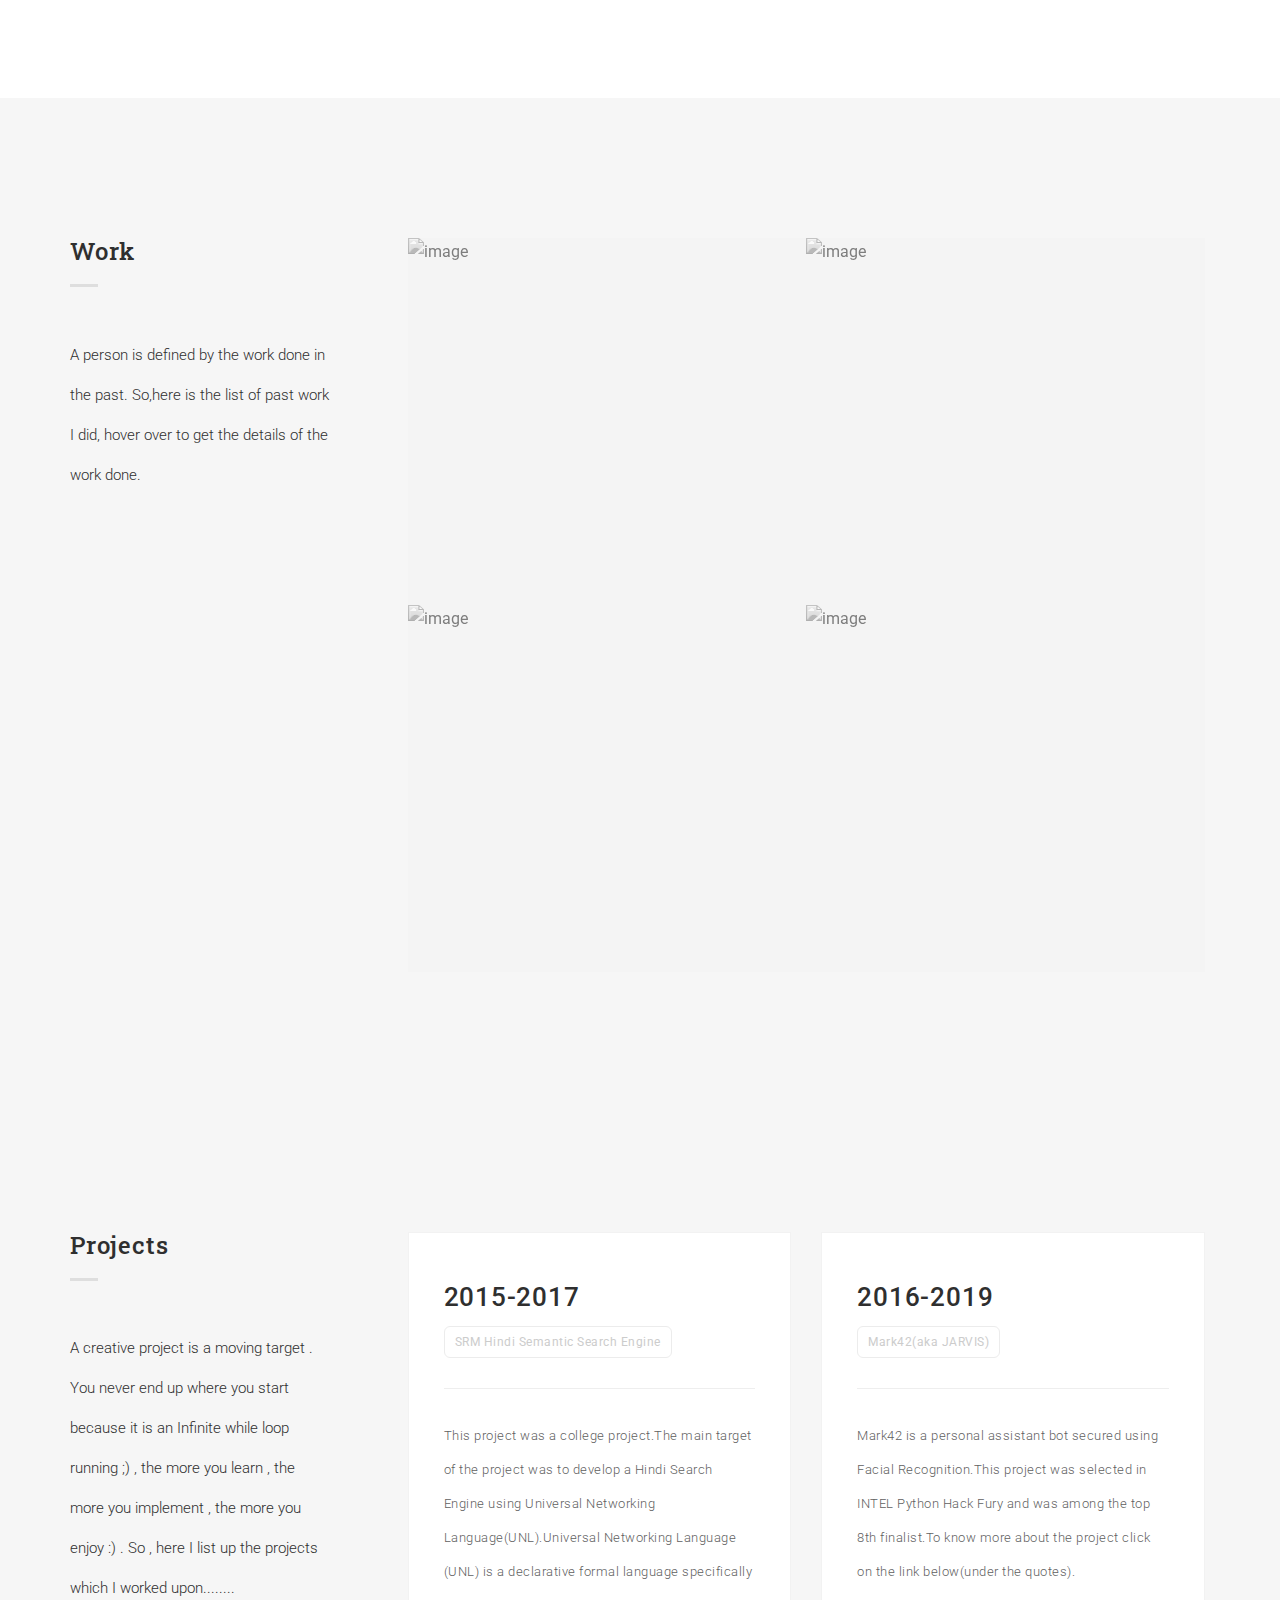
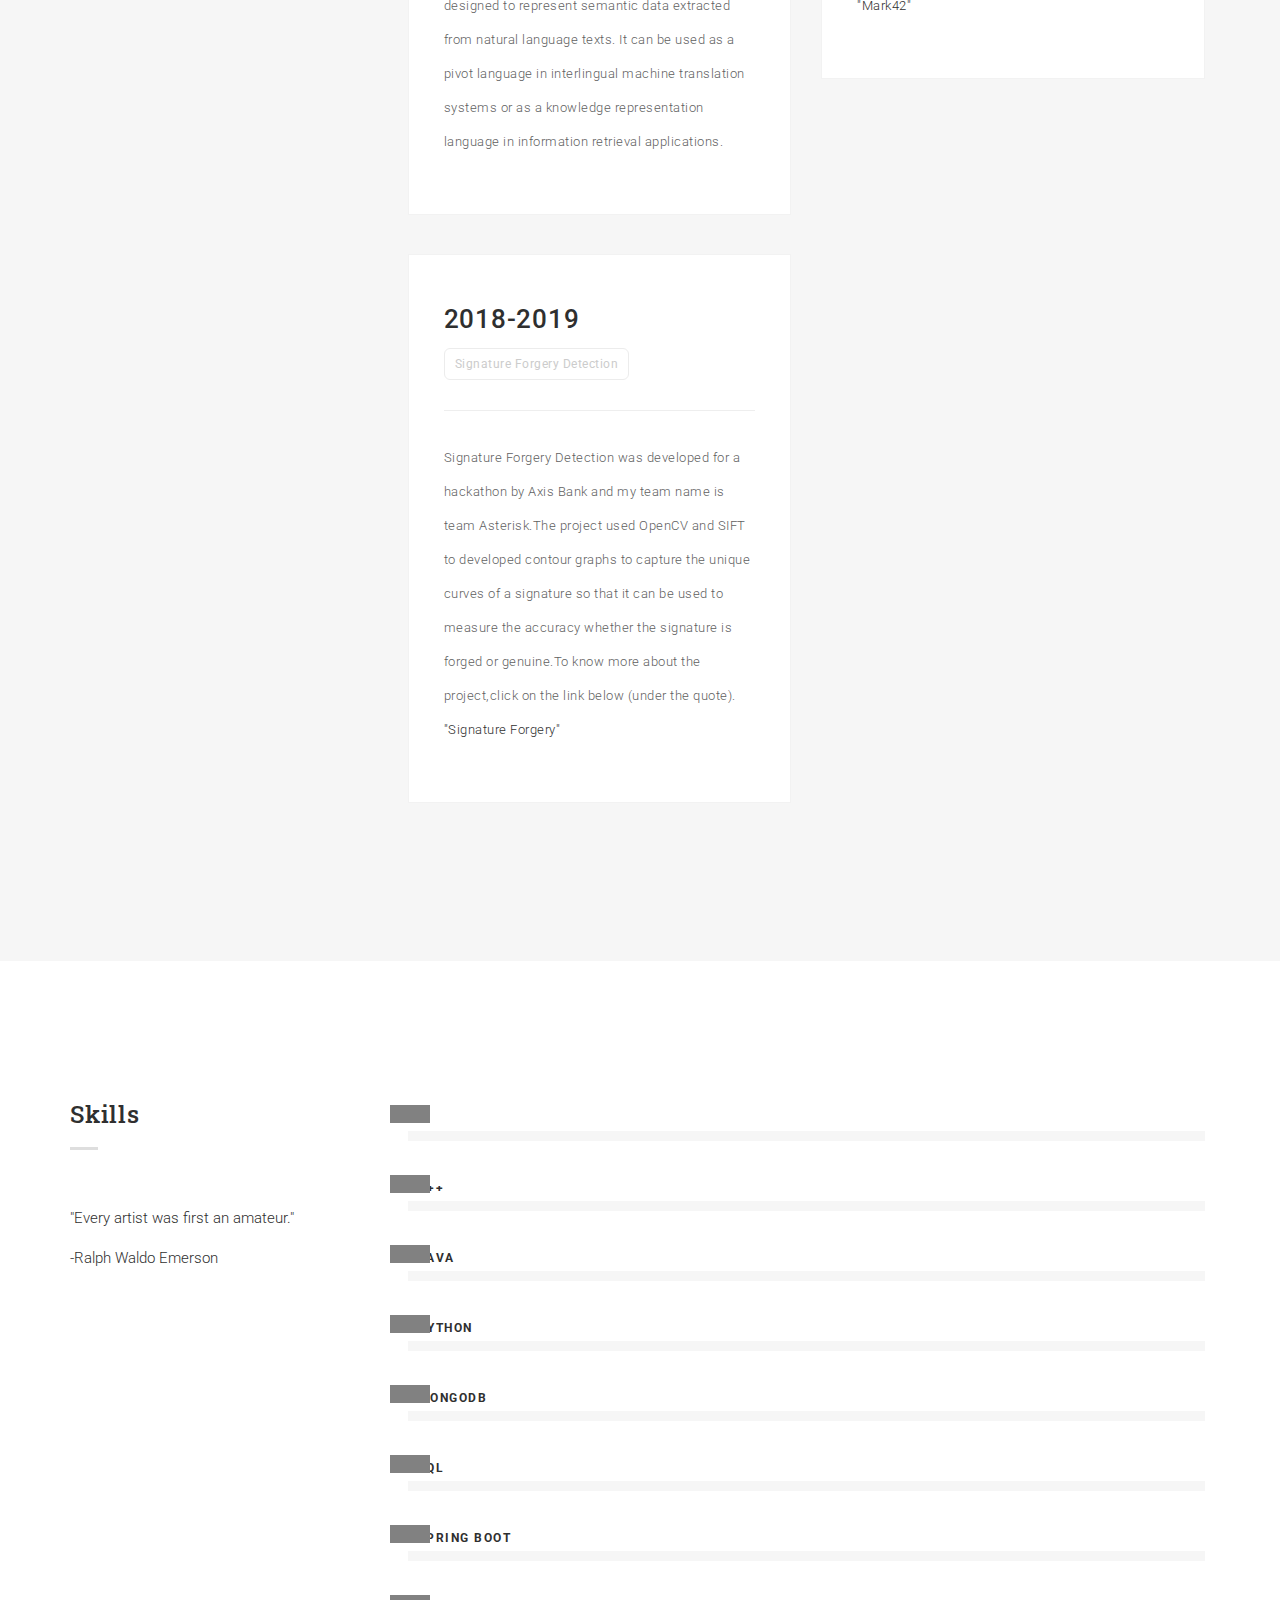
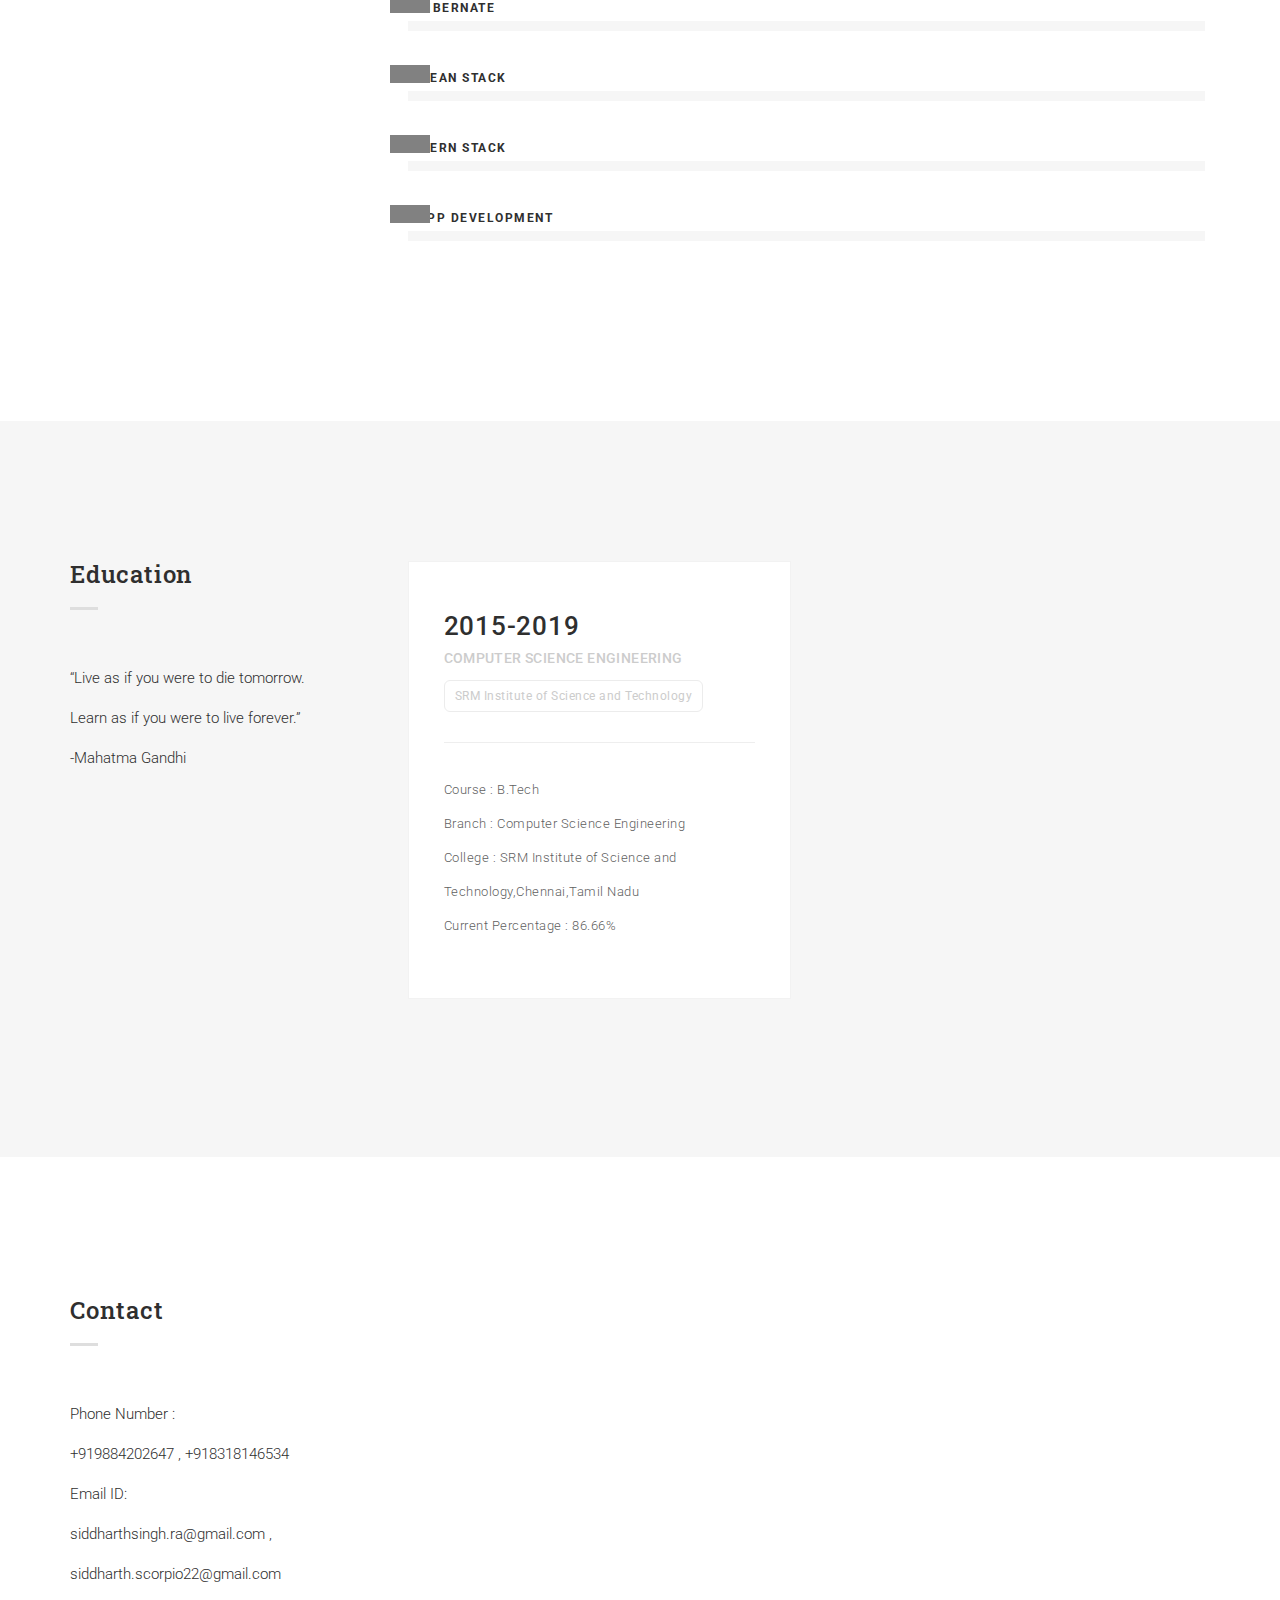
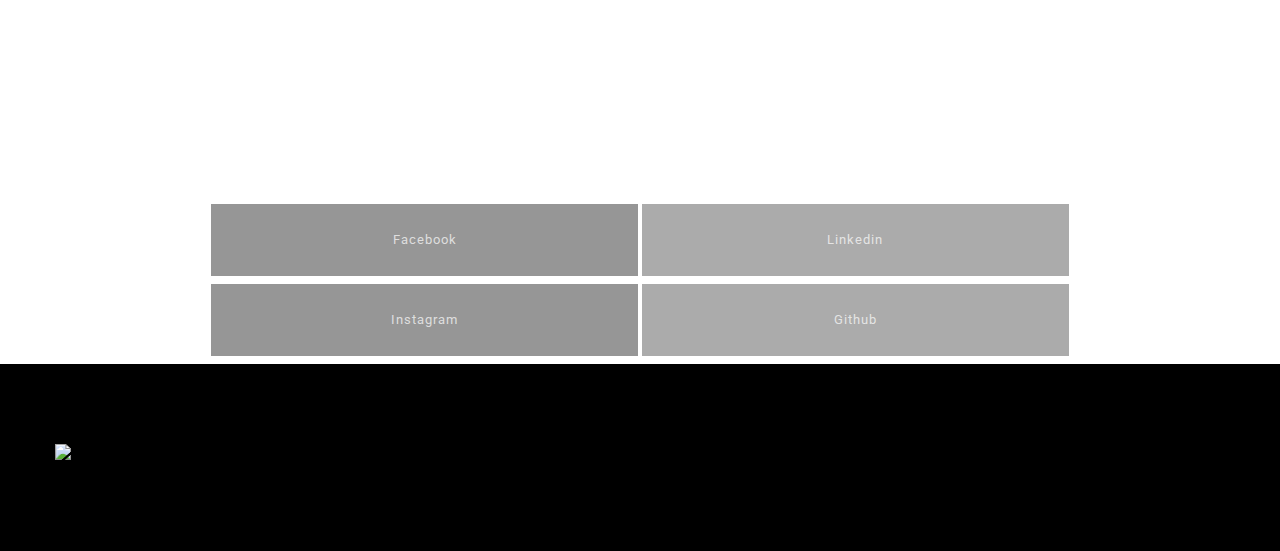
==== commit b0261a0f: "Update index.html" ====
--- a/index.html
+++ b/index.html
@@ -131,7 +131,7 @@
                   <div class="wrap-about">
                     <div class="w-content">
                       <p class="head-about">
-                        Hey there! My name is Siddharth and I am a Computer Science Engineer.My interest in this field started when I was in class 8th ,fond of how these machine works,specially the calculation of bits and bytes.Well I come from the "City of Temples" known as Banaras.Apart from coding, I love to enjoy riding cars and bikes(as I have a 1972's Royal Enfield Bullet;) ) and also I am a gym freak guy.</p>
+                        Hey there! My name is Siddharth and I am a Computer Science Engineer.My interest in this field started when I was in class 8th ,fond of how these machine works,specially the calculation of bits and bytes.Well I come from the "City of Temples" known as Banaras.Apart from coding, I love to enjoy riding cars and bikes and also I am a gym freak guy.</p>
                       
                     </div>
                   </div>
@@ -161,7 +161,7 @@
                           <tr>
                             <td class="title">Address </td>
                             <td class="break">:</td>
-                            <td>D102 Lancor TCP Lakefront Shollinganallur,Chennai,Tamil Nadu</td>
+                            <td>A303 Lancor West Shollinganallur,Chennai,Tamil Nadu</td>
                           </tr>
                           <tr>
                             <td class="title">Github </td>
@@ -238,7 +238,7 @@
                       <div class="decription-wrap">
                         <div class="image-bg">
                           <p class="desc">
-                            Role: Intern
+                            Role: PAT(Full Stack Developer)
                           </p>
                         </div>
                       </div>
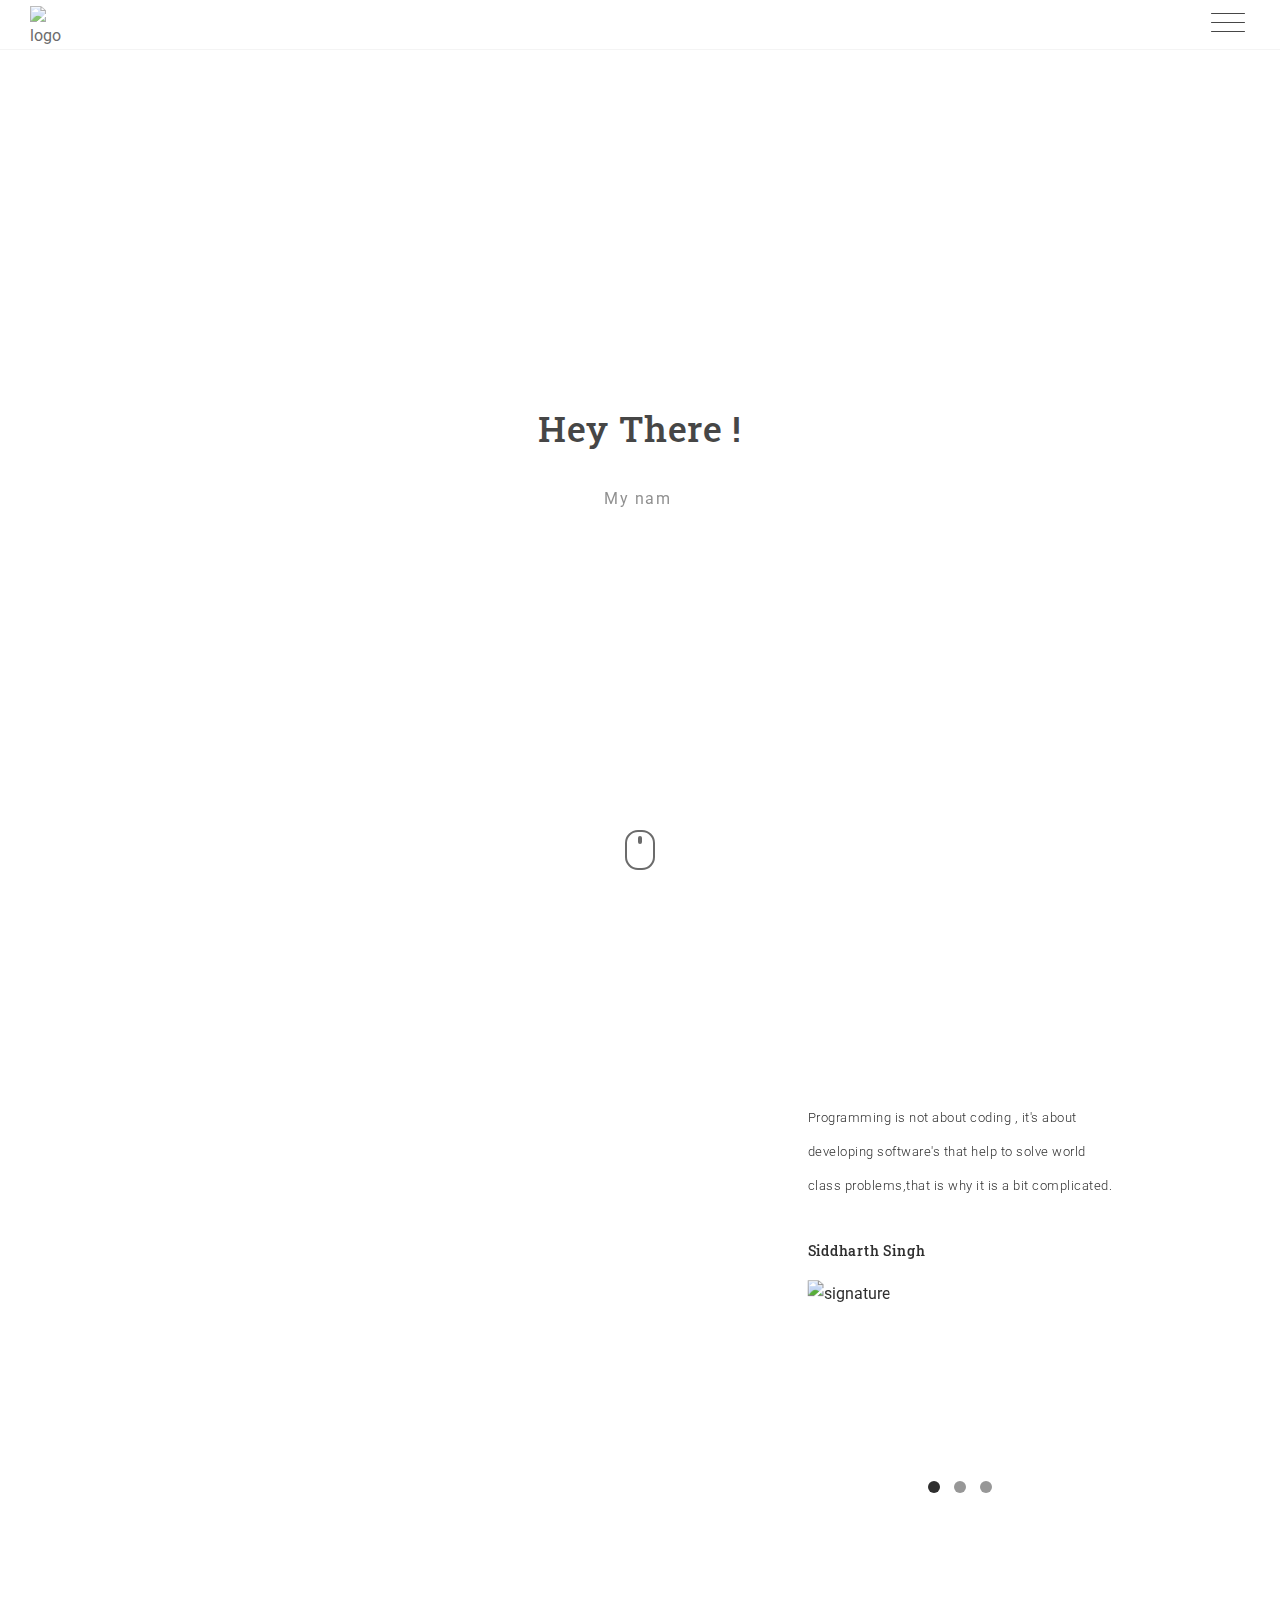
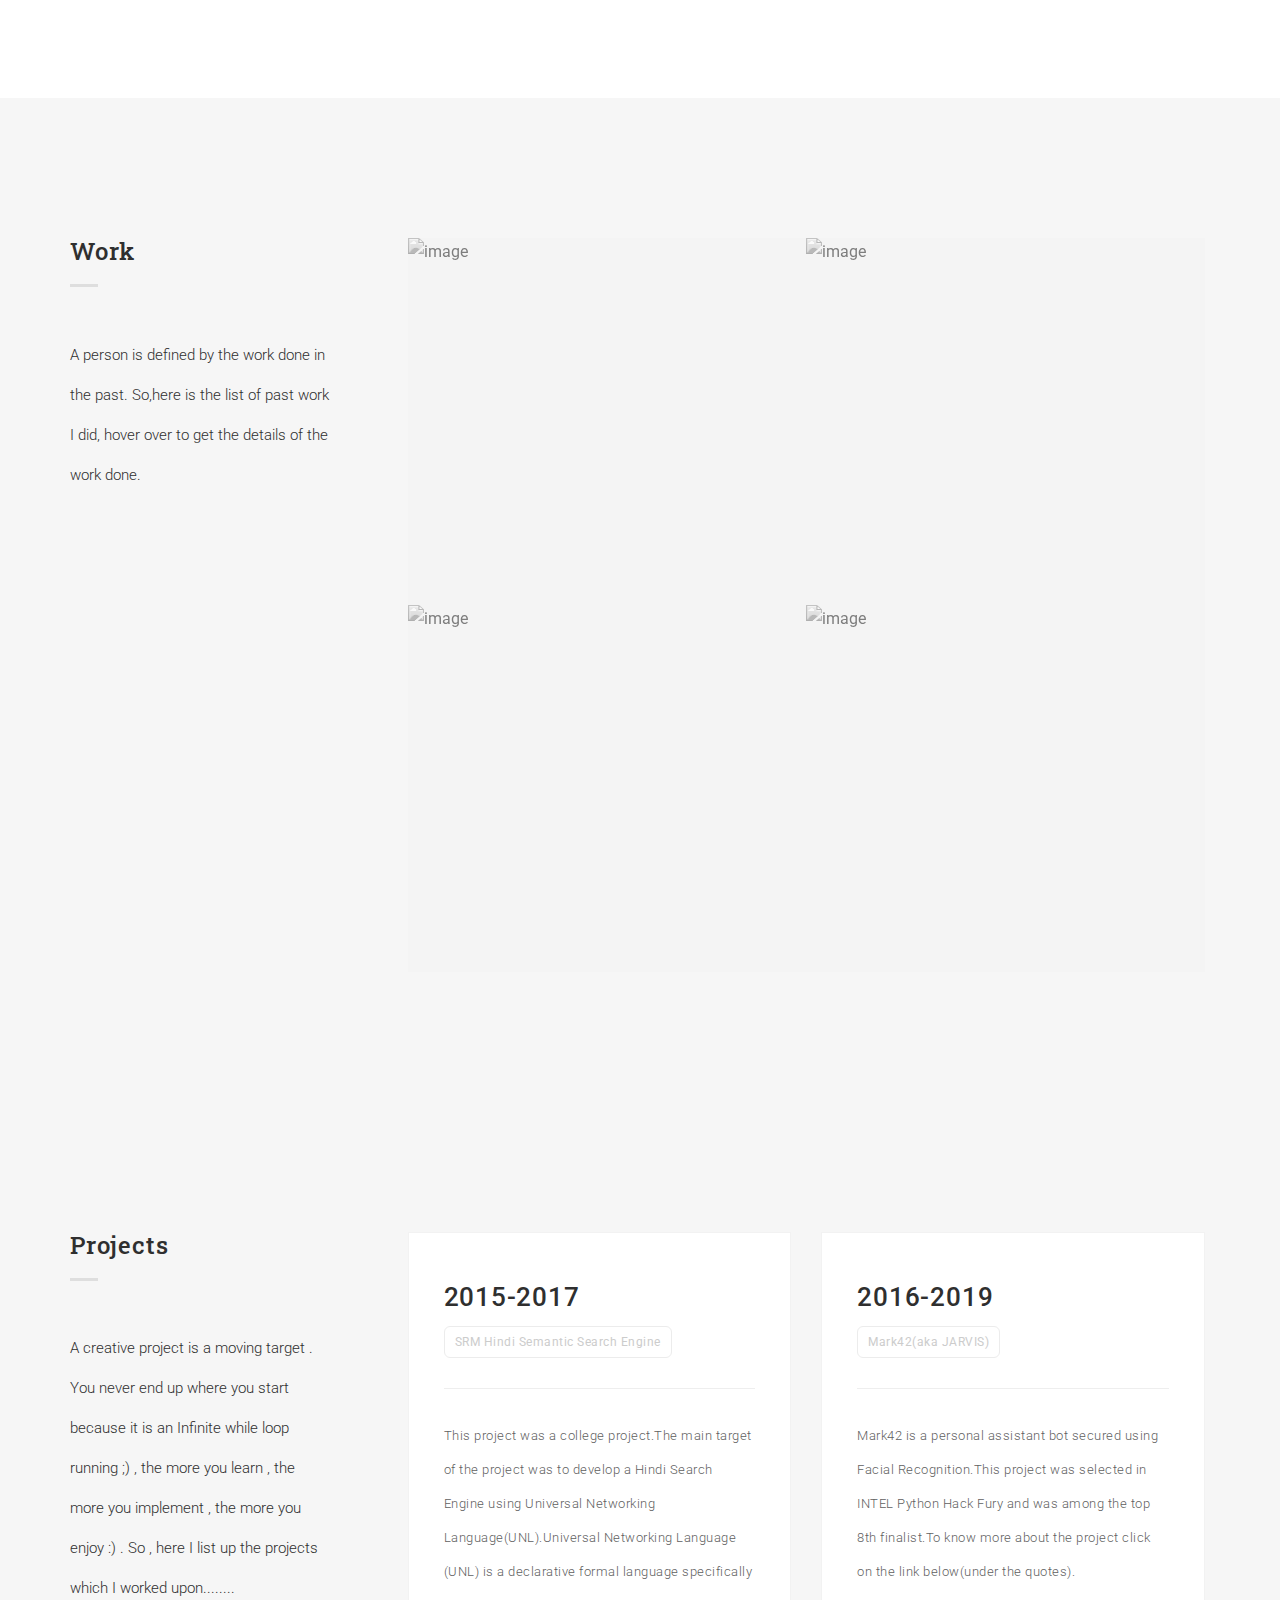
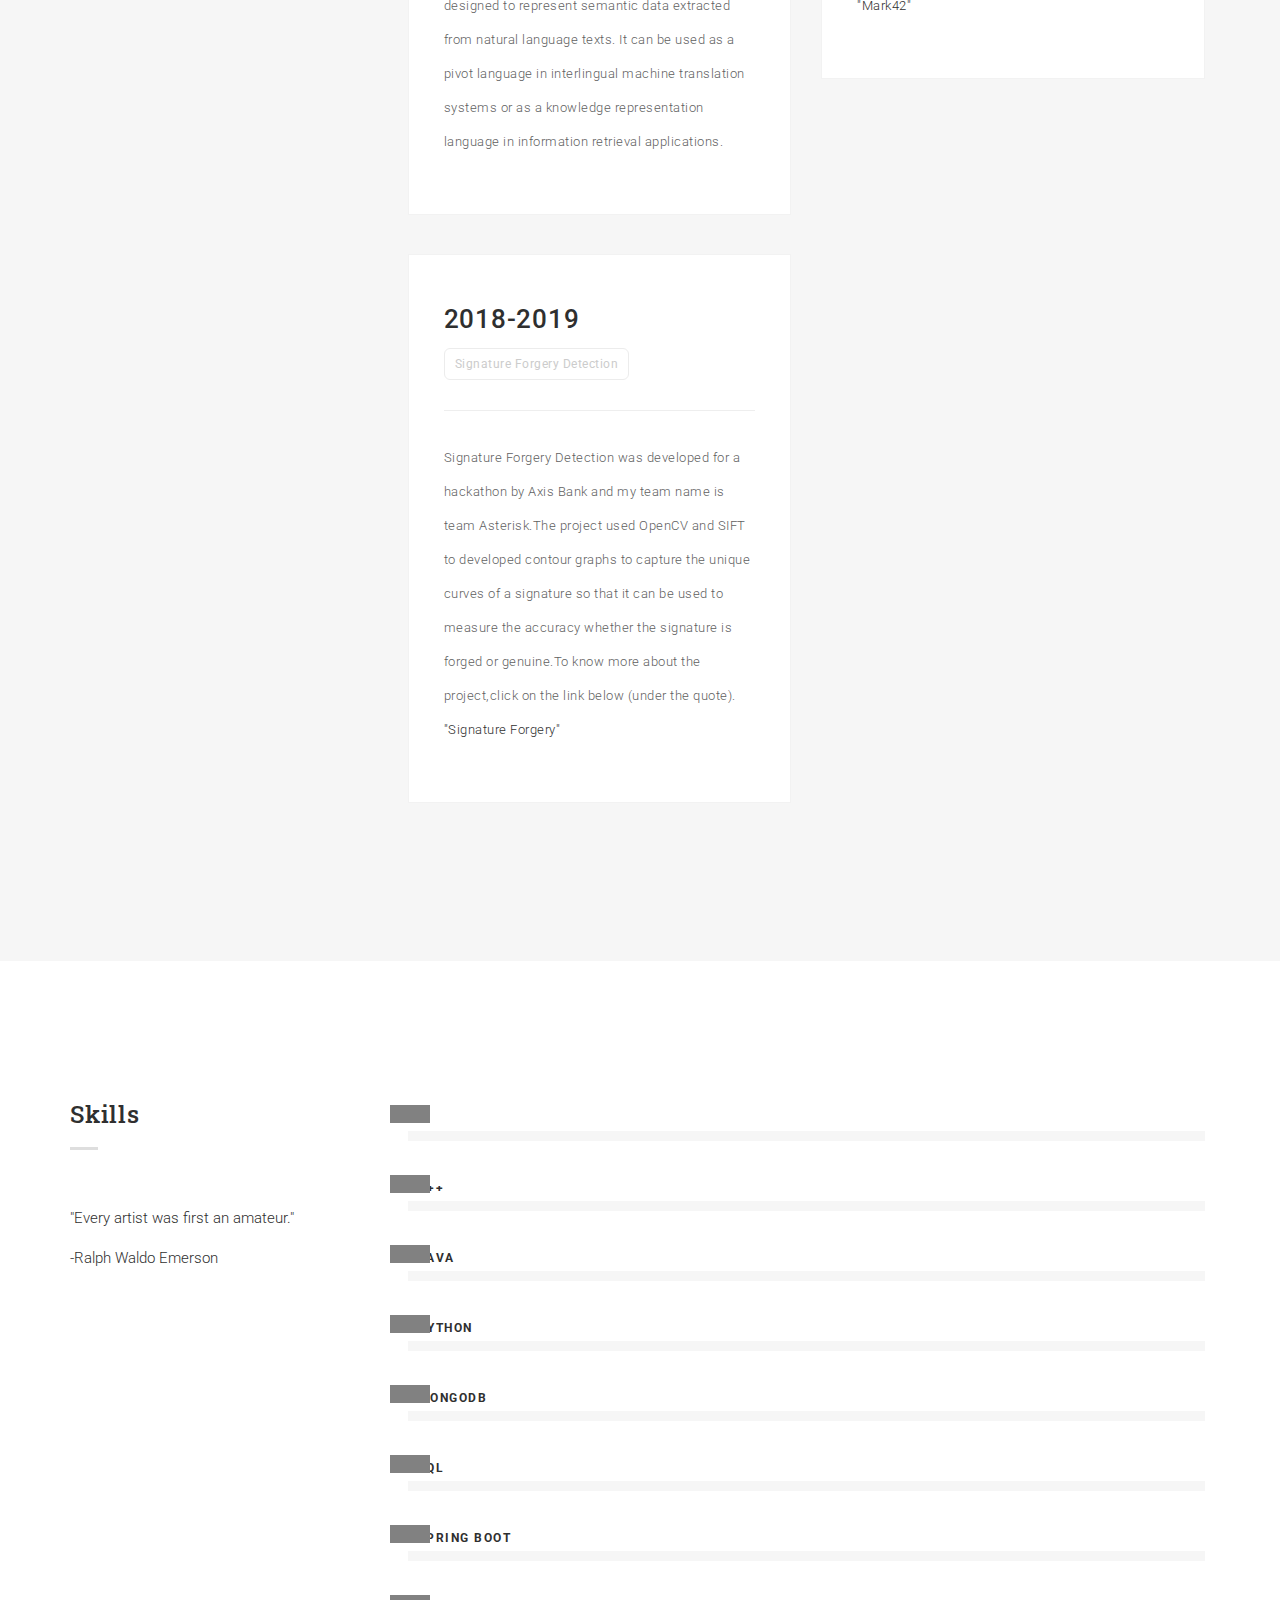
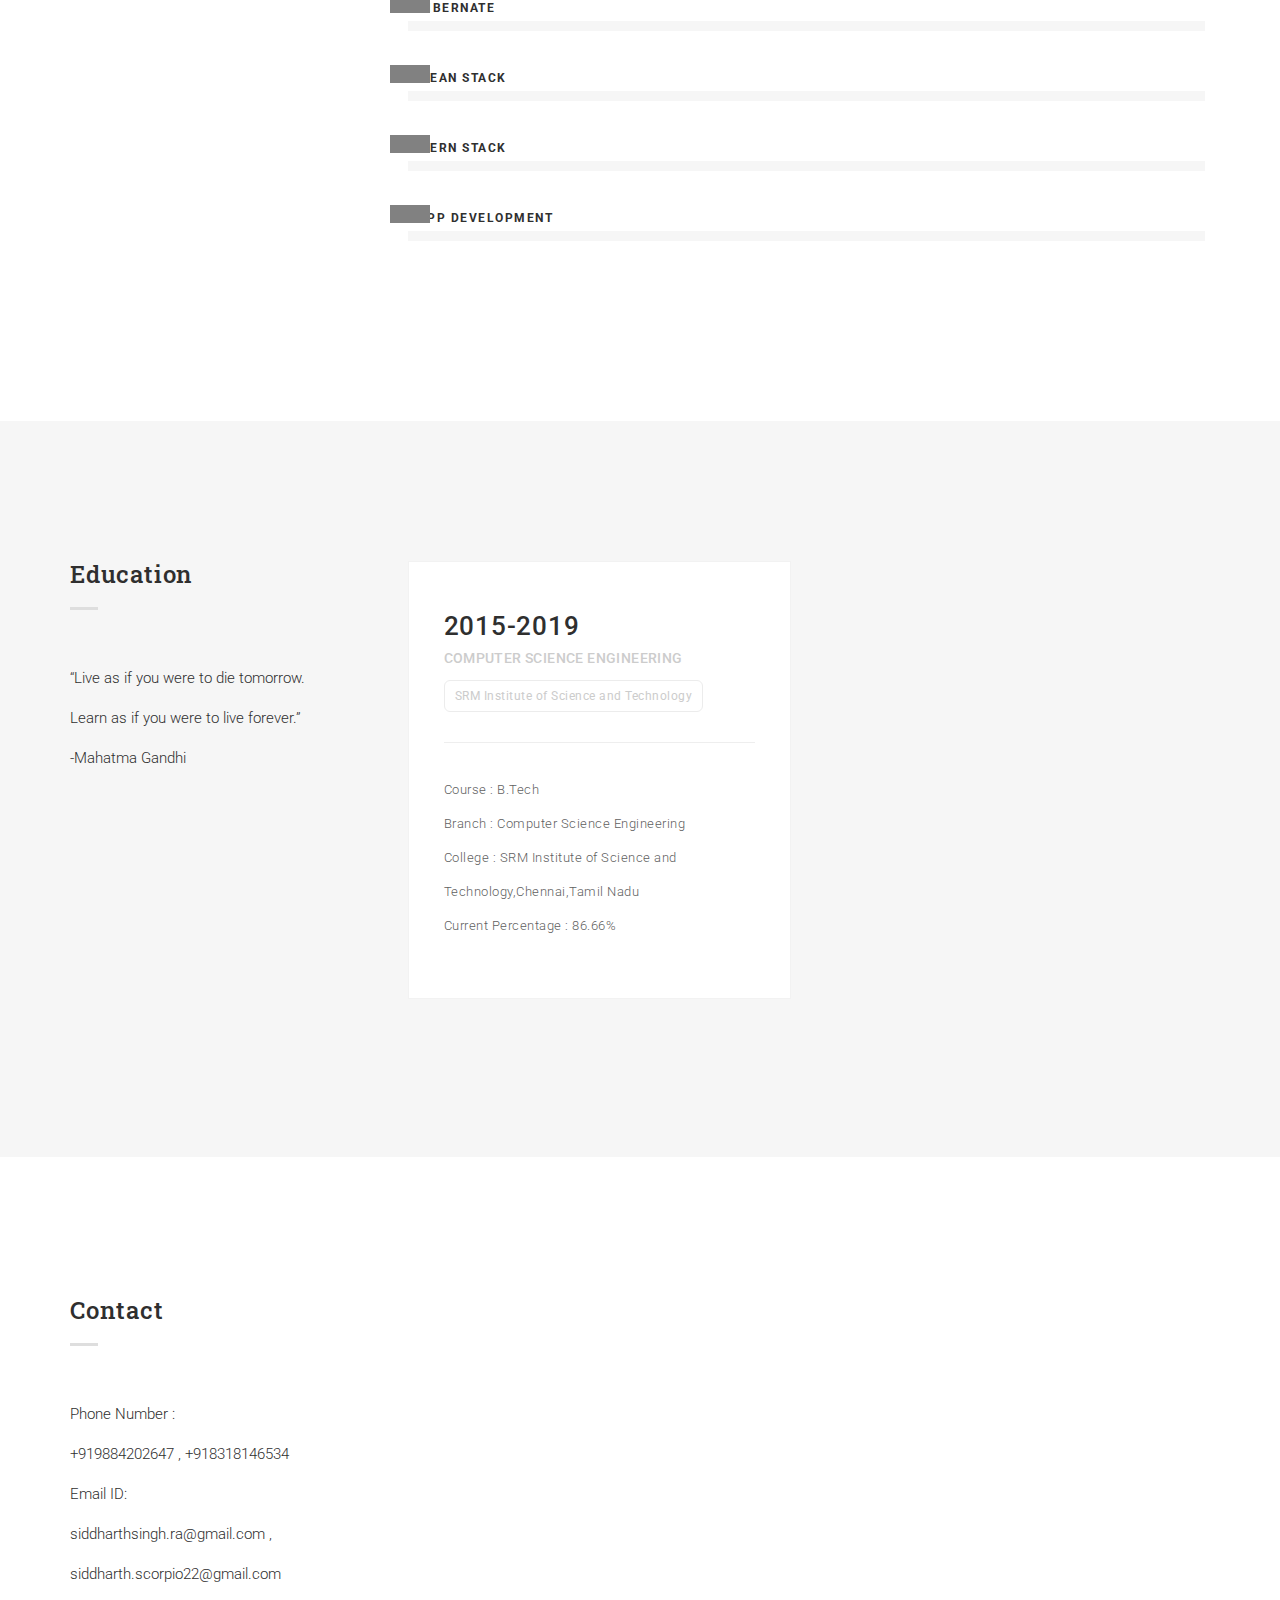
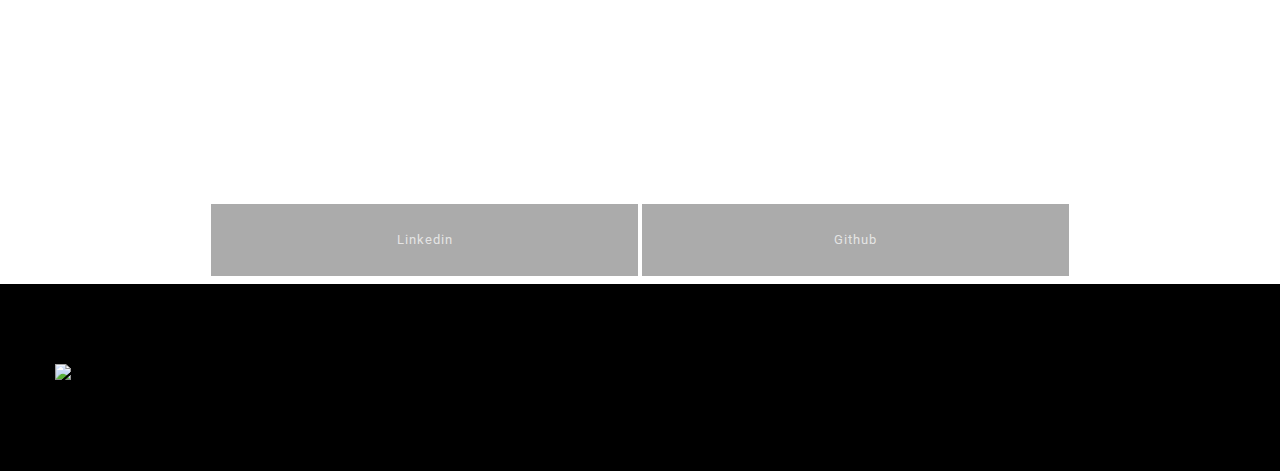
==== commit 99ffdad5: "Update index.html" ====
--- a/index.html
+++ b/index.html
@@ -238,7 +238,7 @@
                       <div class="decription-wrap">
                         <div class="image-bg">
                           <p class="desc">
-                            Role: PAT(Full Stack Developer)
+                            Role: Programmer Analyst(Full Stack Developer)
                           </p>
                         </div>
                       </div>
@@ -691,15 +691,15 @@
         <footer>
           <div class="footer-top">
             <ul class="socials">
-              <li class="facebook">
+<!--               <li class="facebook">
                 <a href="https://www.facebook.com/siddharth.singh.54540" data-hover="Facebook" target="_blank">Facebook</a>
-              </li>
+              </li> -->
               <li class="twitter">
                 <a href="https://www.linkedin.com/in/siddharth-singh-99b4a8141" data-hover="Linkedin" target="_blank">Linkedin</a>
               </li>
-              <li class="gplus">
+<!--               <li class="gplus">
                 <a href="https://www.instagram.com/siddharth.__.singh/" data-hover="Instagram" target="_blank">Instagram</a>
-              </li>
+              </li> -->
 			  <li class="github">
 			  <a href="https://github.com/siddharthpratapsingh" data-hover="Github" target="_blank">Github</a>
 			  </li>
